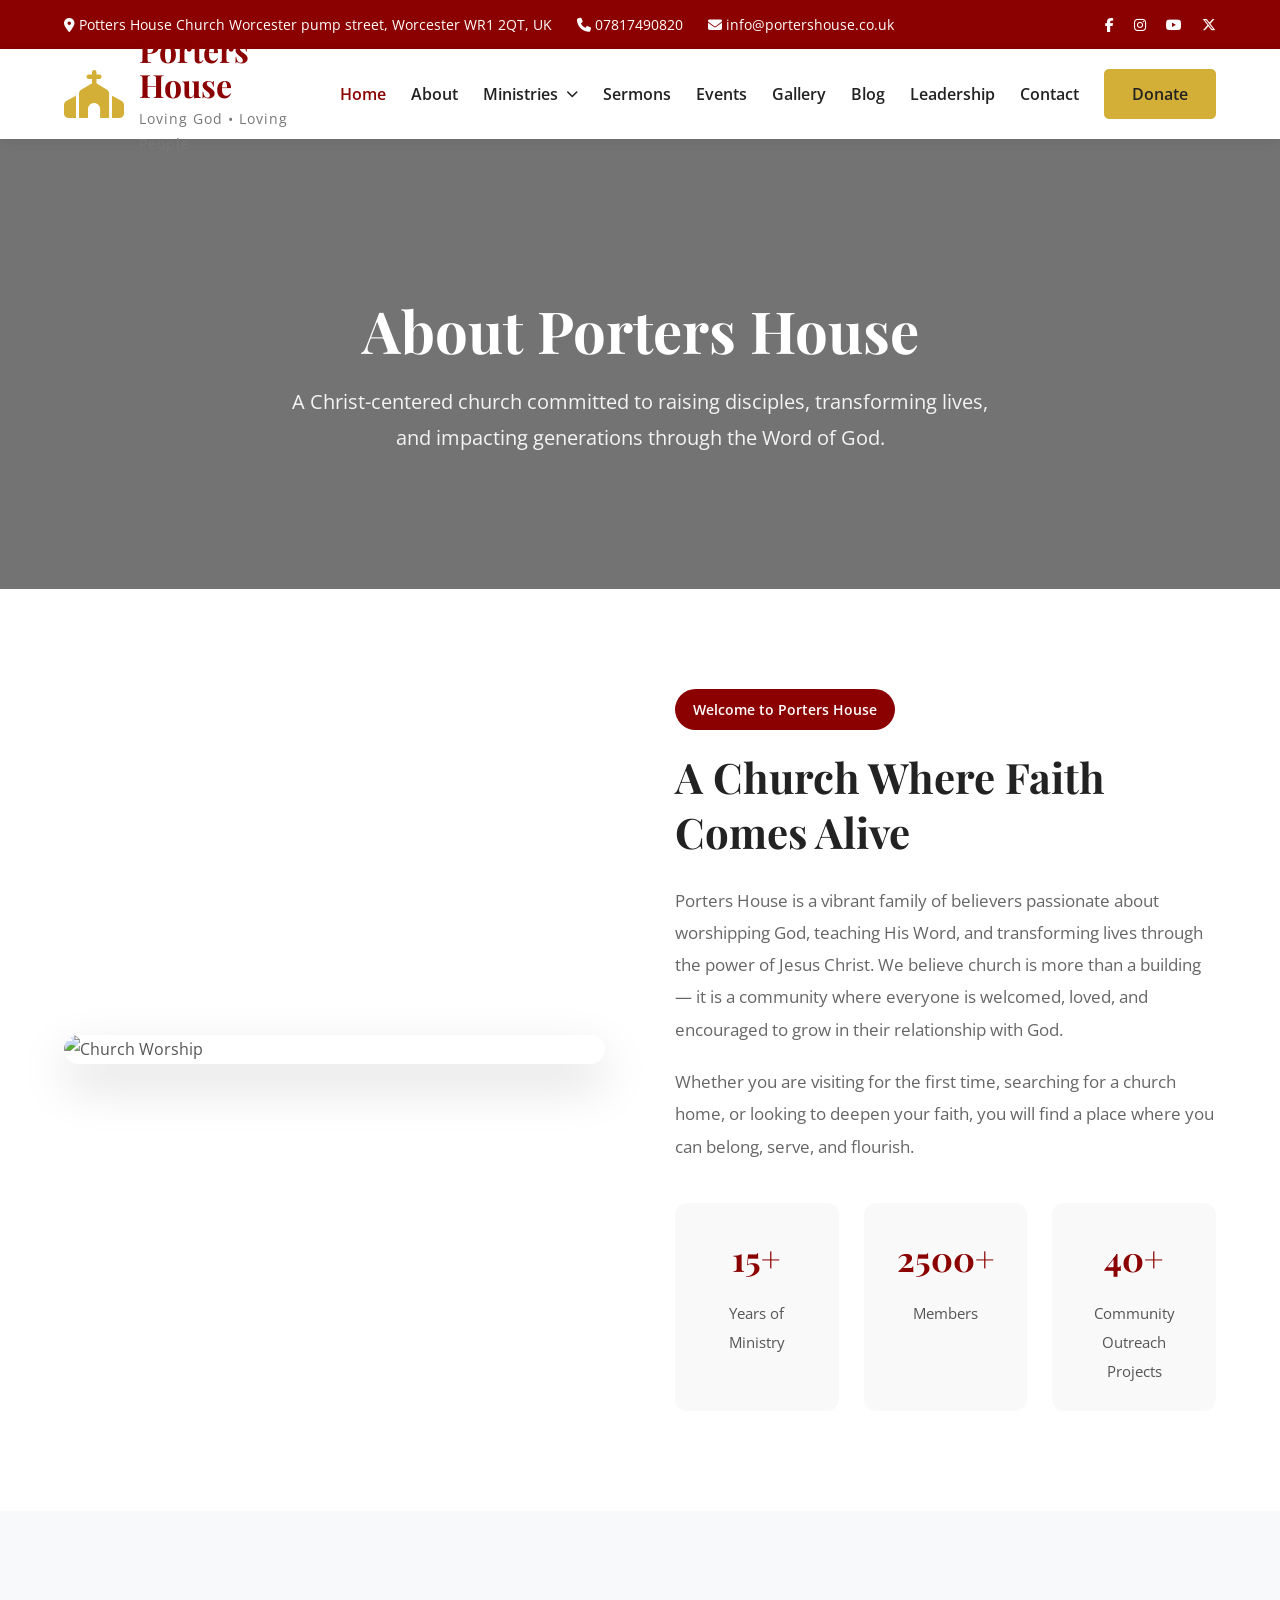
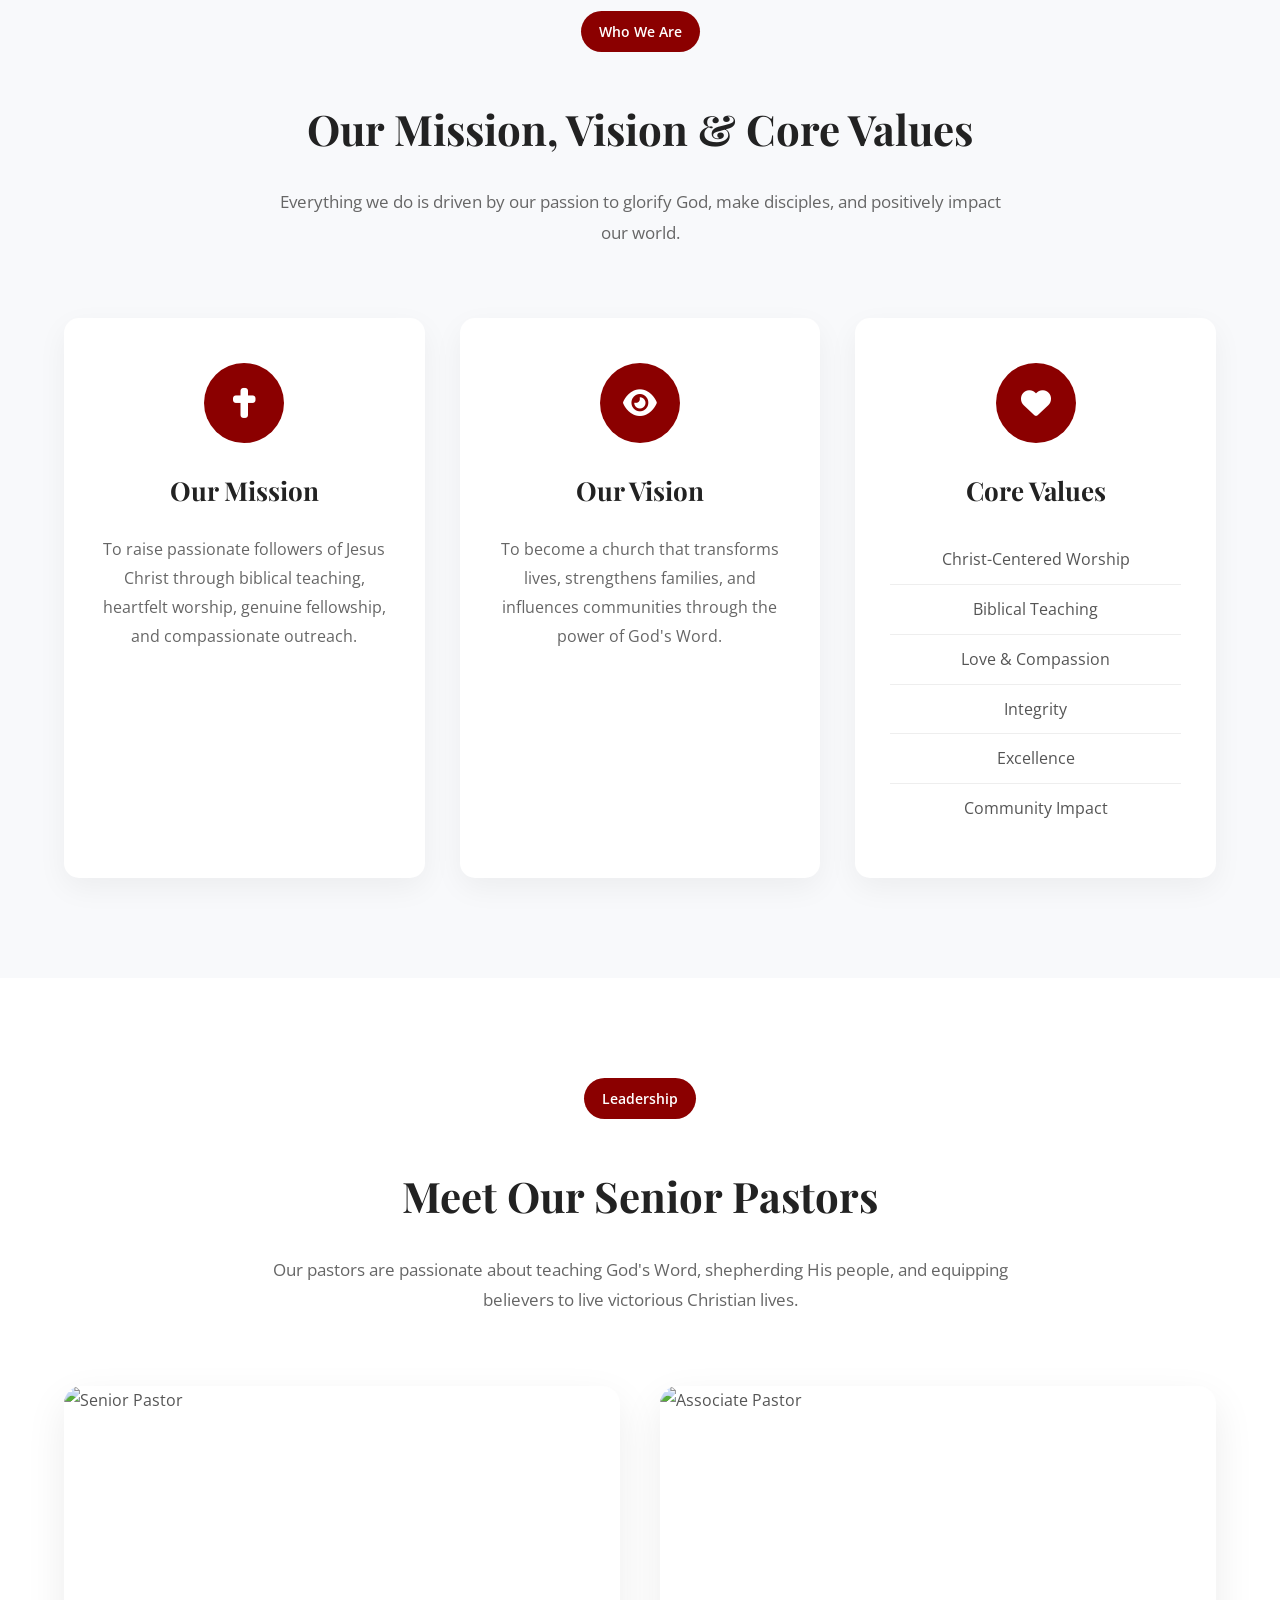
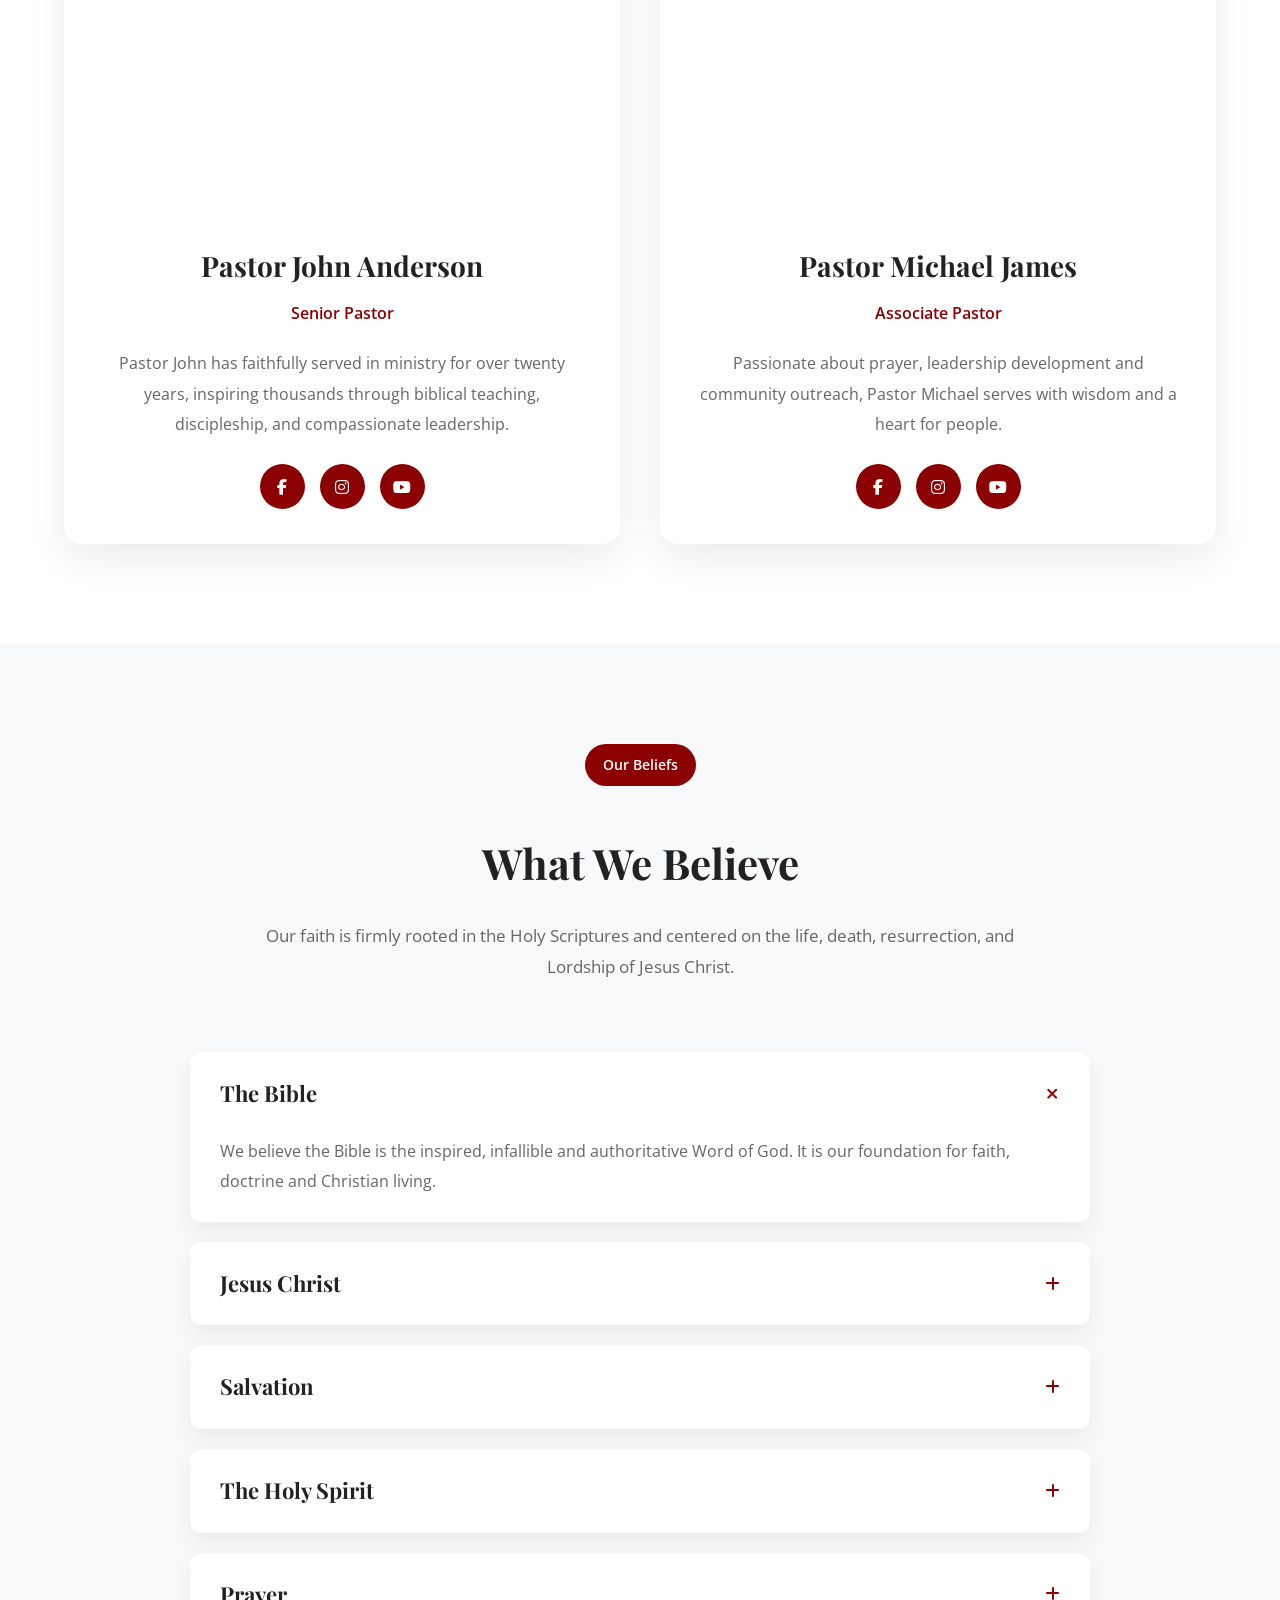
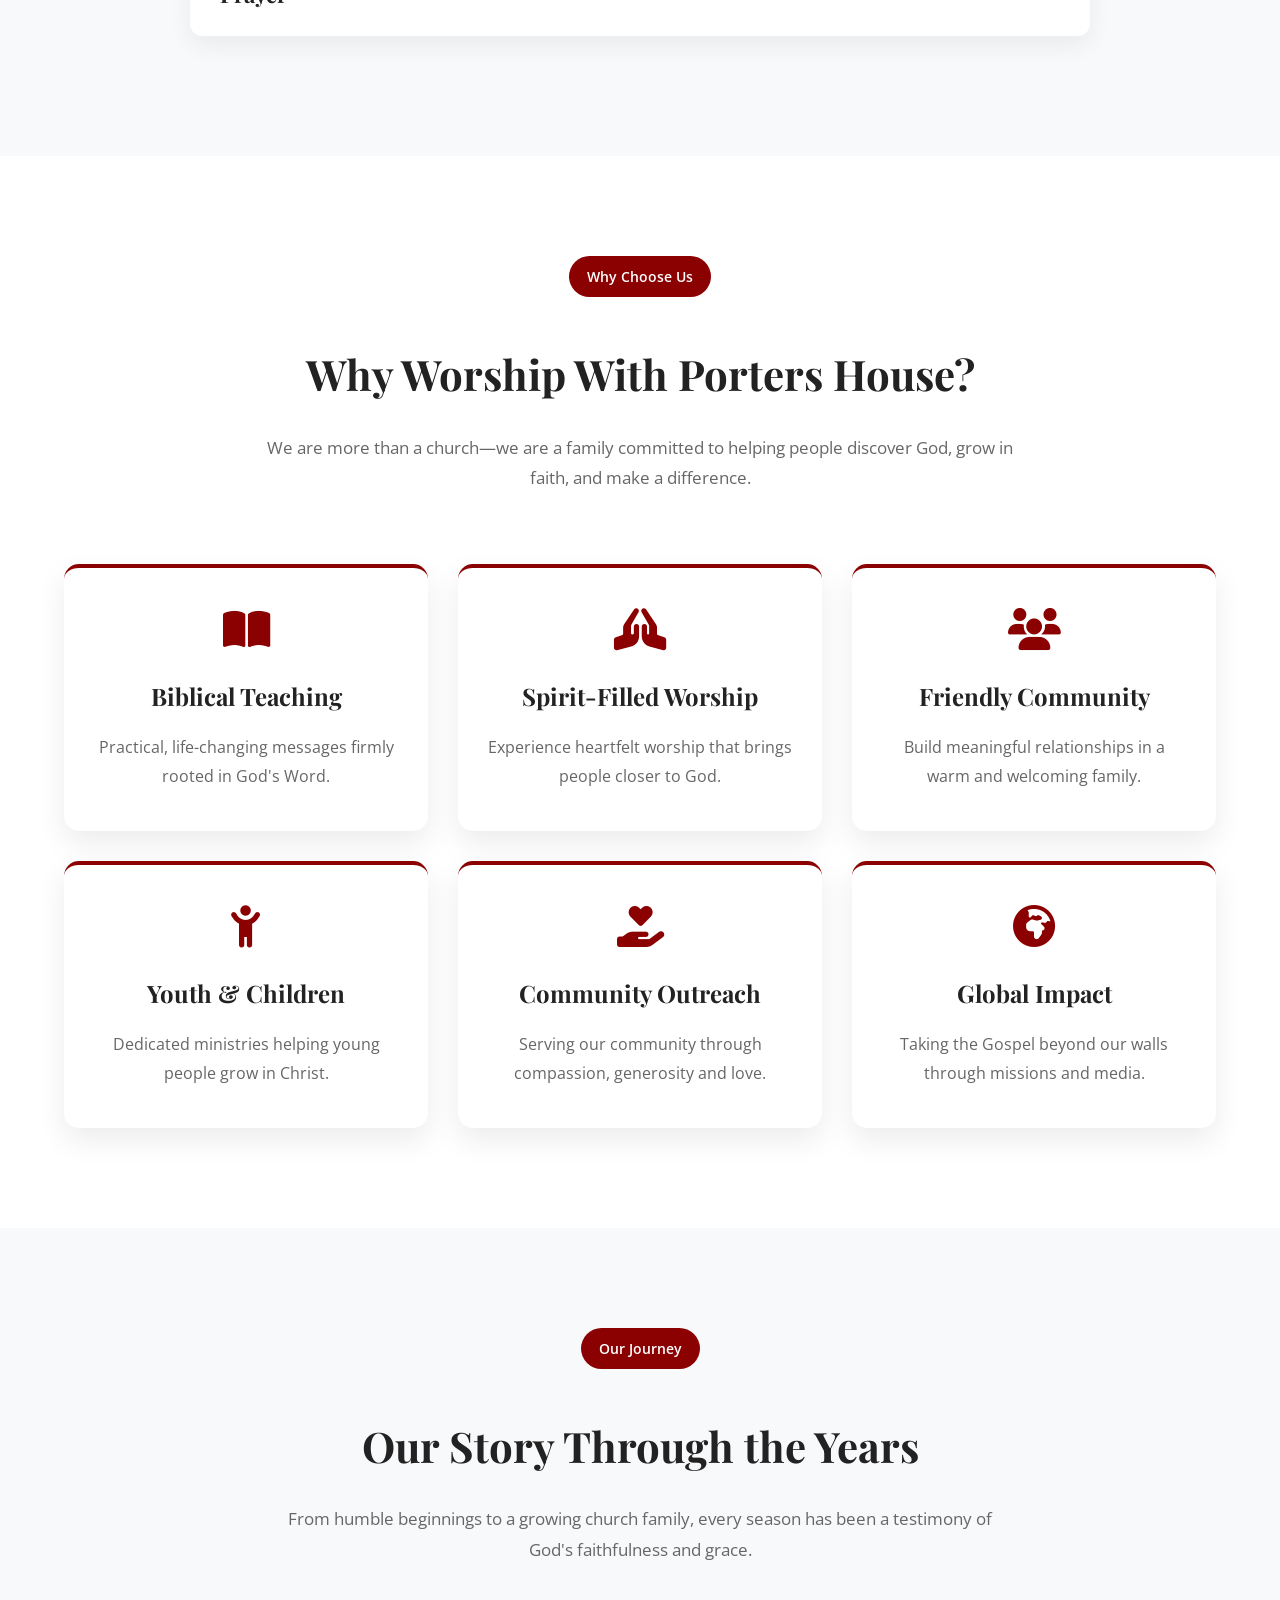
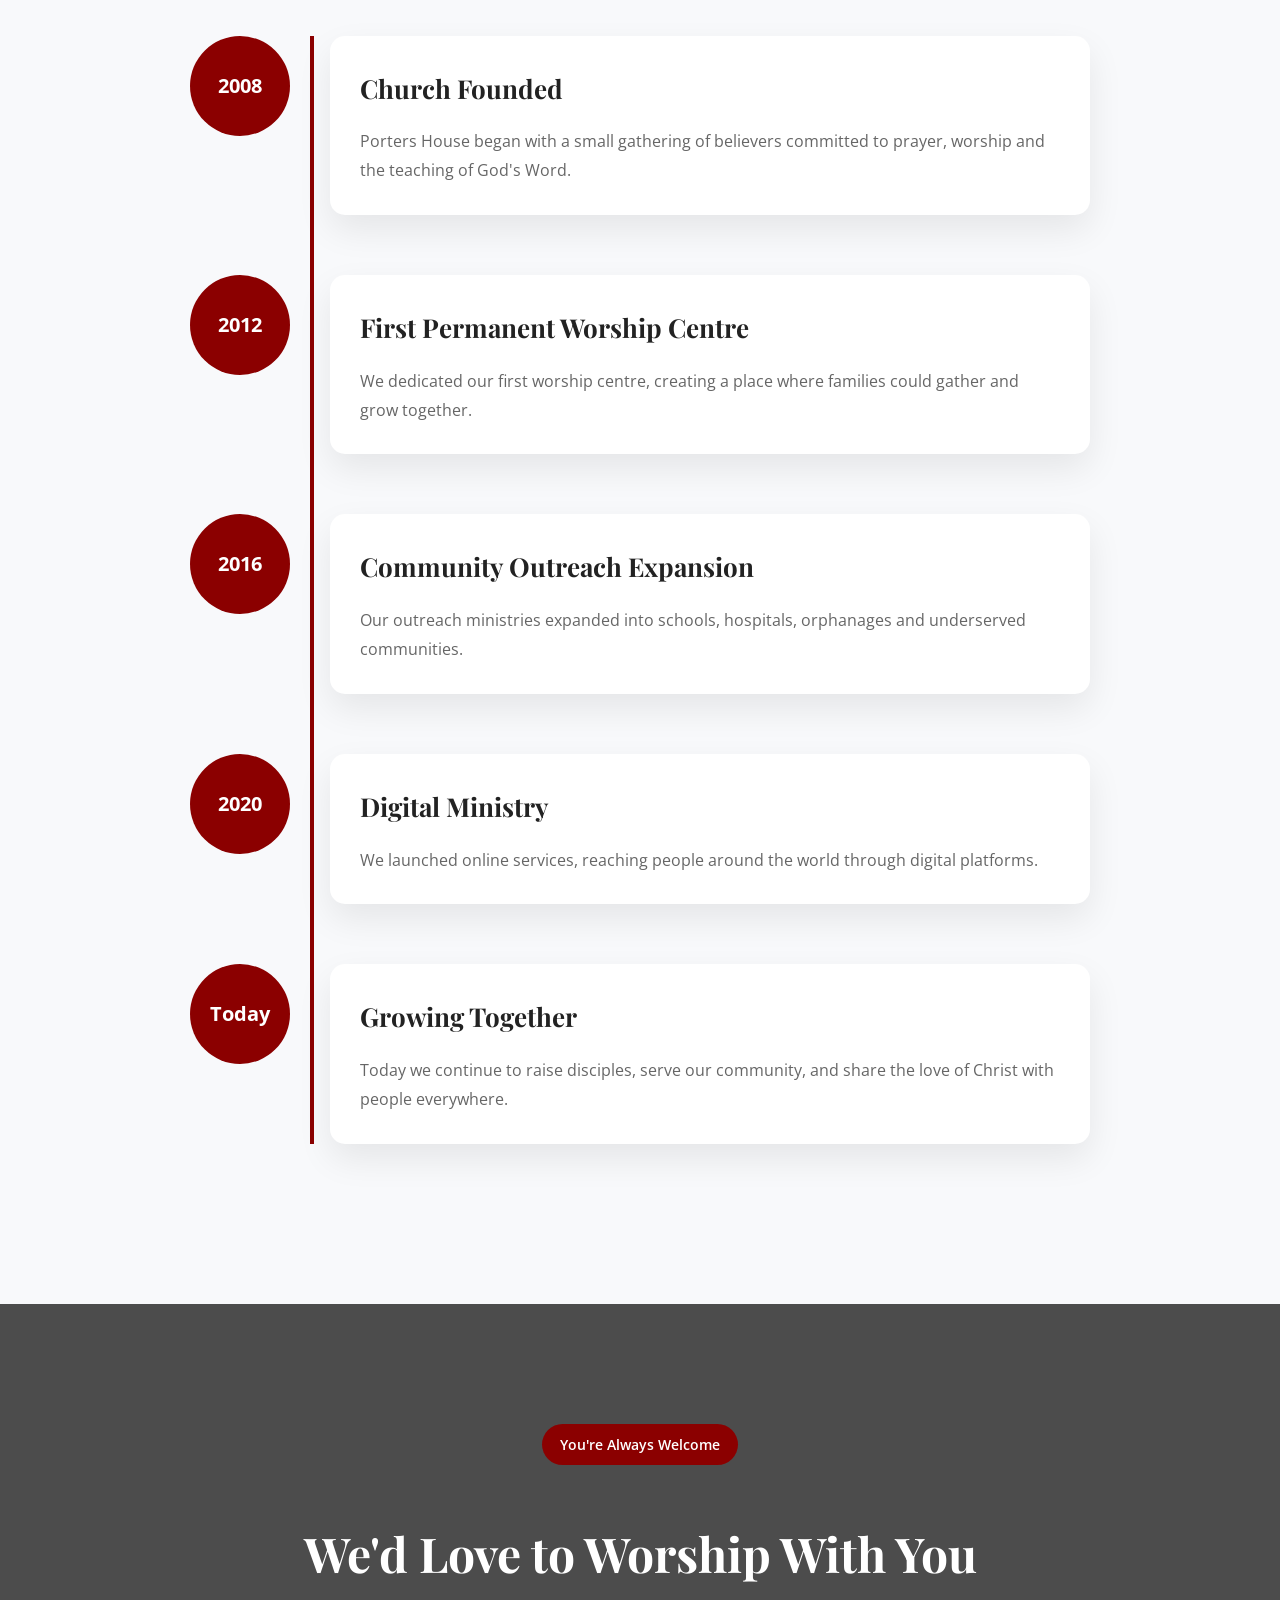
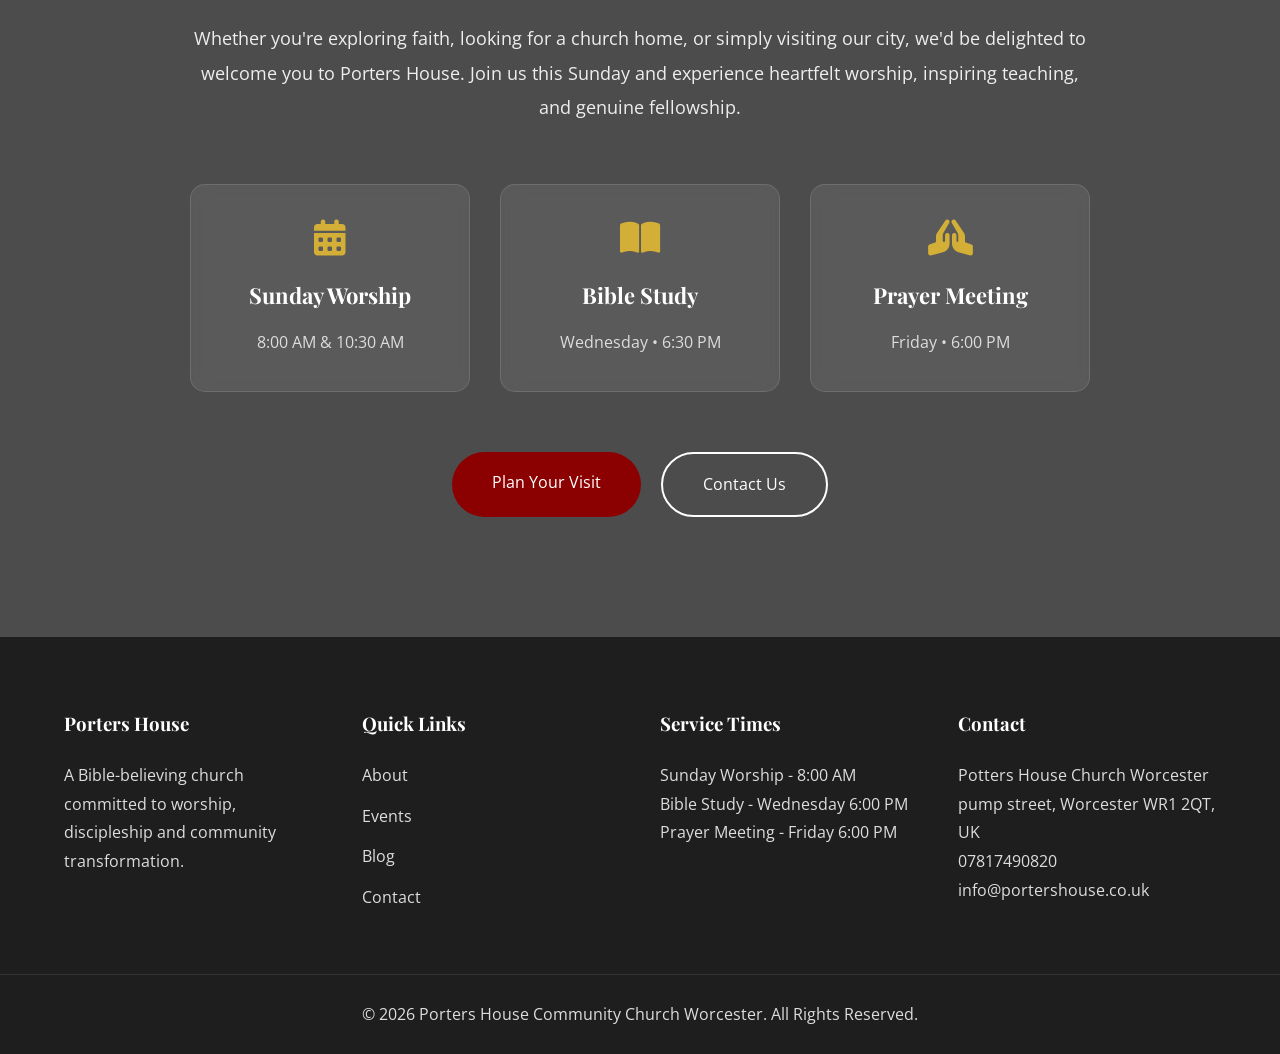
==== about.html @ cf01edd7 "1st change" ====
<!DOCTYPE html>
<html lang="en">

<head>

    <meta charset="UTF-8">
    <meta name="viewport" content="width=device-width, initial-scale=1.0">

    <title>Porters House Community Church</title>

    <!-- Google Fonts -->
    <link href="https://fonts.googleapis.com/css2?family=Open+Sans:wght@300;400;500;600;700&family=Playfair+Display:wght@600;700&display=swap" rel="stylesheet">

    <!-- Font Awesome -->
    <link rel="stylesheet"
        href="https://cdnjs.cloudflare.com/ajax/libs/font-awesome/6.7.1/css/all.min.css">

    <!-- CSS -->
    <link rel="stylesheet" href="css/style.css">
    <link rel="stylesheet" href="css/responsive.css">

</head>

<body>

    <!--========================
        TOP BAR
    =========================-->

    <div class="top-bar">

        <div class="container">

            <div class="top-left">

                <span><i class="fa-solid fa-location-dot"></i> Potters House Church Worcester pump street, Worcester WR1 2QT, UK</span>

                <span><i class="fa-solid fa-phone"></i> 07817490820</span>

                <span><i class="fa-solid fa-envelope"></i> info@portershouse.co.uk</span>

            </div>

            <div class="top-right">

                <a href="#"><i class="fab fa-facebook-f"></i></a>

                <a href="#"><i class="fab fa-instagram"></i></a>

                <a href="#"><i class="fab fa-youtube"></i></a>

                <a href="#"><i class="fab fa-x-twitter"></i></a>

            </div>

        </div>

    </div>

    <!--========================
        NAVIGATION
    =========================-->

    <header id="header">

        <div class="container">

            <nav>

                <a href="index.html" class="logo">

                    <i class="fas fa-church"></i>
                
                    <div class="logo-text">
                
                        <h2>Porters House</h2>
                
                        <span>Loving God • Loving People</span>
                
                    </div>
                
                </a>

                <ul class="nav-links">

                    <li><a href="index.html" class="active">Home</a></li>

                    <li><a href="about.html">About</a></li>

                                    <!-- Dropdown -->

                                    <li class="dropdown">

                                        <a href="#">
                                    
                                            Ministries
                                    
                                            <i class="fa-solid fa-chevron-down"></i>
                                    
                                        </a>
                                    
                                        <ul class="dropdown-menu">
                                    
                                            <li><a href="#">Children Ministry</a></li>
                                    
                                            <li><a href="#">Youth Ministry</a></li>
                                    
                                            <li><a href="#">Women's Ministry</a></li>
                                    
                                            <li><a href="#">Men's Ministry</a></li>
                                    
                                            <li><a href="#">Music Ministry</a></li>
                                    
                                            <li><a href="#">Prayer Ministry</a></li>
                                    
                                        </ul>
                                    
                                    </li>

                    <li><a href="sermons.html">Sermons</a></li>

                    <li><a href="events.html">Events</a></li>

                    <li><a href="gallery.html">Gallery</a></li>

                    <li><a href="blog.html">Blog</a></li>

                    <li><a href="pastors.html">Leadership</a></li>

                    <li><a href="contact.html">Contact</a></li>

                    <li><a href="donate.html" class="donate-btn">Donate</a></li>

                </ul>

                <div class="hamburger">

                    <i class="fas fa-bars"></i>
                
                </div>

            </nav>

        </div>

    </header>

<!--=================================
    ABOUT HERO
==================================-->

<section class="about-hero">

    <div class="overlay"></div>

    <div class="container">

        <div class="hero-content">

            <h1>About Porters House</h1>

            <p>
                A Christ-centered church committed to raising disciples,
                transforming lives, and impacting generations through the
                Word of God.
            </p>

        </div>

    </div>

</section>


<!--=================================
    WELCOME SECTION
==================================-->

<section class="about-welcome">

    <div class="container">

        <div class="about-grid">

            <!-- Left Image -->

            <div class="about-image">

                <img src="https://images.unsplash.com/photo-1511632765486-a01980e01a18?auto=format&fit=crop&w=900&q=80" alt="Church Worship">

            </div>

            <!-- Right Content -->

            <div class="about-content">

                <span class="section-tag">
                    Welcome to Porters House
                </span>

                <h2>
                    A Church Where Faith Comes Alive
                </h2>

                <p>
                    Porters House is a vibrant family of believers passionate about
                    worshipping God, teaching His Word, and transforming lives through
                    the power of Jesus Christ. We believe church is more than a building—
                    it is a community where everyone is welcomed, loved, and encouraged
                    to grow in their relationship with God.
                </p>

                <p>
                    Whether you are visiting for the first time, searching for a church
                    home, or looking to deepen your faith, you will find a place where
                    you can belong, serve, and flourish.
                </p>

                <div class="welcome-stats">

                    <div class="stat-box">

                        <h3>15+</h3>

                        <span>Years of Ministry</span>

                    </div>

                    <div class="stat-box">

                        <h3>2500+</h3>

                        <span>Members</span>

                    </div>

                    <div class="stat-box">

                        <h3>40+</h3>

                        <span>Community Outreach Projects</span>

                    </div>

                </div>

            </div>

        </div>

    </div>

</section>


<!--=================================
    MISSION | VISION | VALUES
==================================-->

<section class="mission-section">

    <div class="container">

        <div class="section-header">

            <span class="section-tag">Who We Are</span>

            <h2>Our Mission, Vision & Core Values</h2>

            <p>
                Everything we do is driven by our passion to glorify God,
                make disciples, and positively impact our world.
            </p>

        </div>

        <div class="mission-grid">

            <!-- Mission -->

            <div class="mission-card">

                <div class="icon">

                    <i class="fas fa-cross"></i>

                </div>

                <h3>Our Mission</h3>

                <p>
                    To raise passionate followers of Jesus Christ through
                    biblical teaching, heartfelt worship, genuine fellowship,
                    and compassionate outreach.
                </p>

            </div>

            <!-- Vision -->

            <div class="mission-card">

                <div class="icon">

                    <i class="fas fa-eye"></i>

                </div>

                <h3>Our Vision</h3>

                <p>
                    To become a church that transforms lives, strengthens
                    families, and influences communities through the power
                    of God's Word.
                </p>

            </div>

            <!-- Core Values -->

            <div class="mission-card">

                <div class="icon">

                    <i class="fas fa-heart"></i>

                </div>

                <h3>Core Values</h3>

                <ul>

                    <li>Christ-Centered Worship</li>

                    <li>Biblical Teaching</li>

                    <li>Love & Compassion</li>

                    <li>Integrity</li>

                    <li>Excellence</li>

                    <li>Community Impact</li>

                </ul>

            </div>

        </div>

    </div>

</section>

<!--=================================
    OUR LEADERSHIP
==================================-->

<section class="leadership-section">

    <div class="container">

        <div class="section-header">

            <span class="section-tag">Leadership</span>

            <h2>Meet Our Senior Pastors</h2>

            <p>
                Our pastors are passionate about teaching God's Word,
                shepherding His people, and equipping believers to live
                victorious Christian lives.
            </p>

        </div>

        <div class="leadership-grid">

            <!-- Pastor -->

            <div class="leader-card">

                <div class="leader-image">

                    <img src="https://images.unsplash.com/photo-1500648767791-00dcc994a43e?auto=format&fit=crop&w=800&q=80" alt="Senior Pastor">

                </div>

                <div class="leader-content">

                    <h3>Pastor John Anderson</h3>

                    <span>Senior Pastor</span>

                    <p>
                        Pastor John has faithfully served in ministry for over
                        twenty years, inspiring thousands through biblical
                        teaching, discipleship, and compassionate leadership.
                    </p>

                    <div class="leader-social">

                        <a href="#"><i class="fab fa-facebook-f"></i></a>

                        <a href="#"><i class="fab fa-instagram"></i></a>

                        <a href="#"><i class="fab fa-youtube"></i></a>

                    </div>

                </div>

            </div>

            <!-- Pastor -->

            <div class="leader-card">

                <div class="leader-image">

                    <img src="https://images.unsplash.com/photo-1506794778202-cad84cf45f1d?auto=format&fit=crop&w=800&q=80" alt="Associate Pastor">

                </div>

                <div class="leader-content">

                    <h3>Pastor Michael James</h3>

                    <span>Associate Pastor</span>

                    <p>
                        Passionate about prayer, leadership development and
                        community outreach, Pastor Michael serves with wisdom
                        and a heart for people.
                    </p>

                    <div class="leader-social">

                        <a href="#"><i class="fab fa-facebook-f"></i></a>

                        <a href="#"><i class="fab fa-instagram"></i></a>

                        <a href="#"><i class="fab fa-youtube"></i></a>

                    </div>

                </div>

            </div>

        </div>

    </div>

</section>

<!--=================================
    WHAT WE BELIEVE
==================================-->

<section class="belief-section">

    <div class="container">

        <div class="section-header">

            <span class="section-tag">Our Beliefs</span>

            <h2>What We Believe</h2>

            <p>
                Our faith is firmly rooted in the Holy Scriptures and centered
                on the life, death, resurrection, and Lordship of Jesus Christ.
            </p>

        </div>

        <div class="accordion">

            <div class="accordion-item active">

                <div class="accordion-header">

                    <h3>The Bible</h3>

                    <i class="fas fa-plus"></i>

                </div>

                <div class="accordion-body">

                    <p>
                        We believe the Bible is the inspired, infallible and
                        authoritative Word of God. It is our foundation for
                        faith, doctrine and Christian living.
                    </p>

                </div>

            </div>

            <div class="accordion-item">

                <div class="accordion-header">

                    <h3>Jesus Christ</h3>

                    <i class="fas fa-plus"></i>

                </div>

                <div class="accordion-body">

                    <p>
                        We believe Jesus Christ is the Son of God, born of the
                        Virgin Mary, who died for our sins, rose again on the
                        third day, and now reigns forever.
                    </p>

                </div>

            </div>

            <div class="accordion-item">

                <div class="accordion-header">

                    <h3>Salvation</h3>

                    <i class="fas fa-plus"></i>

                </div>

                <div class="accordion-body">

                    <p>
                        Salvation is a free gift of God received through faith
                        in Jesus Christ alone and not by human works.
                    </p>

                </div>

            </div>

            <div class="accordion-item">

                <div class="accordion-header">

                    <h3>The Holy Spirit</h3>

                    <i class="fas fa-plus"></i>

                </div>

                <div class="accordion-body">

                    <p>
                        We believe the Holy Spirit empowers believers for holy
                        living, spiritual growth and effective ministry.
                    </p>

                </div>

            </div>

            <div class="accordion-item">

                <div class="accordion-header">

                    <h3>Prayer</h3>

                    <i class="fas fa-plus"></i>

                </div>

                <div class="accordion-body">

                    <p>
                        We believe prayer is essential in every believer's life
                        and that God hears and answers according to His will.
                    </p>

                </div>

            </div>

        </div>

    </div>

</section>


<!--=================================
    WHY WORSHIP WITH US
==================================-->

<section class="why-us">

    <div class="container">

        <div class="section-header">

            <span class="section-tag">Why Choose Us</span>

            <h2>Why Worship With Porters House?</h2>

            <p>
                We are more than a church—we are a family committed to helping
                people discover God, grow in faith, and make a difference.
            </p>

        </div>

        <div class="why-grid">

            <div class="why-card">

                <i class="fas fa-book-open"></i>

                <h3>Biblical Teaching</h3>

                <p>
                    Practical, life-changing messages firmly rooted in God's Word.
                </p>

            </div>

            <div class="why-card">

                <i class="fas fa-hands-praying"></i>

                <h3>Spirit-Filled Worship</h3>

                <p>
                    Experience heartfelt worship that brings people closer to God.
                </p>

            </div>

            <div class="why-card">

                <i class="fas fa-users"></i>

                <h3>Friendly Community</h3>

                <p>
                    Build meaningful relationships in a warm and welcoming family.
                </p>

            </div>

            <div class="why-card">

                <i class="fas fa-child-reaching"></i>

                <h3>Youth & Children</h3>

                <p>
                    Dedicated ministries helping young people grow in Christ.
                </p>

            </div>

            <div class="why-card">

                <i class="fas fa-hand-holding-heart"></i>

                <h3>Community Outreach</h3>

                <p>
                    Serving our community through compassion, generosity and love.
                </p>

            </div>

            <div class="why-card">

                <i class="fas fa-globe-africa"></i>

                <h3>Global Impact</h3>

                <p>
                    Taking the Gospel beyond our walls through missions and media.
                </p>

            </div>

        </div>

    </div>

</section>

<!--=================================
    OUR JOURNEY
==================================-->

<section class="timeline-section">

    <div class="container">

        <div class="section-header">

            <span class="section-tag">Our Journey</span>

            <h2>Our Story Through the Years</h2>

            <p>
                From humble beginnings to a growing church family, every season
                has been a testimony of God's faithfulness and grace.
            </p>

        </div>

        <div class="timeline">

            <div class="timeline-item">

                <div class="timeline-year">

                    2008

                </div>

                <div class="timeline-content">

                    <h3>Church Founded</h3>

                    <p>
                        Porters House began with a small gathering of believers
                        committed to prayer, worship and the teaching of God's Word.
                    </p>

                </div>

            </div>

            <div class="timeline-item">

                <div class="timeline-year">

                    2012

                </div>

                <div class="timeline-content">

                    <h3>First Permanent Worship Centre</h3>

                    <p>
                        We dedicated our first worship centre, creating a place
                        where families could gather and grow together.
                    </p>

                </div>

            </div>

            <div class="timeline-item">

                <div class="timeline-year">

                    2016

                </div>

                <div class="timeline-content">

                    <h3>Community Outreach Expansion</h3>

                    <p>
                        Our outreach ministries expanded into schools, hospitals,
                        orphanages and underserved communities.
                    </p>

                </div>

            </div>

            <div class="timeline-item">

                <div class="timeline-year">

                    2020

                </div>

                <div class="timeline-content">

                    <h3>Digital Ministry</h3>

                    <p>
                        We launched online services, reaching people around the
                        world through digital platforms.
                    </p>

                </div>

            </div>

            <div class="timeline-item">

                <div class="timeline-year">

                    Today

                </div>

                <div class="timeline-content">

                    <h3>Growing Together</h3>

                    <p>
                        Today we continue to raise disciples, serve our community,
                        and share the love of Christ with people everywhere.
                    </p>

                </div>

            </div>

        </div>

    </div>

</section>

<!--=================================
    PLAN YOUR VISIT
==================================-->

<section class="visit-section">

    <div class="visit-overlay"></div>

    <div class="container">

        <div class="visit-content">

            <span class="section-tag">
                You're Always Welcome
            </span>

            <h2>
                We'd Love to Worship With You
            </h2>

            <p>
                Whether you're exploring faith, looking for a church home, or
                simply visiting our city, we'd be delighted to welcome you to
                Porters House. Join us this Sunday and experience heartfelt
                worship, inspiring teaching, and genuine fellowship.
            </p>

            <div class="service-times">

                <div class="service-box">

                    <i class="fas fa-calendar-alt"></i>

                    <h4>Sunday Worship</h4>

                    <span>8:00 AM & 10:30 AM</span>

                </div>

                <div class="service-box">

                    <i class="fas fa-book-open"></i>

                    <h4>Bible Study</h4>

                    <span>Wednesday • 6:30 PM</span>

                </div>

                <div class="service-box">

                    <i class="fas fa-hands-praying"></i>

                    <h4>Prayer Meeting</h4>

                    <span>Friday • 6:00 PM</span>

                </div>

            </div>

            <div class="visit-buttons">

                <a href="contact.html" class="btn-primary">
                    Plan Your Visit
                </a>

                <a href="contact.html" class="btn-outline">
                    Contact Us
                </a>

            </div>

        </div>

    </div>

</section>

    <!--========================
        FOOTER
    =========================-->

    <footer>

        <div class="container footer-grid">

            <div>

                <h3>Porters House</h3>

                <p>

                    A Bible-believing church committed to worship,
                    discipleship and community transformation.

                </p>

            </div>

            <div>

                <h3>Quick Links</h3>

                <ul>

                    <li><a href="about.html">About</a></li>

                    <li><a href="events.html">Events</a></li>

                    <li><a href="blog.html">Blog</a></li>

                    <li><a href="contact.html">Contact</a></li>

                </ul>

            </div>

            <div>

                <h3>Service Times</h3>

                <p>Sunday Worship - 8:00 AM</p>

                <p>Bible Study - Wednesday 6:00 PM</p>

                <p>Prayer Meeting - Friday 6:00 PM</p>

            </div>

            <div>

                <h3>Contact</h3>

                <p>Potters House Church Worcester pump street, Worcester WR1 2QT, UK</p>


                <p>07817490820</p>

                <p>info@portershouse.co.uk</p>

            </div>

        </div>

        <div class="copyright">

            © 2026 Porters House Community Church Worcester. All Rights Reserved.

        </div>

    </footer>

    <script src="js/app.js"></script>

</body>

</html>
---- css/style.css ----
/*==============================
RESET
===============================*/

*{
    margin:0;
    padding:0;
    box-sizing:border-box;
}

body{

    font-family:'Open Sans',sans-serif;
    color:#555;
    line-height:1.8;
    background:#fff;

}

.donate-btn{

    background:#D4AF37;

    color:#222 !important;

    padding:14px 28px;

    border-radius:5px;

    font-weight:bold;

}

.donate-btn:hover{

    background:#8B0000;

    color:white !important;

}

/*==============================
DROPDOWN
===============================*/

/* Parent */
.dropdown{

    position:relative;

}

/* Parent Link */
.dropdown > a{

    display:flex;

    align-items:center;

    gap:8px;

}

/* Arrow */

.dropdown > a i{

    font-size:12px;

    transition:.3s;

}

/* Rotate arrow */

.dropdown:hover > a i{

    transform:rotate(180deg);

}

/* Dropdown */

.dropdown-menu{

    position:absolute;

    top:100%;

    left:0;

    width:240px;

    background:#fff;

    border-radius:8px;

    padding:10px 0;

    list-style:none;

    box-shadow:0 10px 30px rgba(0,0,0,.12);

    opacity:0;

    visibility:hidden;

    transform:translateY(15px);

    transition:.3s ease;

    z-index:999;

}

/* Show Menu */

.dropdown:hover .dropdown-menu{

    opacity:1;

    visibility:visible;

    transform:translateY(0);

}

/* Menu Items */

.dropdown-menu li{

    border-bottom:1px solid #f3f3f3;

}

/* Remove last border */

.dropdown-menu li:last-child{

    border-bottom:none;

}

/* Links */

.dropdown-menu a{

    display:block;

    padding:14px 22px;

    color:#333 !important;

    font-weight:500;

    transition:.3s;

}

/* Hover */

.dropdown-menu a:hover{

    background:#8B0000;

    color:#fff !important;

    padding-left:28px;

}

/*=================================
LOGO
==================================*/

.logo{

    display:flex;

    align-items:center;

    gap:15px;

    text-decoration:none;

}

.logo i{

    font-size:48px;

    color:#D4AF37;

    transition:.3s;

}

.logo-text{

    display:flex;

    flex-direction:column;

}

.logo h2{

    font-family:'Playfair Display', serif;

    font-size:32px;

    color:#8B0000;

    margin:0;

    line-height:1.1;

}

.logo span{

    font-size:14px;

    color:#777;

    letter-spacing:1px;

    margin-top:4px;

}

.logo:hover i{

    transform:rotate(-10deg) scale(1.08);

}

.logo:hover h2{

    color:#D4AF37;

}

h1,h2,h3,h4{

    font-family:'Playfair Display',serif;
    color:#222;

}

a{

    text-decoration:none;

}

ul{

    list-style:none;

}

img{

    width:100%;
    display:block;

}

/*==============================
CONTAINER
===============================*/

.container{

    width:90%;
    max-width:1200px;
    margin:auto;

}

/*==============================
TOP BAR
===============================*/

.top-bar{

    background:#8B0000;
    color:#fff;
    padding:12px 0;
    font-size:14px;

}

.top-bar .container{

    display:flex;
    justify-content:space-between;
    align-items:center;

}

.top-left{

    display:flex;
    gap:25px;

}

.top-right{

    display:flex;
    gap:20px;

}

.top-right a{

    color:white;

}

/*==============================
NAVIGATION
===============================*/

header{

    background:white;
    box-shadow:0 2px 10px rgba(0,0,0,.08);

}

/*=================================
STICKY NAVIGATION
==================================*/

#header{

    position: sticky;

    top: 0;

    z-index: 9999;

    background: #ffffff;

}

/* Smooth transition */

#header{

    transition: all .3s ease;

}

/* Optional shadow while scrolling */

#header.sticky{

    box-shadow: 0 8px 25px rgba(0,0,0,.12);

}

nav{

    display:flex;
    justify-content:space-between;
    align-items:center;
    height:90px;

}

.logo h2{

    color:#8B0000;

}

.nav-links{

    display:flex;
    gap:25px;

}

.nav-links a{

    color:#222;
    font-weight:600;
    transition:.3s;

}

.nav-links a:hover{

    color:#8B0000;

}

.active{

    color:#8B0000!important;

}



/*==================================
HERO SLIDER
===================================*/

.hero{

    position:relative;

    height:100vh;

    overflow:hidden;

}

.slide{

    position:absolute;

    width:100%;

    height:100%;

    opacity:0;

    transition:opacity 1s ease;

}

.slide.active{

    opacity:1;

    z-index:1;

}

.slide img{

    width:100%;

    height:100%;

    object-fit:cover;

}

.overlay{

    position:absolute;

    inset:0;

    background:rgba(0,0,0,.55);

}

.hero-content{

    position:absolute;

    top:50%;

    left:50%;

    transform:translate(-50%,-50%);

    width:90%;

    max-width:900px;

    text-align:center;

    color:white;

    z-index:5;

}

.hero-content span{

    color:#D4AF37;

    font-weight:bold;

    letter-spacing:3px;

}

.hero-content h1{

    font-size:72px;

    color:white;

    margin:25px 0;

    line-height:1.15;

}

.hero-content p{

    font-size:22px;

    margin-bottom:35px;

}

.hero-buttons{

    display:flex;

    justify-content:center;

    gap:20px;

    flex-wrap:wrap;

}

.prev,
.next{

    position:absolute;

    top:50%;

    transform:translateY(-50%);

    width:60px;

    height:60px;

    border:none;

    border-radius:50%;

    background:rgba(255,255,255,.15);

    color:white;

    cursor:pointer;

    font-size:26px;

    transition:.3s;

    z-index:10;

}

.prev{

    left:30px;

}

.next{

    right:30px;

}

.prev:hover,
.next:hover{

    background:#8B0000;

}

.dots{

    position:absolute;

    bottom:40px;

    width:100%;

    display:flex;

    justify-content:center;

    gap:15px;

    z-index:20;

}

.dot{

    width:14px;

    height:14px;

    border-radius:50%;

    background:white;

    cursor:pointer;

    transition:.3s;

}

.dot.active{

    background:#D4AF37;

    transform:scale(1.3);

}


/*==============================
WELCOME SECTION
===============================*/

.welcome{

    padding:100px 0;
    background:#ffffff;

}

.welcome-container{

    display:grid;
    grid-template-columns:1fr 1fr;
    gap:70px;
    align-items:center;

}

.welcome-image img{

    width:100%;
    border-radius:10px;
    box-shadow:0 20px 40px rgba(0,0,0,.12);

}

.section-tag{

    display:inline-block;
    background:#D4AF37;
    color:#222;
    padding:8px 20px;
    border-radius:30px;
    font-weight:600;
    margin-bottom:20px;

}

.welcome-content h2{

    font-size:42px;
    margin-bottom:25px;
    line-height:1.3;

}

.welcome-content p{

    margin-bottom:20px;
    color:#666;
    font-size:17px;

}

.welcome-buttons{

    margin-top:35px;
    display:flex;
    gap:20px;

}

.btn-outline{

    background:transparent;
    border:2px solid #8B0000;
    color:#8B0000;

}

.btn-outline:hover{

    background:#8B0000;
    color:#fff;

}

/*==============================
SECTION HEADER
===============================*/

.section-header{

    text-align:center;
    max-width:700px;
    margin:0 auto 70px;

}

.section-header h2{

    font-size:42px;
    margin:20px 0;

}

.section-header p{

    color:#666;
    font-size:17px;

}

/*==============================
MINISTRIES
===============================*/

.ministries{

    background:#f8f8f8;
    padding:100px 0;

}

.ministries-grid{

    display:grid;
    grid-template-columns:repeat(auto-fit,minmax(300px,1fr));
    gap:35px;

}

.ministry-card{

    background:white;

    padding:40px 30px;

    border-radius:12px;

    text-align:center;

    transition:.4s;

    box-shadow:0 10px 30px rgba(0,0,0,.08);

    border-bottom:4px solid transparent;

}

.ministry-card:hover{

    transform:translateY(-12px);

    border-bottom:4px solid #D4AF37;

    box-shadow:0 20px 45px rgba(0,0,0,.15);

}

.ministry-icon{

    width:90px;
    height:90px;

    background:#8B0000;

    color:white;

    margin:auto;

    border-radius:50%;

    display:flex;

    justify-content:center;

    align-items:center;

    font-size:36px;

    margin-bottom:25px;

    transition:.4s;

}

.ministry-card:hover .ministry-icon{

    background:#D4AF37;
    color:#222;
    transform:rotate(360deg);

}

.ministry-card h3{

    margin-bottom:20px;

}

.ministry-card p{

    color:#666;

    margin-bottom:25px;

}

.ministry-card a{

    color:#8B0000;

    font-weight:700;

}

.ministry-card a:hover{

    color:#D4AF37;

}


/*==============================
EVENTS
===============================*/

.events{

    padding:100px 0;

    background:#ffffff;

}

.events-grid{

    display:grid;

    grid-template-columns:repeat(auto-fit,minmax(350px,1fr));

    gap:35px;

}

.event-card{

    background:#fff;

    border-radius:15px;

    overflow:hidden;

    box-shadow:0 12px 35px rgba(0,0,0,.08);

    transition:.4s;

}

.event-card:hover{

    transform:translateY(-10px);

    box-shadow:0 20px 45px rgba(0,0,0,.15);

}

.event-image{

    position:relative;

    overflow:hidden;

}

.event-image img{

    height:250px;

    object-fit:cover;

    transition:.5s;

}

.event-card:hover img{

    transform:scale(1.08);

}

.event-date{

    position:absolute;

    top:20px;

    left:20px;

    width:70px;

    height:70px;

    background:#8B0000;

    color:#fff;

    border-radius:10px;

    display:flex;

    flex-direction:column;

    justify-content:center;

    align-items:center;

}

.event-date span{

    font-size:26px;

    font-weight:bold;

    line-height:1;

}

.event-date small{

    margin-top:5px;

    font-weight:600;

}

.event-content{

    padding:30px;

}

.event-content h3{

    margin-bottom:20px;

}

.event-meta{

    display:flex;

    justify-content:space-between;

    margin-bottom:20px;

    color:#777;

    font-size:14px;

}

.event-meta span{

    display:flex;

    align-items:center;

    gap:8px;

}

.event-content p{

    color:#666;

    margin-bottom:25px;

}

.event-btn{

    display:inline-block;

    padding:12px 28px;

    background:#8B0000;

    color:#fff;

    border-radius:5px;

    transition:.3s;

}

.event-btn:hover{

    background:#D4AF37;

    color:#222;

}


/*==============================
SERMONS
===============================*/

.sermons{

    padding:100px 0;

    background:#f8f8f8;

}

.sermons-grid{

    display:grid;

    grid-template-columns:repeat(auto-fit,minmax(340px,1fr));

    gap:35px;

}

.sermon-card{

    background:#fff;

    border-radius:15px;

    overflow:hidden;

    box-shadow:0 10px 35px rgba(0,0,0,.08);

    transition:.4s;

}

.sermon-card:hover{

    transform:translateY(-10px);

    box-shadow:0 18px 45px rgba(0,0,0,.15);

}

.sermon-image{

    position:relative;

    overflow:hidden;

}

.sermon-image img{

    height:250px;

    object-fit:cover;

    transition:.5s;

}

.sermon-card:hover img{

    transform:scale(1.08);

}

.sermon-category{

    position:absolute;

    top:20px;

    right:20px;

    background:#D4AF37;

    color:#222;

    padding:8px 18px;

    border-radius:30px;

    font-size:13px;

    font-weight:600;

}

.sermon-content{

    padding:30px;

}

.sermon-content small{

    color:#888;

}

.sermon-content h3{

    margin:15px 0;

    line-height:1.4;

}

.sermon-content p{

    margin-bottom:12px;

    color:#666;

}

.sermon-buttons{

    display:flex;

    gap:15px;

    margin-top:25px;

}

.watch-btn,
.listen-btn{

    flex:1;

    text-align:center;

    padding:12px;

    border-radius:5px;

    font-weight:600;

    transition:.3s;

}

.watch-btn{

    background:#8B0000;

    color:#fff;

}

.watch-btn:hover{

    background:#6b0000;

}

.listen-btn{

    background:#D4AF37;

    color:#222;

}

.listen-btn:hover{

    background:#c09b2f;

}

.section-action{

    text-align:center;

    margin-top:60px;

}

/*==============================
STATISTICS
===============================*/

.statistics{

    background:
    linear-gradient(rgba(0,0,0,.75),rgba(0,0,0,.75)),
    url("https://images.unsplash.com/photo-1438232992991-995b7058bbb3?auto=format&fit=crop&w=2000&q=80");

    background-size:cover;

    background-position:center;

    background-attachment:fixed;

    color:white;

}

.statistics-overlay{

    padding:120px 0;

}

.light h2,
.light p{

    color:white;

}

.stats-grid{

    display:grid;

    grid-template-columns:repeat(auto-fit,minmax(220px,1fr));

    gap:35px;

    margin-top:70px;

}

.stat-card{

    text-align:center;

    padding:40px 20px;

    border:1px solid rgba(255,255,255,.15);

    border-radius:15px;

    backdrop-filter:blur(8px);

    transition:.4s;

}

.stat-card:hover{

    transform:translateY(-10px);

    background:rgba(255,255,255,.08);

}

.stat-card i{

    font-size:50px;

    color:#D4AF37;

    margin-bottom:20px;

}

.stat-card h3{

    font-size:52px;

    color:white;

    margin-bottom:10px;

}

.stat-card p{

    color:#ddd;

    font-size:17px;

}

/*==============================
BLOG
===============================*/

.blog{

    padding:100px 0;

    background:#ffffff;

}

.blog-grid{

    display:grid;

    grid-template-columns:repeat(auto-fit,minmax(340px,1fr));

    gap:35px;

}

.blog-card{

    background:#fff;

    border-radius:15px;

    overflow:hidden;

    box-shadow:0 10px 35px rgba(0,0,0,.08);

    transition:.4s;

}

.blog-card:hover{

    transform:translateY(-12px);

    box-shadow:0 18px 45px rgba(0,0,0,.15);

}

.blog-image{

    position:relative;

    overflow:hidden;

}

.blog-image img{

    height:260px;

    object-fit:cover;

    transition:.5s;

}

.blog-card:hover img{

    transform:scale(1.08);

}

.blog-category{

    position:absolute;

    left:20px;

    top:20px;

    background:#8B0000;

    color:#fff;

    padding:8px 18px;

    border-radius:30px;

    font-size:13px;

    font-weight:600;

}

.blog-content{

    padding:30px;

}

.blog-meta{

    display:flex;

    justify-content:space-between;

    margin-bottom:20px;

    font-size:14px;

    color:#888;

}

.blog-content h3{

    margin-bottom:18px;

    line-height:1.4;

    transition:.3s;

}

.blog-card:hover h3{

    color:#8B0000;

}

.blog-content p{

    color:#666;

    margin-bottom:25px;

}

.blog-content a{

    color:#8B0000;

    font-weight:700;

}

.blog-content a i{

    margin-left:8px;

    transition:.3s;

}

.blog-content a:hover i{

    transform:translateX(6px);

}


/*==============================
GALLERY
===============================*/

.gallery{

    padding:100px 0;

    background:#f8f8f8;

}

.gallery-grid{

    display:grid;

    grid-template-columns:repeat(4,1fr);

    gap:20px;

}

.gallery-item{

    position:relative;

    overflow:hidden;

    border-radius:12px;

    cursor:pointer;

}

.gallery-item img{

    width:100%;

    height:260px;

    object-fit:cover;

    transition:.5s;

}

.gallery-overlay{

    position:absolute;

    inset:0;

    background:rgba(139,0,0,.75);

    display:flex;

    justify-content:center;

    align-items:center;

    opacity:0;

    transition:.4s;

}

.gallery-overlay i{

    color:white;

    font-size:40px;

    transform:scale(.5);

    transition:.4s;

}

.gallery-item:hover img{

    transform:scale(1.15);

}

.gallery-item:hover .gallery-overlay{

    opacity:1;

}

.gallery-item:hover i{

    transform:scale(1);

}


/*==============================
TESTIMONIALS
===============================*/

.testimonials{

    padding:100px 0;

    background:#ffffff;

}

.testimonial-grid{

    display:grid;

    grid-template-columns:repeat(auto-fit,minmax(340px,1fr));

    gap:35px;

}

.testimonial-card{

    background:white;

    padding:40px;

    border-radius:15px;

    box-shadow:0 10px 30px rgba(0,0,0,.08);

    transition:.4s;

    position:relative;

}

.testimonial-card:hover{

    transform:translateY(-12px);

    box-shadow:0 18px 45px rgba(0,0,0,.15);

}

.quote{

    font-size:42px;

    color:#D4AF37;

    margin-bottom:20px;

}

.testimonial-card p{

    color:#666;

    margin-bottom:25px;

    line-height:1.9;

}

.stars{

    color:#D4AF37;

    margin-bottom:25px;

}

.member{

    display:flex;

    align-items:center;

    gap:18px;

}

.member img{

    width:70px;

    height:70px;

    border-radius:50%;

    object-fit:cover;

}

.member h4{

    margin-bottom:5px;

}

.member small{

    color:#777;

}


/*==============================
CALL TO ACTION
===============================*/

.cta{

    background:
    linear-gradient(rgba(0,0,0,.75),rgba(0,0,0,.75)),
    url("https://images.unsplash.com/photo-1511632765486-a01980e01a18?auto=format&fit=crop&w=2000&q=80");

    background-size:cover;
    background-position:center;
    background-attachment:fixed;

}

.cta-overlay{

    padding:120px 0;

}

.cta-content{

    max-width:800px;

    margin:auto;

    text-align:center;

    color:white;

}

.cta-content h2{

    color:white;

    font-size:48px;

    margin:25px 0;

    line-height:1.3;

}

.cta-content p{

    color:#eee;

    font-size:18px;

    margin-bottom:40px;

}

.cta-buttons{

    display:flex;

    justify-content:center;

    gap:20px;

    flex-wrap:wrap;

}

.btn-outline-light{

    background:transparent;

    border:2px solid white;

    color:white;

}

.btn-outline-light:hover{

    background:white;

    color:#8B0000;

}

/*==============================
NEWSLETTER
===============================*/

.newsletter{

    background:#8B0000;

    padding:70px 0;

}

.newsletter-container{

    display:flex;

    justify-content:space-between;

    align-items:center;

    gap:40px;

    flex-wrap:wrap;

}

.newsletter-text{

    color:white;

}

.newsletter-text h2{

    color:white;

    margin-bottom:10px;

}

.newsletter-form{

    display:flex;

    flex:1;

    max-width:600px;

}

.newsletter-form input{

    flex:1;

    padding:18px;

    border:none;

    outline:none;

    font-size:16px;

    border-radius:6px 0 0 6px;

}

.newsletter-form button{

    border:none;

    background:#D4AF37;

    color:#222;

    padding:18px 35px;

    cursor:pointer;

    font-weight:bold;

    border-radius:0 6px 6px 0;

    transition:.3s;

}

.newsletter-form button:hover{

    background:#fff;

}

/*==============================
FOOTER
===============================*/

footer{

    background:#1e1e1e;

    color:#ddd;

    padding-top:70px;

}

.footer-grid{

    display:grid;

    grid-template-columns:repeat(4,1fr);

    gap:40px;

}

footer h3{

    color:white;

    margin-bottom:20px;

}

footer a{

    color:#ddd;

}

footer li{

    margin-bottom:12px;

}

.copyright{

    text-align:center;

    border-top:1px solid #333;

    margin-top:50px;

    padding:25px;

}


/*=================================
RESPONSIVE NAVIGATION
==================================*/

.hamburger{

    display:none !important;

    font-size:28px;

    cursor:pointer;

    color:#8B0000;

}

/* Tablet & Mobile */

@media (max-width:991px){

    .hamburger{

        display:block !important;

    }

    .nav-links{

        position:fixed;

        top:90px;

        left:-100%;

        width:280px;

        height:calc(100vh - 90px);

        background:#ffffff;

        display:flex;

        flex-direction:column;

        justify-content:flex-start;

        align-items:flex-start;

        padding:40px 30px;

        gap:25px;

        transition:.35s;

        box-shadow:5px 0 20px rgba(0,0,0,.1);

        z-index:999;

    }

    .nav-links.active{

        left:0;

    }

    .nav-links li{

        width:100%;

    }

    .nav-links a{

        display:block;

        width:100%;

        color:#222;

    }

    nav{

        justify-content:space-between;
    
    }

}

/*=================================
MOBILE HEADER LAYOUT
==================================*/

nav{

    display:flex;

    justify-content:space-between;

    align-items:center;

    width:100%;

}

.logo{

    margin-right:auto;

}

.hamburger{

    display:flex;

    align-items:center;

    justify-content:center;

    margin-left:auto;

    font-size:30px;

    color:#8B0000;

    cursor:pointer;

}

/*=================================
        ABOUT HERO
=================================*/

.about-hero{

    height:450px;

    background:url('https://images.unsplash.com/photo-1519491050282-cf00c82424b4?auto=format&fit=crop&w=1600&q=80');

    background-size:cover;

    background-position:center;

    position:relative;

    display:flex;

    align-items:center;

    justify-content:center;

}

.about-hero .overlay{

    position:absolute;

    inset:0;

    background:rgba(0,0,0,.55);

}

.about-hero .container{

    position:relative;

    z-index:2;

    text-align:center;

}

.about-hero h1{

    color:#fff;

    font-size:58px;

    margin-bottom:20px;

    font-weight:700;

}

.about-hero p{

    color:#f4f4f4;

    font-size:20px;

    max-width:700px;

    margin:auto;

    line-height:1.8;

}

/* Mobile */

@media(max-width:768px){

    .about-hero{

        height:320px;

    }

    .about-hero h1{

        font-size:38px;

    }

    .about-hero p{

        font-size:17px;

        padding:0 20px;

    }

}

/*=================================
        ABOUT WELCOME
==================================*/

.about-welcome{

    padding:100px 0;

    background:#ffffff;

}

.about-grid{

    display:grid;

    grid-template-columns:1fr 1fr;

    gap:70px;

    align-items:center;

}

.about-image img{

    width:100%;

    border-radius:18px;

    box-shadow:0 20px 50px rgba(0,0,0,.15);

}

.section-tag{

    display:inline-block;

    background:#8B0000;

    color:#fff;

    padding:8px 18px;

    border-radius:30px;

    font-size:14px;

    margin-bottom:20px;

}

.about-content h2{

    font-size:42px;

    color:#222;

    margin-bottom:25px;

    line-height:1.3;

}

.about-content p{

    color:#666;

    line-height:1.9;

    margin-bottom:20px;

    font-size:17px;

}

.welcome-stats{

    display:flex;

    gap:25px;

    margin-top:40px;

}

.stat-box{

    flex:1;

    background:#f9f9f9;

    padding:25px;

    text-align:center;

    border-radius:12px;

    transition:.3s;

}

.stat-box:hover{

    transform:translateY(-8px);

    box-shadow:0 15px 35px rgba(0,0,0,.08);

}

.stat-box h3{

    color:#8B0000;

    font-size:34px;

    margin-bottom:10px;

}

.stat-box span{

    color:#555;

    font-size:15px;

}

/* Mobile */

@media(max-width:991px){

    .about-grid{

        grid-template-columns:1fr;

    }

    .about-content{

        text-align:center;

    }

    .welcome-stats{

        flex-direction:column;

    }

}

/*=================================
    MISSION | VISION | VALUES
==================================*/

.mission-section{

    padding:100px 0;

    background:#f8f9fb;

}

.section-header{

    text-align:center;

    max-width:750px;

    margin:0 auto 70px;

}

.section-header h2{

    font-size:42px;

    margin:20px 0;

    color:#222;

}

.section-header p{

    color:#666;

    line-height:1.8;

    font-size:17px;

}

.mission-grid{

    display:grid;

    grid-template-columns:repeat(3,1fr);

    gap:35px;

}

.mission-card{

    background:#fff;

    padding:45px 35px;

    border-radius:15px;

    text-align:center;

    transition:.35s;

    box-shadow:0 10px 30px rgba(0,0,0,.05);

}

.mission-card:hover{

    transform:translateY(-10px);

    box-shadow:0 20px 45px rgba(0,0,0,.12);

}

.mission-card .icon{

    width:80px;

    height:80px;

    margin:auto;

    margin-bottom:25px;

    border-radius:50%;

    background:#8B0000;

    color:#fff;

    display:flex;

    align-items:center;

    justify-content:center;

    font-size:30px;

}

.mission-card h3{

    margin-bottom:20px;

    color:#222;

    font-size:26px;

}

.mission-card p{

    color:#666;

    line-height:1.8;

}

.mission-card ul{

    list-style:none;

    padding:0;

    margin:0;

}

.mission-card ul li{

    padding:10px 0;

    border-bottom:1px solid #eee;

    color:#555;

}

.mission-card ul li:last-child{

    border:none;

}

@media(max-width:991px){

    .mission-grid{

        grid-template-columns:1fr;

    }

}

/*=================================
        LEADERSHIP
==================================*/

.leadership-section{

    padding:100px 0;

    background:#ffffff;

}

.leadership-grid{

    display:grid;

    grid-template-columns:repeat(2,1fr);

    gap:40px;

}

.leader-card{

    background:#fff;

    border-radius:18px;

    overflow:hidden;

    box-shadow:0 15px 40px rgba(0,0,0,.08);

    transition:.35s;

}

.leader-card:hover{

    transform:translateY(-10px);

}

.leader-image{

    overflow:hidden;

}

.leader-image img{

    width:100%;

    height:420px;

    object-fit:cover;

    transition:.5s;

}

.leader-card:hover .leader-image img{

    transform:scale(1.08);

}

.leader-content{

    padding:35px;

    text-align:center;

}

.leader-content h3{

    font-size:28px;

    margin-bottom:8px;

    color:#222;

}

.leader-content span{

    display:inline-block;

    color:#8B0000;

    font-weight:600;

    margin-bottom:20px;

}

.leader-content p{

    color:#666;

    line-height:1.9;

    margin-bottom:25px;

}

.leader-social{

    display:flex;

    justify-content:center;

    gap:15px;

}

.leader-social a{

    width:45px;

    height:45px;

    border-radius:50%;

    background:#8B0000;

    color:#fff;

    display:flex;

    align-items:center;

    justify-content:center;

    text-decoration:none;

    transition:.3s;

}

.leader-social a:hover{

    background:#D4AF37;

    color:#222;

}

@media(max-width:991px){

    .leadership-grid{

        grid-template-columns:1fr;

    }

}

/*=================================
        BELIEFS
==================================*/

.belief-section{

    padding:100px 0;

    background:#f8f9fb;

}

.accordion{

    max-width:900px;

    margin:auto;

}

.accordion-item{

    background:#fff;

    border-radius:12px;

    margin-bottom:20px;

    overflow:hidden;

    box-shadow:0 10px 25px rgba(0,0,0,.06);

}

.accordion-header{

    display:flex;

    justify-content:space-between;

    align-items:center;

    padding:22px 30px;

    cursor:pointer;

}

.accordion-header h3{

    font-size:22px;

    color:#222;

}

.accordion-header i{

    color:#8B0000;

    transition:.3s;

}

.accordion-body{

    max-height:0;

    overflow:hidden;

    transition:.35s ease;

    padding:0 30px;

}

.accordion-body p{

    padding-bottom:25px;

    color:#666;

    line-height:1.9;

}

.accordion-item.active .accordion-body{

    max-height:300px;

}

.accordion-item.active .accordion-header i{

    transform:rotate(45deg);

}

/*=================================
        WHY WORSHIP WITH US
==================================*/

.why-us{

    padding:100px 0;

    background:#ffffff;

}

.why-grid{

    display:grid;

    grid-template-columns:repeat(3,1fr);

    gap:30px;

}

.why-card{

    background:#fff;

    border-radius:15px;

    padding:40px 30px;

    text-align:center;

    box-shadow:0 12px 30px rgba(0,0,0,.08);

    transition:.35s;

    border-top:4px solid #8B0000;

}

.why-card:hover{

    transform:translateY(-10px);

    box-shadow:0 20px 45px rgba(0,0,0,.12);

}

.why-card i{

    font-size:42px;

    color:#8B0000;

    margin-bottom:25px;

}

.why-card h3{

    font-size:24px;

    color:#222;

    margin-bottom:15px;

}

.why-card p{

    color:#666;

    line-height:1.8;

}

@media(max-width:991px){

    .why-grid{

        grid-template-columns:1fr;

    }

}

/*=================================
        TIMELINE
==================================*/

.timeline-section{

    padding:100px 0;

    background:#f8f9fb;

}

.timeline{

    position:relative;

    max-width:900px;

    margin:60px auto 0;

}

.timeline::before{

    content:"";

    position:absolute;

    left:120px;

    top:0;

    bottom:0;

    width:4px;

    background:#8B0000;

}

.timeline-item{

    display:flex;

    gap:40px;

    margin-bottom:60px;

    position:relative;

}

.timeline-year{

    width:100px;

    min-width:100px;

    height:100px;

    background:#8B0000;

    color:#fff;

    border-radius:50%;

    display:flex;

    align-items:center;

    justify-content:center;

    font-weight:bold;

    font-size:20px;

    z-index:2;

}

.timeline-content{

    flex:1;

    background:#fff;

    padding:30px;

    border-radius:15px;

    box-shadow:0 15px 35px rgba(0,0,0,.08);

    transition:.3s;

}

.timeline-content:hover{

    transform:translateY(-8px);

}

.timeline-content h3{

    margin-bottom:15px;

    color:#222;

    font-size:26px;

}

.timeline-content p{

    color:#666;

    line-height:1.8;

}

@media(max-width:768px){

    .timeline::before{

        display:none;

    }

    .timeline-item{

        flex-direction:column;

        align-items:center;

        text-align:center;

    }

}


/*=================================
        PLAN YOUR VISIT
==================================*/

.visit-section{

    position:relative;

    padding:120px 0;

    background:url('https://images.unsplash.com/photo-1517048676732-d65bc937f952?auto=format&fit=crop&w=1600&q=80');

    background-size:cover;

    background-position:center;

    text-align:center;

}

.visit-overlay{

    position:absolute;

    inset:0;

    background:rgba(0,0,0,.70);

}

.visit-content{

    position:relative;

    z-index:2;

    max-width:900px;

    margin:auto;

}

.visit-content h2{

    color:#fff;

    font-size:48px;

    margin:25px 0;

}

.visit-content p{

    color:#eee;

    line-height:1.9;

    font-size:18px;

    margin-bottom:60px;

}

.service-times{

    display:grid;

    grid-template-columns:repeat(3,1fr);

    gap:30px;

    margin-bottom:60px;

}

.service-box{

    background:rgba(255,255,255,.08);

    backdrop-filter:blur(10px);

    border:1px solid rgba(255,255,255,.12);

    padding:35px;

    border-radius:15px;

}

.service-box i{

    color:#D4AF37;

    font-size:36px;

    margin-bottom:20px;

}

.service-box h4{

    color:#fff;

    margin-bottom:12px;

    font-size:22px;

}

.service-box span{

    color:#ddd;

}

.visit-buttons{

    display:flex;

    justify-content:center;

    gap:20px;

}

.btn-primary{

    background:#8B0000;

    color:#fff;

    padding:16px 40px;

    border-radius:50px;

    text-decoration:none;

    transition:.3s;

}

.btn-primary:hover{

    background:#6d0000;

}

.btn-outline{

    border:2px solid #fff;

    color:#fff;

    padding:16px 40px;

    border-radius:50px;

    text-decoration:none;

    transition:.3s;

}

.btn-outline:hover{

    background:#fff;

    color:#222;

}

@media(max-width:991px){

    .service-times{

        grid-template-columns:1fr;

    }

    .visit-buttons{

        flex-direction:column;

        align-items:center;

    }

    .visit-content h2{

        font-size:36px;

    }

}

/*=================================
        MINISTRIES HERO
==================================*/

.ministries-hero{

    height:450px;

    background:url('https://images.unsplash.com/photo-1516280440614-37939bbacd81?auto=format&fit=crop&w=1600&q=80');

    background-size:cover;

    background-position:center;

    position:relative;

    display:flex;

    align-items:center;

    justify-content:center;

}

.hero-overlay{

    position:absolute;

    inset:0;

    background:rgba(0,0,0,.60);

}

.ministries-hero .container{

    position:relative;

    z-index:2;

    text-align:center;

}

.ministries-hero h1{

    color:#fff;

    font-size:58px;

    margin-bottom:20px;

}

.ministries-hero p{

    color:#f5f5f5;

    font-size:20px;

    max-width:700px;

    margin:auto;

    line-height:1.8;

}

@media(max-width:768px){

    .ministries-hero{

        height:320px;

    }

    .ministries-hero h1{

        font-size:38px;

    }

    .ministries-hero p{

        font-size:17px;

        padding:0 20px;

    }

}

/*=================================
    FEATURED MINISTRIES
==================================*/

.ministries-section{

    padding:100px 0;

    background:#f8f9fb;

}

.ministries-grid{

    display:grid;

    grid-template-columns:repeat(3,1fr);

    gap:35px;

}

.ministry-card{

    background:#fff;

    border-radius:18px;

    overflow:hidden;

    box-shadow:0 15px 40px rgba(0,0,0,.08);

    transition:.35s;

}

.ministry-card:hover{

    transform:translateY(-10px);

}

.ministry-card img{

    width:100%;

    height:240px;

    object-fit:cover;

    transition:.5s;

}

.ministry-card:hover img{

    transform:scale(1.08);

}

.ministry-content{

    padding:30px;

    text-align:center;

}

.ministry-content i{

    width:70px;

    height:70px;

    background:#8B0000;

    color:#fff;

    border-radius:50%;

    display:flex;

    align-items:center;

    justify-content:center;

    font-size:28px;

    margin:-65px auto 20px;

    position:relative;

    border:5px solid #fff;

}

.ministry-content h3{

    font-size:26px;

    margin-bottom:15px;

    color:#222;

}

.ministry-content p{

    color:#666;

    line-height:1.8;

    margin-bottom:20px;

}

.meeting-time{

    display:block;

    color:#8B0000;

    font-weight:600;

    margin-bottom:25px;

}

.ministry-btn{

    display:inline-block;

    padding:12px 28px;

    background:#8B0000;

    color:#fff !important;

    text-decoration:none;

    border-radius:40px;

    transition:.3s;

}

.ministry-btn:hover{

    background:#D4AF37;

    color:#222;

}

@media(max-width:991px){

    .ministries-grid{

        grid-template-columns:1fr;

    }

}

/*=================================
        SERMONS HERO
==================================*/

.sermons-hero{

    height:450px;

    background:url('https://images.unsplash.com/photo-1504052434569-70ad5836ab65?auto=format&fit=crop&w=1600&q=80');

    background-size:cover;

    background-position:center;

    position:relative;

    display:flex;

    align-items:center;

    justify-content:center;

}

.sermons-hero .container{

    position:relative;

    z-index:2;

    text-align:center;

}

.sermons-hero h1{

    color:#fff;

    font-size:58px;

    margin-bottom:20px;

}

.sermons-hero p{

    color:#eee;

    font-size:20px;

    max-width:720px;

    margin:auto;

    line-height:1.8;

}

@media(max-width:768px){

    .sermons-hero{

        height:320px;

    }

    .sermons-hero h1{

        font-size:40px;

    }

    .sermons-hero p{

        font-size:17px;

        padding:0 20px;

    }

}

/*=================================
    FEATURED SERMON
==================================*/

.featured-sermon{

    padding:100px 0;

    background:#ffffff;

}

.featured-sermon-grid{

    display:grid;

    grid-template-columns:1fr 1fr;

    gap:60px;

    align-items:center;

}

.sermon-image{

    position:relative;

    overflow:hidden;

    border-radius:18px;

}

.sermon-image img{

    width:100%;

    display:block;

    border-radius:18px;

    transition:.4s;

}

.sermon-image:hover img{

    transform:scale(1.05);

}

.play-button{

    position:absolute;

    top:50%;

    left:50%;

    transform:translate(-50%,-50%);

}

.play-button a{

    width:90px;

    height:90px;

    background:#8B0000;

    color:#fff;

    border-radius:50%;

    display:flex;

    align-items:center;

    justify-content:center;

    text-decoration:none;

    font-size:32px;

    transition:.3s;

}

.play-button a:hover{

    background:#D4AF37;

    color:#222;

}

.sermon-category{

    display:inline-block;

    background:#8B0000;

    color:#fff;

    padding:8px 20px;

    border-radius:30px;

    margin-bottom:20px;

}

.sermon-details h2{

    font-size:42px;

    color:#222;

    margin-bottom:25px;

    line-height:1.3;

}

.sermon-meta{

    display:flex;

    flex-wrap:wrap;

    gap:20px;

    margin-bottom:25px;

}

.sermon-meta span{

    color:#666;

    font-size:15px;

}

.sermon-meta i{

    color:#8B0000;

    margin-right:8px;

}

.sermon-details p{

    color:#666;

    line-height:1.9;

    margin-bottom:35px;

}

.sermon-buttons{

    display:flex;

    gap:20px;

    flex-wrap:wrap;

}

.watch-btn{

    background:#8B0000;

    color:#fff;

    padding:15px 30px;

    border-radius:40px;

    text-decoration:none;

    transition:.3s;

}

.watch-btn:hover{

    background:#6d0000;

}

.download-btn{

    border:2px solid #8B0000;

    color:#8B0000;

    padding:15px 30px;

    border-radius:40px;

    text-decoration:none;

    transition:.3s;

}

.download-btn:hover{

    background:#8B0000;

    color:#fff;

}

@media(max-width:991px){

    .featured-sermon-grid{

        grid-template-columns:1fr;

    }

}

/*=================================
        LATEST SERMONS
==================================*/

.latest-sermons{

    padding:100px 0;

    background:#f8f9fb;

}

.sermons-grid{

    display:grid;

    grid-template-columns:repeat(3,1fr);

    gap:35px;

}

.sermon-card{

    background:#fff;

    border-radius:18px;

    overflow:hidden;

    box-shadow:0 15px 40px rgba(0,0,0,.08);

    transition:.35s;

}

.sermon-card:hover{

    transform:translateY(-10px);

}

.sermon-card img{

    width:100%;

    height:230px;

    object-fit:cover;

    transition:.4s;

}

.sermon-card:hover img{

    transform:scale(1.08);

}

.sermon-card-content{

    padding:30px;

}

.sermon-date{

    color:#8B0000;

    font-size:14px;

    font-weight:600;

}

.sermon-card-content h3{

    font-size:24px;

    color:#222;

    margin:18px 0;

    line-height:1.4;

}

.sermon-card-content p{

    color:#666;

    line-height:1.8;

    margin-bottom:25px;

}

.sermon-link{

    color:#8B0000;

    text-decoration:none;

    font-weight:600;

}

.sermon-link i{

    margin-left:8px;

    transition:.3s;

}

.sermon-link:hover i{

    margin-left:15px;

}

@media(max-width:991px){

    .sermons-grid{

        grid-template-columns:1fr;

    }

}

/*=================================
        SERMON CATEGORIES
==================================*/

.sermon-categories{

    padding:100px 0;

    background:#ffffff;

}

.category-grid{

    display:grid;

    grid-template-columns:repeat(3,1fr);

    gap:30px;

}

.category-card{

    background:#fff;

    border-radius:18px;

    padding:40px 30px;

    text-align:center;

    box-shadow:0 12px 35px rgba(0,0,0,.08);

    transition:.35s;

    border-bottom:5px solid transparent;

    cursor:pointer;

}

.category-card:hover{

    transform:translateY(-10px);

    border-bottom:5px solid #8B0000;

    box-shadow:0 20px 45px rgba(0,0,0,.12);

}

.category-card i{

    width:80px;

    height:80px;

    margin:auto;

    margin-bottom:25px;

    background:#8B0000;

    color:#fff;

    border-radius:50%;

    display:flex;

    align-items:center;

    justify-content:center;

    font-size:32px;

}

.category-card h3{

    font-size:24px;

    color:#222;

    margin-bottom:10px;

}

.category-card span{

    color:#777;

    font-weight:600;

}

@media(max-width:991px){

    .category-grid{

        grid-template-columns:1fr;

    }

}

/*=================================
        WATCH LIVE
==================================*/

.watch-live{

    padding:100px 0;

    background:#f8f9fb;

}

.watch-grid{

    display:grid;

    grid-template-columns:1fr 1fr;

    gap:60px;

    align-items:center;

}

.watch-image img{

    width:100%;

    border-radius:18px;

    box-shadow:0 20px 50px rgba(0,0,0,.12);

}

.watch-content h2{

    font-size:42px;

    color:#222;

    margin:20px 0;

}

.watch-content p{

    color:#666;

    line-height:1.9;

    margin-bottom:35px;

}

.platforms{

    display:grid;

    grid-template-columns:repeat(2,1fr);

    gap:20px;

    margin-bottom:40px;

}

.platform{

    background:#fff;

    border-radius:12px;

    padding:18px 20px;

    text-decoration:none;

    color:#222;

    display:flex;

    align-items:center;

    gap:15px;

    box-shadow:0 10px 25px rgba(0,0,0,.06);

    transition:.3s;

}

.platform:hover{

    background:#8B0000;

    color:#fff;

    transform:translateY(-5px);

}

.platform i{

    font-size:28px;

}

.watch-live-btn{

    display:inline-block;

    background:#8B0000;

    color:#fff;

    text-decoration:none;

    padding:16px 35px;

    border-radius:40px;

    transition:.3s;

}

.watch-live-btn:hover{

    background:#D4AF37;

    color:#222;

}

@media(max-width:991px){

    .watch-grid{

        grid-template-columns:1fr;

    }

    .platforms{

        grid-template-columns:1fr;

    }

}

/*=================================
        NEWSLETTER
==================================*/

.sermon-newsletter{

    position:relative;

    padding:120px 0;

    background:url('https://images.unsplash.com/photo-1516280440614-37939bbacd81?auto=format&fit=crop&w=1600&q=80');

    background-size:cover;

    background-position:center;

}

.newsletter-overlay{

    position:absolute;

    inset:0;

    background:rgba(0,0,0,.75);

}

.newsletter-content{

    position:relative;

    z-index:2;

    max-width:800px;

    margin:auto;

    text-align:center;

}

.newsletter-content h2{

    color:#fff;

    font-size:46px;

    margin:20px 0;

}

.newsletter-content p{

    color:#eee;

    line-height:1.9;

    margin-bottom:30px;

    font-size:18px;

}

.newsletter-content blockquote{

    color:#D4AF37;

    font-size:22px;

    line-height:1.8;

    margin-bottom:40px;

    font-style:italic;

}

.newsletter-form{

    display:flex;

    max-width:650px;

    margin:auto;

    background:#fff;

    border-radius:60px;

    overflow:hidden;

}

.newsletter-form input{

    flex:1;

    border:none;

    padding:20px 25px;

    font-size:16px;

    outline:none;

}

.newsletter-form button{

    background:#8B0000;

    color:#fff;

    border:none;

    padding:20px 45px;

    cursor:pointer;

    transition:.3s;

    font-size:16px;

    font-weight:600;

}

.newsletter-form button:hover{

    background:#D4AF37;

    color:#222;

}

@media(max-width:768px){

    .newsletter-content h2{

        font-size:34px;

    }

    .newsletter-form{

        flex-direction:column;

        border-radius:15px;

    }

    .newsletter-form button{

        width:100%;

    }

}


/*=================================
        EVENTS HERO
==================================*/

.events-hero{

    height:450px;

    background:url('https://images.unsplash.com/photo-1511578314322-379afb476865?auto=format&fit=crop&w=1600&q=80');

    background-size:cover;

    background-position:center;

    position:relative;

    display:flex;

    align-items:center;

    justify-content:center;

}

.events-hero .container{

    position:relative;

    z-index:2;

    text-align:center;

}

.events-hero h1{

    color:#fff;

    font-size:58px;

    margin-bottom:20px;

}

.events-hero p{

    color:#f5f5f5;

    font-size:20px;

    max-width:720px;

    margin:auto;

    line-height:1.8;

}

@media(max-width:768px){

    .events-hero{

        height:320px;

    }

    .events-hero h1{

        font-size:38px;

    }

    .events-hero p{

        font-size:17px;

        padding:0 20px;

    }

}

/*=================================
        FEATURED EVENT
==================================*/

.featured-event{

    padding:100px 0;

    background:#ffffff;

}

.featured-event-grid{

    display:grid;

    grid-template-columns:1fr 1fr;

    gap:60px;

    align-items:center;

}

.event-image{

    position:relative;

    overflow:hidden;

    border-radius:18px;

}

.event-image img{

    width:100%;

    display:block;

    border-radius:18px;

    transition:.4s;

}

.event-image:hover img{

    transform:scale(1.05);

}

.event-date{

    position:absolute;

    top:25px;

    left:25px;

    width:90px;

    height:90px;

    background:#8B0000;

    color:#fff;

    border-radius:15px;

    display:flex;

    flex-direction:column;

    justify-content:center;

    align-items:center;

}

.event-date span{

    font-size:34px;

    font-weight:bold;

    line-height:1;

}

.event-date small{

    margin-top:8px;

    letter-spacing:2px;

}

.event-badge{

    display:inline-block;

    background:#D4AF37;

    color:#222;

    padding:8px 20px;

    border-radius:30px;

    margin-bottom:20px;

    font-weight:600;

}

.event-details h2{

    font-size:42px;

    color:#222;

    margin-bottom:20px;

}

.event-details p{

    color:#666;

    line-height:1.9;

    margin-bottom:35px;

}

.event-info{

    display:grid;

    grid-template-columns:1fr 1fr;

    gap:20px;

    margin-bottom:40px;

}

.event-info div{

    display:flex;

    align-items:center;

    gap:12px;

}

.event-info i{

    color:#8B0000;

    font-size:20px;

}

.event-buttons{

    display:flex;

    gap:20px;

    flex-wrap:wrap;

}

.register-btn{

    background:#8B0000;

    color:#fff;

    text-decoration:none;

    padding:15px 35px;

    border-radius:40px;

    transition:.3s;

}

.register-btn:hover{

    background:#6d0000;

}

.calendar-btn{

    border:2px solid #8B0000;

    color:#8B0000;

    text-decoration:none;

    padding:15px 35px;

    border-radius:40px;

    transition:.3s;

}

.calendar-btn:hover{

    background:#8B0000;

    color:#fff;

}

@media(max-width:991px){

    .featured-event-grid{

        grid-template-columns:1fr;

    }

    .event-info{

        grid-template-columns:1fr;

    }

}

/*=================================
        UPCOMING EVENTS
==================================*/

.upcoming-events{

    padding:100px 0;

    background:#f8f9fb;

}

.events-grid{

    display:grid;

    grid-template-columns:repeat(3,1fr);

    gap:35px;

}

.event-card{

    background:#fff;

    border-radius:18px;

    overflow:hidden;

    box-shadow:0 15px 40px rgba(0,0,0,.08);

    transition:.35s;

    position:relative;

}

.event-card:hover{

    transform:translateY(-10px);

}

.event-card img{

    width:100%;

    height:240px;

    object-fit:cover;

}

.event-card-date{

    position:absolute;

    top:20px;

    left:20px;

    background:#8B0000;

    color:#fff;

    width:75px;

    height:75px;

    border-radius:12px;

    display:flex;

    flex-direction:column;

    justify-content:center;

    align-items:center;

    z-index:2;

}

.event-card-date span{

    font-size:28px;

    font-weight:bold;

    line-height:1;

}

.event-card-date small{

    font-size:12px;

    letter-spacing:1px;

}

.event-card-content{

    padding:30px;

}

.event-card-content h3{

    font-size:24px;

    color:#222;

    margin-bottom:15px;

}

.event-card-content p{

    color:#666;

    line-height:1.8;

    margin-bottom:20px;

}

.event-meta{

    display:flex;

    flex-direction:column;

    gap:12px;

    margin-bottom:25px;

}

.event-meta span{

    color:#555;

}

.event-meta i{

    color:#8B0000;

    margin-right:8px;

}

.event-btn{

    display:inline-block;

    padding:12px 28px;

    background:#8B0000;

    color:#fff;

    text-decoration:none;

    border-radius:40px;

    transition:.3s;

}

.event-btn:hover{

    background:#D4AF37;

    color:#222;

}

@media(max-width:991px){

    .events-grid{

        grid-template-columns:1fr;

    }

}

/*=================================
        EVENTS CALENDAR
==================================*/

.events-calendar{

    padding:100px 0;

    background:#ffffff;

}

.calendar-wrapper{

    overflow-x:auto;

}

.calendar{

    width:100%;

    border-collapse:collapse;

    text-align:center;

}

.calendar th{

    background:#8B0000;

    color:#fff;

    padding:18px;

    font-size:17px;

}

.calendar td{

    border:1px solid #eee;

    height:95px;

    vertical-align:top;

    padding:10px;

    font-weight:600;

    position:relative;

}

.calendar td span{

    display:block;

    margin-top:10px;

    font-size:12px;

    color:#666;

    font-weight:normal;

}

.event-day{

    background:#fff4ec;

    border:2px solid #8B0000 !important;

}

.event-day span{

    color:#8B0000;

    font-weight:600;

}

.calendar-legend{

    margin-top:30px;

    display:flex;

    justify-content:center;

}

.calendar-legend span{

    display:flex;

    align-items:center;

    gap:10px;

    color:#555;

}

.legend-box{

    width:18px;

    height:18px;

    background:#fff4ec;

    border:2px solid #8B0000;

    display:inline-block;

}

/*=================================
        ANNUAL EVENTS
==================================*/

.annual-events{

    padding:100px 0;

    background:#f8f9fb;

}

.annual-grid{

    display:grid;

    grid-template-columns:repeat(2,1fr);

    gap:35px;

}

.annual-card{

    background:#fff;

    border-radius:18px;

    overflow:hidden;

    box-shadow:0 15px 40px rgba(0,0,0,.08);

    transition:.35s;

}

.annual-card:hover{

    transform:translateY(-10px);

}

.annual-card img{

    width:100%;

    height:260px;

    object-fit:cover;

    transition:.4s;

}

.annual-card:hover img{

    transform:scale(1.06);

}

.annual-content{

    padding:30px;

}

.annual-badge{

    display:inline-block;

    background:#8B0000;

    color:#fff;

    padding:8px 18px;

    border-radius:30px;

    margin-bottom:18px;

    font-size:14px;

}

.annual-content h3{

    font-size:28px;

    color:#222;

    margin-bottom:15px;

}

.annual-content p{

    color:#666;

    line-height:1.8;

    margin-bottom:25px;

}

.annual-content a{

    color:#8B0000;

    text-decoration:none;

    font-weight:600;

}

.annual-content a i{

    margin-left:8px;

    transition:.3s;

}

.annual-content a:hover i{

    margin-left:14px;

}

@media(max-width:991px){

    .annual-grid{

        grid-template-columns:1fr;

    }

}

/*=================================
        EVENT CTA
==================================*/

.event-cta{

    position:relative;

    padding:120px 0;

    background:url('https://images.unsplash.com/photo-1516280440614-37939bbacd81?auto=format&fit=crop&w=1600&q=80');

    background-size:cover;

    background-position:center;

    text-align:center;

}

.event-cta-overlay{

    position:absolute;

    inset:0;

    background:rgba(0,0,0,.72);

}

.event-cta-content{

    position:relative;

    z-index:2;

    max-width:900px;

    margin:auto;

}

.event-cta-content h2{

    color:#fff;

    font-size:48px;

    margin:25px 0;

}

.event-cta-content p{

    color:#eee;

    line-height:1.9;

    font-size:18px;

    margin-bottom:50px;

}

.cta-features{

    display:flex;

    justify-content:center;

    gap:30px;

    flex-wrap:wrap;

    margin-bottom:50px;

}

.cta-feature{

    background:rgba(255,255,255,.10);

    backdrop-filter:blur(10px);

    border:1px solid rgba(255,255,255,.15);

    border-radius:15px;

    padding:20px 30px;

    display:flex;

    align-items:center;

    gap:15px;

    color:#fff;

}

.cta-feature i{

    color:#D4AF37;

    font-size:28px;

}

.cta-buttons{

    display:flex;

    justify-content:center;

    gap:20px;

    flex-wrap:wrap;

}

.cta-register{

    background:#8B0000;

    color:#fff;

    text-decoration:none;

    padding:16px 38px;

    border-radius:40px;

    transition:.3s;

}

.cta-register:hover{

    background:#6d0000;

}

.cta-contact{

    border:2px solid #fff;

    color:#fff;

    text-decoration:none;

    padding:16px 38px;

    border-radius:40px;

    transition:.3s;

}

.cta-contact:hover{

    background:#fff;

    color:#222;

}

@media(max-width:768px){

    .event-cta-content h2{

        font-size:36px;

    }

    .cta-features{

        flex-direction:column;

    }

    .cta-buttons{

        flex-direction:column;

        align-items:center;

    }

}

/*=================================
        BLOG HERO
==================================*/

.blog-hero{

    height:450px;

    background:url('https://images.unsplash.com/photo-1504052434569-70ad5836ab65?auto=format&fit=crop&w=1600&q=80');

    background-size:cover;

    background-position:center;

    position:relative;

    display:flex;

    align-items:center;

    justify-content:center;

}

.blog-hero .container{

    position:relative;

    z-index:2;

    text-align:center;

}

.blog-hero h1{

    color:#fff;

    font-size:58px;

    margin-bottom:20px;

}

.blog-hero p{

    color:#f4f4f4;

    font-size:20px;

    max-width:760px;

    margin:auto;

    line-height:1.8;

}

@media(max-width:768px){

    .blog-hero{

        height:320px;

    }

    .blog-hero h1{

        font-size:40px;

    }

    .blog-hero p{

        font-size:17px;

        padding:0 20px;

    }

}

/*=================================
        FEATURED BLOG
==================================*/

.featured-blog{

    padding:100px 0;

    background:#ffffff;

}

.featured-blog-grid{

    display:grid;

    grid-template-columns:1.2fr 1fr;

    gap:60px;

    align-items:center;

}

.featured-blog-image{

    position:relative;

    overflow:hidden;

    border-radius:18px;

}

.featured-blog-image img{

    width:100%;

    height:520px;

    object-fit:cover;

    border-radius:18px;

    transition:.4s;

}

.featured-blog-image:hover img{

    transform:scale(1.05);

}

.blog-category{

    position:absolute;

    top:25px;

    left:25px;

    background:#8B0000;

    color:#fff;

    padding:10px 22px;

    border-radius:30px;

    font-size:14px;

    font-weight:600;

}

.featured-blog-content h2{

    font-size:42px;

    color:#222;

    margin:25px 0;

    line-height:1.3;

}

.blog-meta{

    display:flex;

    flex-wrap:wrap;

    gap:25px;

}

.blog-meta span{

    color:#777;

    font-size:15px;

}

.blog-meta i{

    color:#8B0000;

    margin-right:8px;

}

.featured-blog-content p{

    color:#666;

    line-height:1.9;

    margin-bottom:35px;

    font-size:17px;

}

.read-article-btn{

    display:inline-flex;

    align-items:center;

    gap:12px;

    padding:16px 35px;

    background:#8B0000;

    color:#fff;

    text-decoration:none;

    border-radius:40px;

    transition:.3s;

}

.read-article-btn:hover{

    background:#D4AF37;

    color:#222;

}

.read-article-btn i{

    transition:.3s;

}

.read-article-btn:hover i{

    transform:translateX(6px);

}

@media(max-width:991px){

    .featured-blog-grid{

        grid-template-columns:1fr;

    }

    .featured-blog-image img{

        height:350px;

    }

    .featured-blog-content h2{

        font-size:34px;

    }

}

/*=================================
        LATEST ARTICLES
==================================*/

.latest-articles{

    padding:100px 0;

    background:#f8f9fb;

}

.articles-grid{

    display:grid;

    grid-template-columns:repeat(3,1fr);

    gap:35px;

}

.article-card{

    background:#fff;

    border-radius:18px;

    overflow:hidden;

    box-shadow:0 15px 40px rgba(0,0,0,.08);

    transition:.35s;

}

.article-card:hover{

    transform:translateY(-10px);

}

.article-card img{

    width:100%;

    height:240px;

    object-fit:cover;

    transition:.4s;

}

.article-card:hover img{

    transform:scale(1.05);

}

.article-content{

    padding:28px;

}

.article-category{

    display:inline-block;

    background:#8B0000;

    color:#fff;

    padding:7px 16px;

    border-radius:30px;

    font-size:13px;

    margin-bottom:18px;

}

.article-content h3{

    font-size:24px;

    margin-bottom:15px;

    color:#222;

    line-height:1.4;

}

.article-content p{

    color:#666;

    line-height:1.8;

    margin-bottom:25px;

}

.article-footer{

    display:flex;

    justify-content:space-between;

    align-items:center;

}

.article-footer span{

    color:#777;

    font-size:14px;

}

.article-footer i{

    color:#8B0000;

}

.article-footer a{

    color:#8B0000;

    text-decoration:none;

    font-weight:600;

}

.article-footer a i{

    margin-left:6px;

    transition:.3s;

}

.article-footer a:hover i{

    margin-left:12px;

}

@media(max-width:991px){

    .articles-grid{

        grid-template-columns:1fr;

    }

}

/*=================================
        BLOG CATEGORIES
==================================*/

.blog-categories{

    padding:100px 0;

    background:#ffffff;

}

.blog-category-grid{

    display:grid;

    grid-template-columns:repeat(3,1fr);

    gap:30px;

}

.blog-category-card{

    background:#fff;

    border-radius:18px;

    padding:40px 30px;

    text-align:center;

    box-shadow:0 15px 40px rgba(0,0,0,.08);

    transition:.35s;

    cursor:pointer;

    border-top:4px solid transparent;

}

.blog-category-card:hover{

    transform:translateY(-10px);

    border-top:4px solid #8B0000;

}

.blog-category-card i{

    width:80px;

    height:80px;

    margin:auto;

    margin-bottom:25px;

    background:#8B0000;

    color:#fff;

    border-radius:50%;

    display:flex;

    align-items:center;

    justify-content:center;

    font-size:32px;

}

.blog-category-card h3{

    font-size:24px;

    color:#222;

    margin-bottom:12px;

}

.blog-category-card span{

    color:#777;

    font-weight:600;

}

@media(max-width:991px){

    .blog-category-grid{

        grid-template-columns:1fr;

    }

}

/*=================================
        POPULAR POSTS
==================================*/

.popular-posts{

    padding:100px 0;

    background:#f8f9fb;

}

.popular-posts-list{

    display:flex;

    flex-direction:column;

    gap:30px;

}

.popular-post{

    background:#fff;

    border-radius:18px;

    overflow:hidden;

    display:flex;

    align-items:center;

    box-shadow:0 15px 35px rgba(0,0,0,.08);

    transition:.35s;

}

.popular-post:hover{

    transform:translateY(-8px);

}

.popular-post img{

    width:320px;

    height:220px;

    object-fit:cover;

}

.popular-content{

    padding:35px;

    flex:1;

}

.popular-content span{

    color:#8B0000;

    font-size:14px;

    font-weight:600;

}

.popular-content h3{

    font-size:28px;

    margin:18px 0;

    color:#222;

}

.popular-content p{

    color:#666;

    line-height:1.8;

    margin-bottom:25px;

}

.popular-content a{

    color:#8B0000;

    text-decoration:none;

    font-weight:600;

}

.popular-content a i{

    margin-left:8px;

    transition:.3s;

}

.popular-content a:hover i{

    margin-left:14px;

}

@media(max-width:991px){

    .popular-post{

        flex-direction:column;

    }

    .popular-post img{

        width:100%;

        height:240px;

    }

}

/*=================================
        BLOG NEWSLETTER
==================================*/

.blog-newsletter{

    position:relative;

    padding:120px 0;

    background:url('https://images.unsplash.com/photo-1516280440614-37939bbacd81?auto=format&fit=crop&w=1600&q=80');

    background-size:cover;

    background-position:center;

}

.blog-newsletter .newsletter-overlay{

    position:absolute;

    inset:0;

    background:rgba(0,0,0,.72);

}

.blog-newsletter .newsletter-content{

    position:relative;

    z-index:2;

    max-width:760px;

    margin:auto;

    text-align:center;

}

.blog-newsletter h2{

    color:#fff;

    font-size:46px;

    margin:20px 0;

}

.blog-newsletter p{

    color:#eee;

    line-height:1.9;

    margin-bottom:40px;

    font-size:18px;

}

.blog-newsletter-form{

    display:flex;

    max-width:650px;

    margin:auto;

    background:#fff;

    border-radius:50px;

    overflow:hidden;

}

.blog-newsletter-form input{

    flex:1;

    border:none;

    outline:none;

    padding:18px 25px;

    font-size:16px;

}

.blog-newsletter-form button{

    border:none;

    background:#8B0000;

    color:#fff;

    padding:18px 40px;

    cursor:pointer;

    transition:.3s;

    font-weight:600;

}

.blog-newsletter-form button:hover{

    background:#D4AF37;

    color:#222;

}

/*=================================
        PAGINATION
==================================*/

.blog-pagination{

    padding:70px 0 100px;

    background:#fff;

}

.pagination{

    display:flex;

    justify-content:center;

    gap:15px;

}

.pagination a{

    width:50px;

    height:50px;

    border-radius:50%;

    background:#f3f3f3;

    color:#333;

    text-decoration:none;

    display:flex;

    align-items:center;

    justify-content:center;

    font-weight:600;

    transition:.3s;

}

.pagination a:hover,

.pagination a.active{

    background:#8B0000;

    color:#fff;

}

@media(max-width:768px){

    .blog-newsletter h2{

        font-size:34px;

    }

    .blog-newsletter-form{

        flex-direction:column;

        border-radius:15px;

    }

    .blog-newsletter-form button{

        width:100%;

    }

}

/*=================================
        BLOG SEARCH
==================================*/

.blog-search{

    padding:100px 0;

    background:#f8f9fb;

}

.search-box{

    max-width:800px;

    margin:50px auto 35px;

}

.search-box form{

    display:flex;

    background:#fff;

    border-radius:60px;

    overflow:hidden;

    box-shadow:0 15px 40px rgba(0,0,0,.08);

}

.search-box input{

    flex:1;

    border:none;

    outline:none;

    padding:22px 30px;

    font-size:16px;

}

.search-box button{

    border:none;

    background:#8B0000;

    color:#fff;

    padding:0 40px;

    cursor:pointer;

    font-size:16px;

    transition:.3s;

}

.search-box button:hover{

    background:#D4AF37;

    color:#222;

}

.popular-searches{

    display:flex;

    justify-content:center;

    align-items:center;

    flex-wrap:wrap;

    gap:12px;

}

.popular-searches span{

    font-weight:600;

    color:#444;

    margin-right:10px;

}

.popular-searches a{

    text-decoration:none;

    background:#fff;

    color:#8B0000;

    padding:10px 18px;

    border-radius:30px;

    border:1px solid #ddd;

    transition:.3s;

}

.popular-searches a:hover{

    background:#8B0000;

    color:#fff;

}

@media(max-width:768px){

    .search-box form{

        flex-direction:column;

        border-radius:15px;

    }

    .search-box button{

        width:100%;

        padding:18px;

    }

}

/*=================================
        BLOG ARCHIVES
==================================*/

.blog-archives{

    padding:100px 0;

    background:#ffffff;

}

.archive-grid{

    display:grid;

    grid-template-columns:repeat(3,1fr);

    gap:35px;

}

.archive-card{

    background:#fff;

    border-radius:18px;

    padding:35px;

    box-shadow:0 15px 35px rgba(0,0,0,.08);

    transition:.35s;

    border-top:5px solid #8B0000;

}

.archive-card:hover{

    transform:translateY(-8px);

}

.archive-card h3{

    color:#8B0000;

    font-size:30px;

    margin-bottom:25px;

    text-align:center;

}

.archive-card ul{

    list-style:none;

    padding:0;

    margin:0;

}

.archive-card li{

    border-bottom:1px solid #eee;

}

.archive-card li:last-child{

    border-bottom:none;

}

.archive-card a{

    display:flex;

    justify-content:space-between;

    align-items:center;

    padding:16px 0;

    text-decoration:none;

    color:#444;

    transition:.3s;

    font-weight:500;

}

.archive-card a:hover{

    color:#8B0000;

    padding-left:10px;

}

.archive-card span{

    background:#f5f5f5;

    padding:5px 10px;

    border-radius:20px;

    font-size:13px;

    color:#666;

}

@media(max-width:991px){

    .archive-grid{

        grid-template-columns:1fr;

    }

}

/*=================================
        BLOG TAGS
==================================*/

.blog-tags{

    padding:100px 0;

    background:#f8f9fb;

}

.tags-wrapper{

    max-width:1000px;

    margin:50px auto 0;

    display:flex;

    justify-content:center;

    flex-wrap:wrap;

    gap:18px;

}

.tag-item{

    display:inline-block;

    padding:14px 26px;

    background:#ffffff;

    color:#444;

    text-decoration:none;

    border-radius:50px;

    border:1px solid #ddd;

    font-weight:600;

    transition:.3s;

    box-shadow:0 10px 25px rgba(0,0,0,.05);

}

.tag-item:hover{

    background:#8B0000;

    color:#fff;

    border-color:#8B0000;

    transform:translateY(-5px);

}
---- css/responsive.css ----
@media(max-width:992px){

    .footer-grid{
    
    grid-template-columns:1fr 1fr;
    
    }
    
    .top-bar .container{
    
    flex-direction:column;
    gap:15px;
    
    }
    
    nav{
    
    flex-direction:column;
    height:auto;
    padding:20px;
    
    }
    
    .nav-links{
    
    flex-wrap:wrap;
    justify-content:center;
    
    }
    
    .hero h1{
    
    font-size:45px;
    
    }
    
    }
    
    @media(max-width:768px){
    
    .footer-grid{
    
    grid-template-columns:1fr;
    
    }
    
    .top-left{
    
    flex-direction:column;
    gap:10px;
    
    }
    
    .nav-links{
    
    flex-direction:column;
    align-items:center;
    
    }
    
    .hero{
    
    height:60vh;
    
    }
    
    .hero h1{
    
    font-size:36px;
    
    }
    
    .hero p{
    
    font-size:18px;
    
    }
    
    }


    .welcome-container{

        grid-template-columns:1fr;
    
    }
    
    .welcome-content{
    
        text-align:center;
    
    }
    
    .welcome-buttons{
    
        justify-content:center;
    
    }



    @media(max-width:992px){

        .gallery-grid{
        
        grid-template-columns:repeat(2,1fr);
        
        }
        
        }
        
        @media(max-width:600px){
        
        .gallery-grid{
        
        grid-template-columns:1fr;
        
        }
        
        .gallery-item img{
        
        height:280px;
        
        }
        
        }


        /*==============================
CTA & NEWSLETTER
===============================*/

@media(max-width:768px){

    .cta-content h2{
    
    font-size:34px;
    
    }
    
    .newsletter-container{
    
    flex-direction:column;
    text-align:center;
    
    }
    
    .newsletter-form{
    
    width:100%;
    
    flex-direction:column;
    
    }
    
    .newsletter-form input{
    
    border-radius:6px;
    margin-bottom:15px;
    
    }
    
    .newsletter-form button{
    
    border-radius:6px;
    
    }
    
    }

    @media(max-width:992px){

        .hero-content h1{
        
        font-size:52px;
        
        }
        
        }
        
        @media(max-width:768px){
        
        .hero{
        
        height:80vh;
        
        }
        
        .hero-content h1{
        
        font-size:36px;
        
        }
        
        .hero-content p{
        
        font-size:18px;
        
        }
        
        .prev,
        .next{
        
        display:none;
        
        }
        
        }
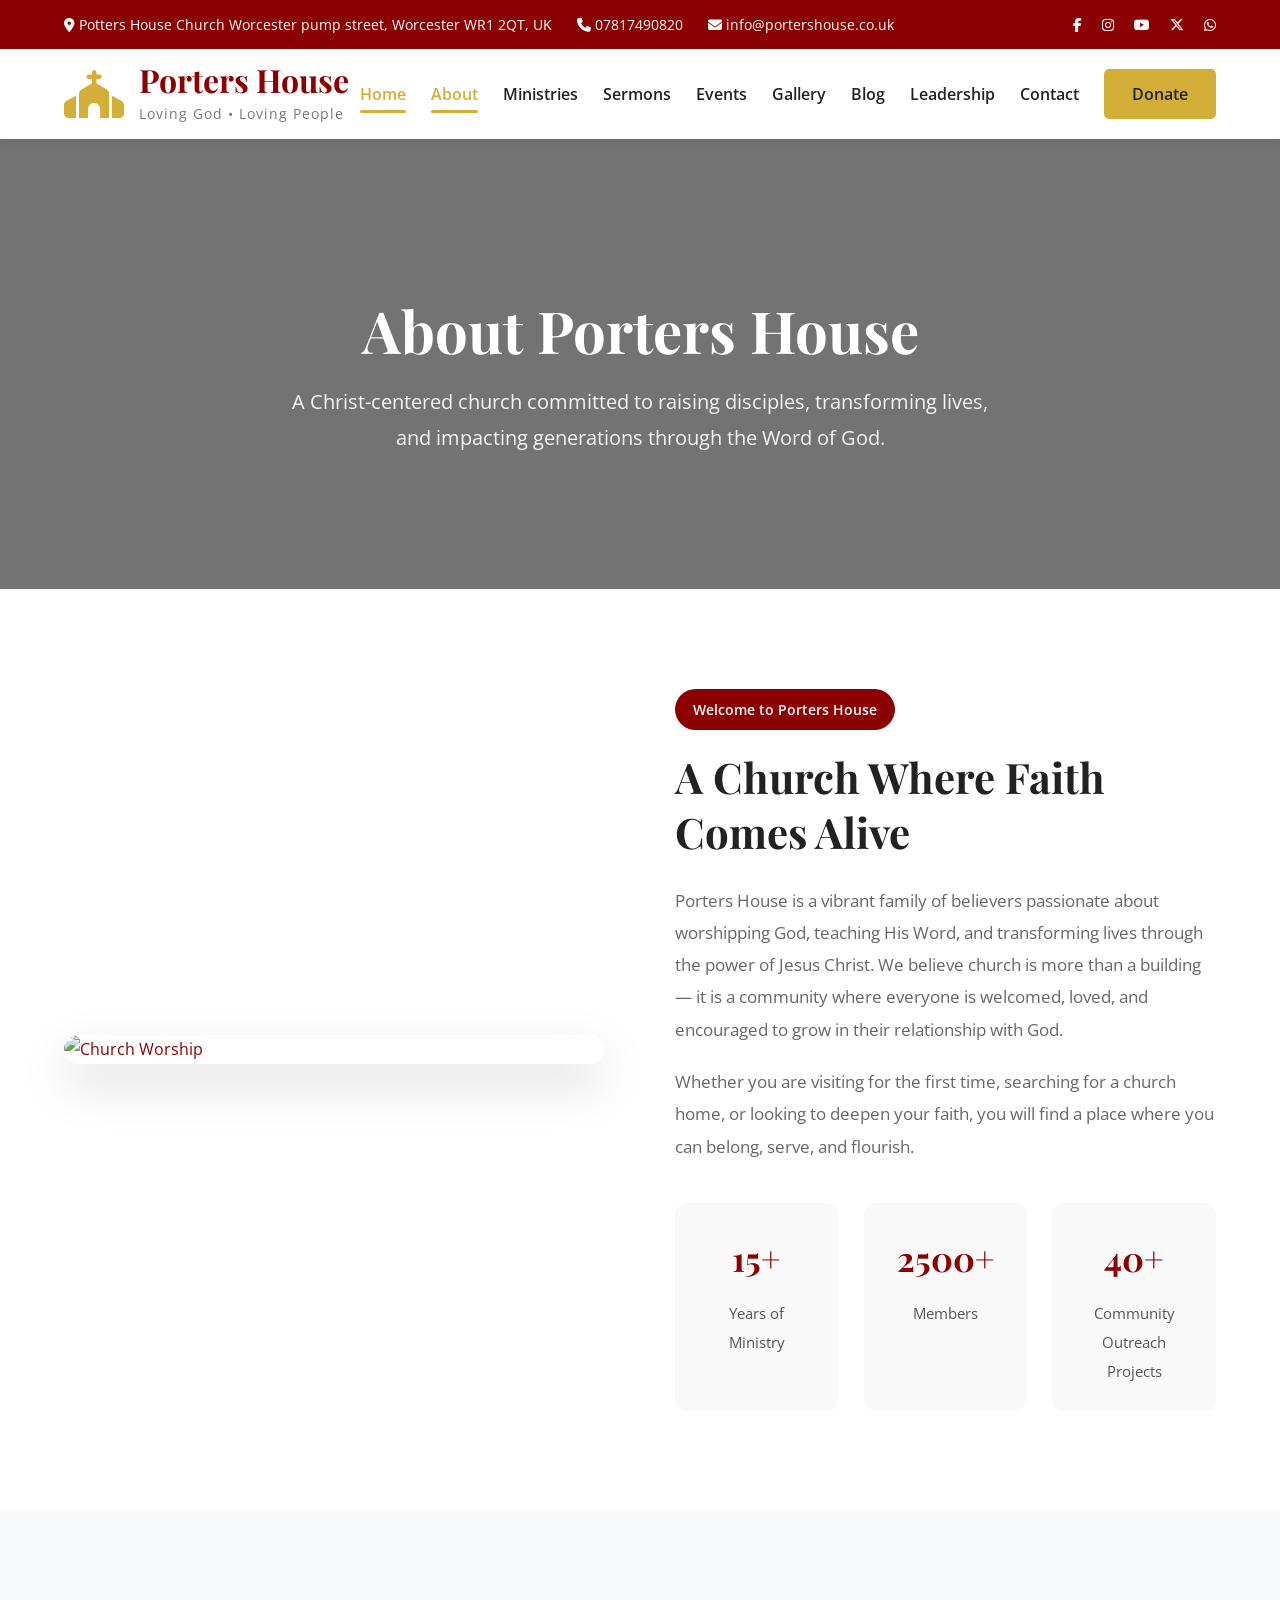
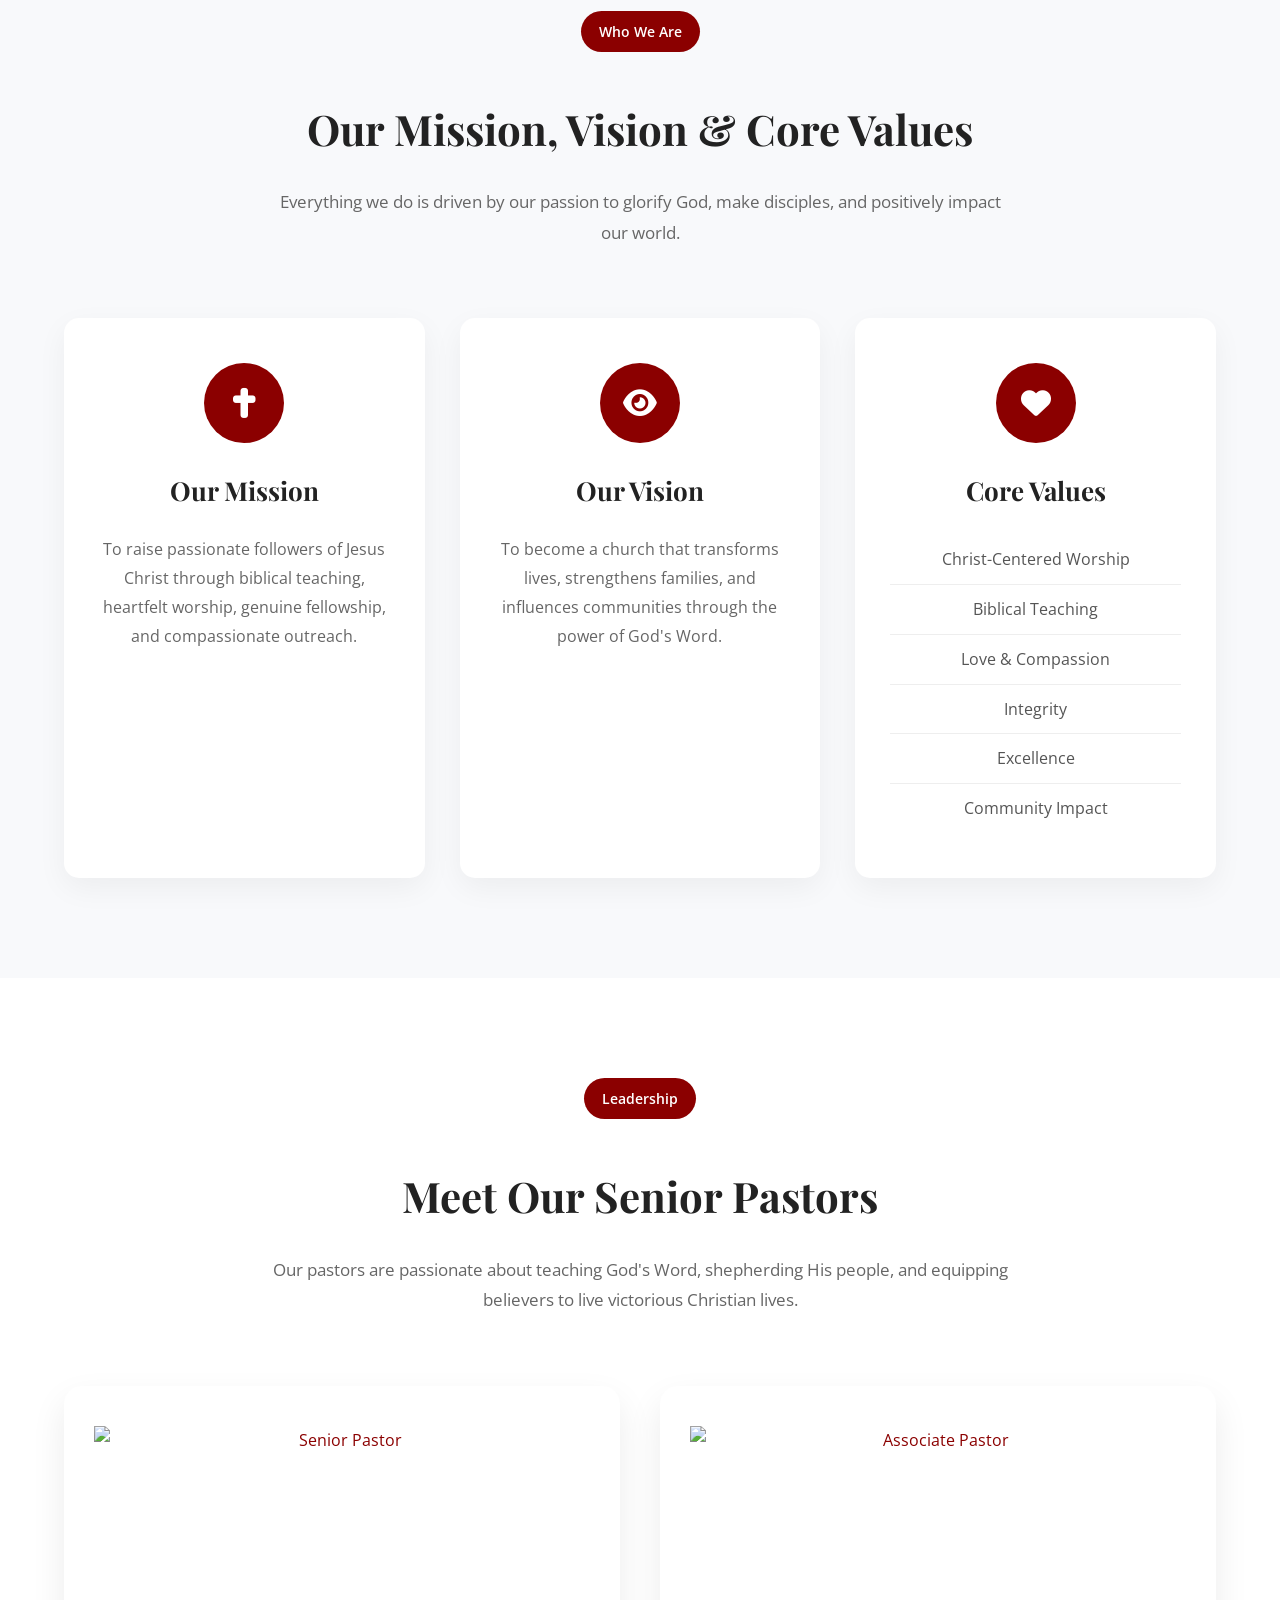
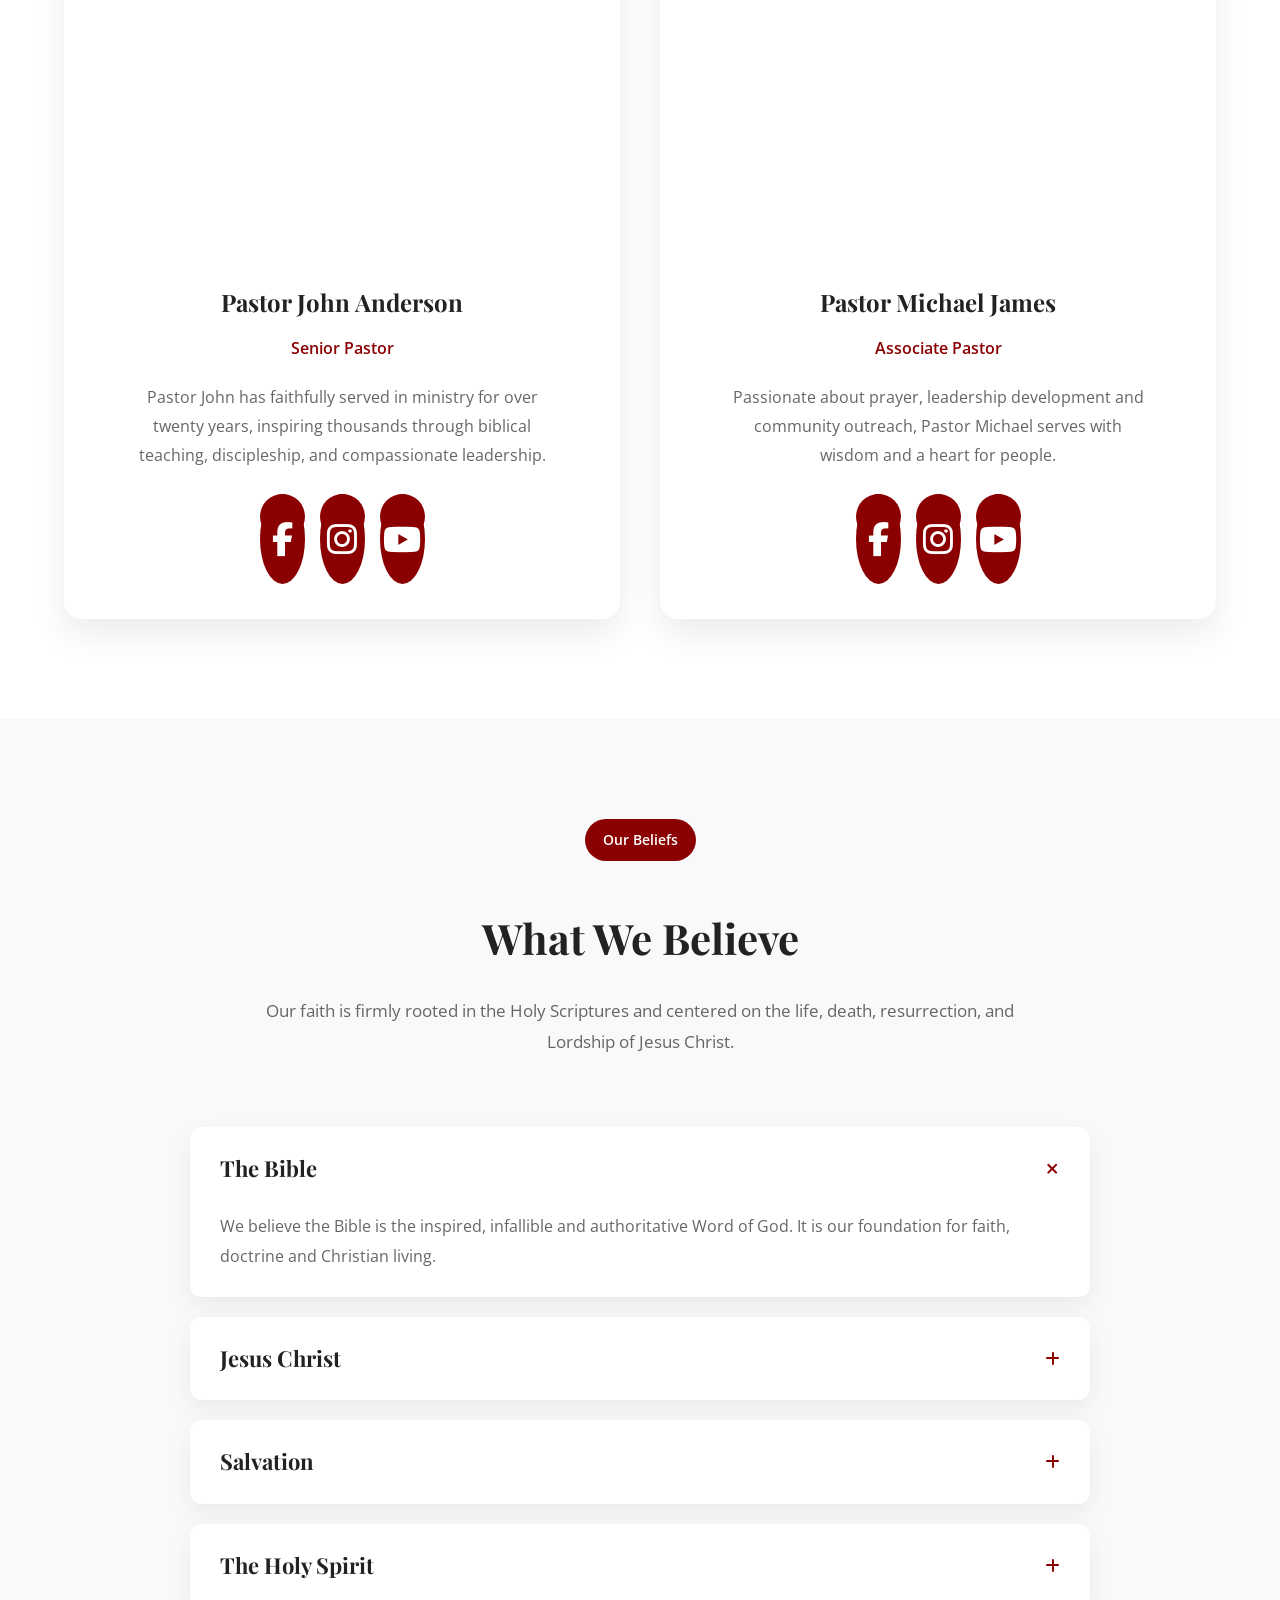
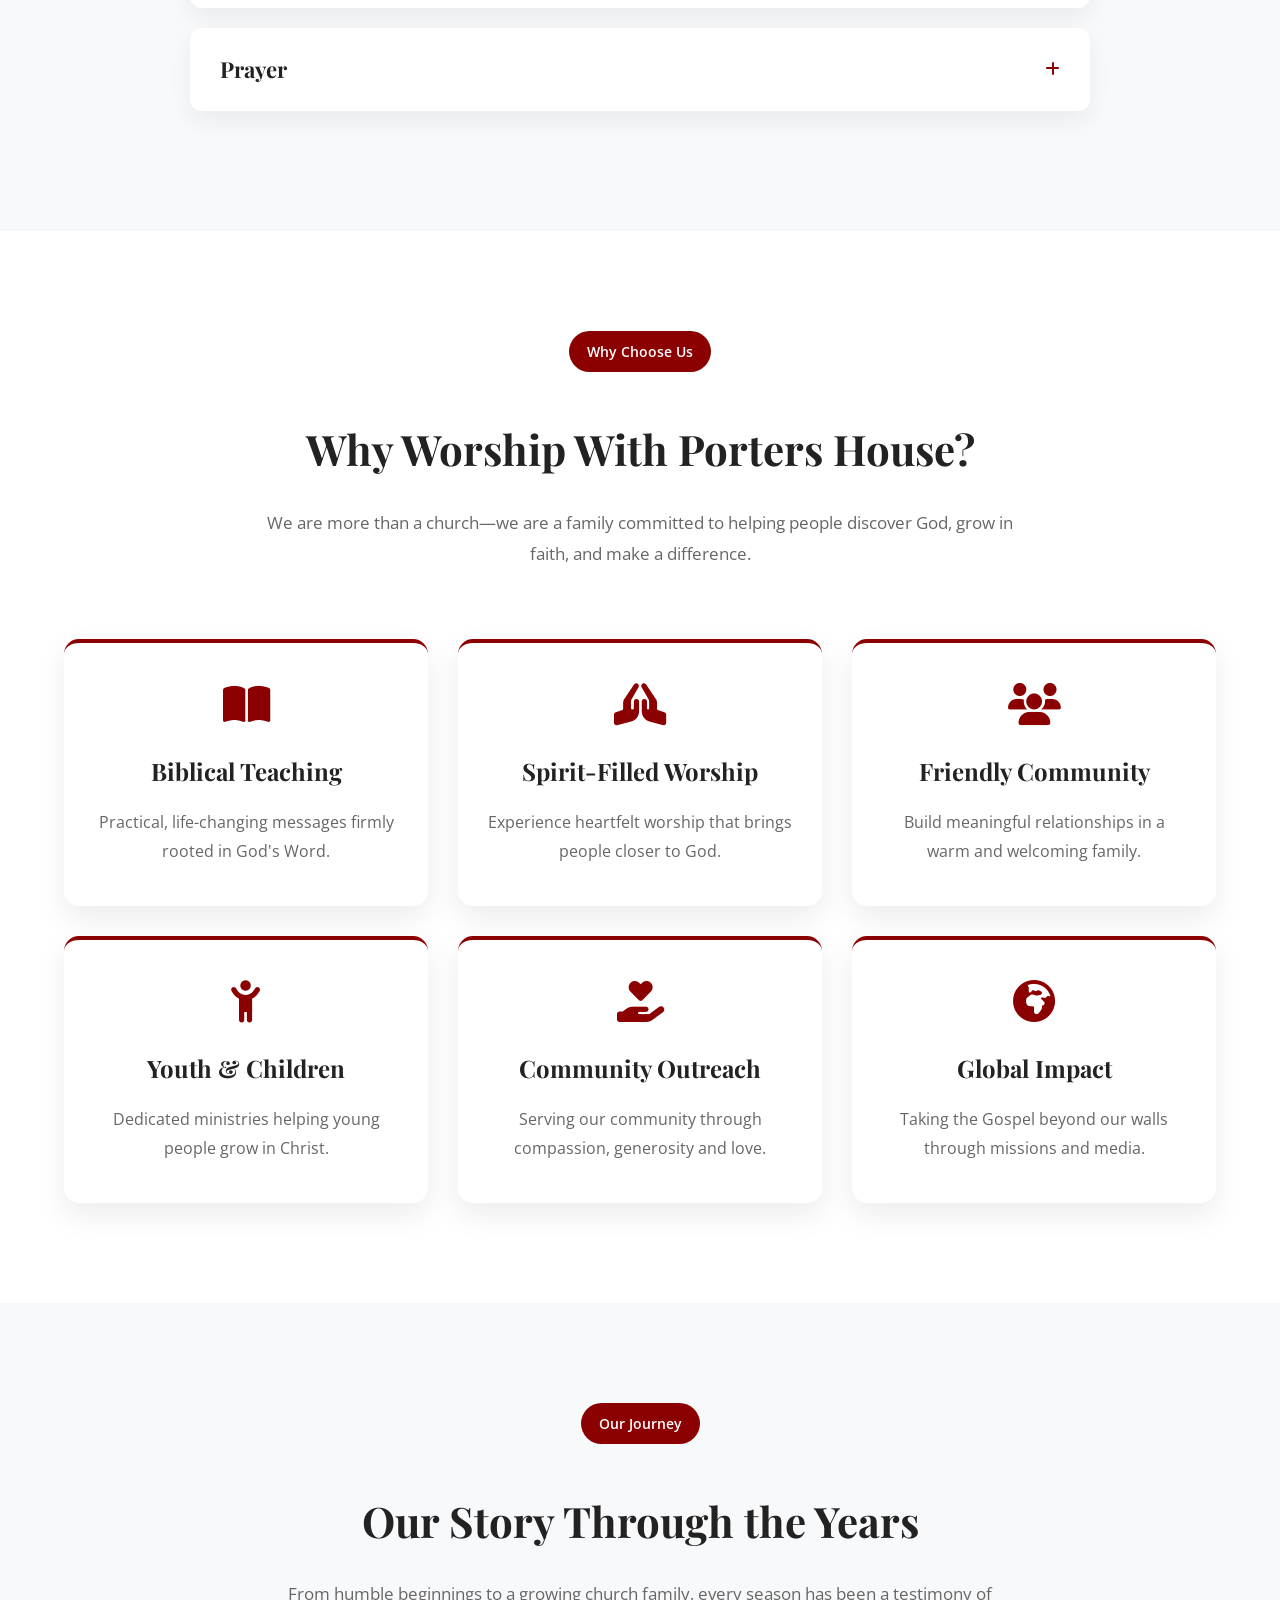
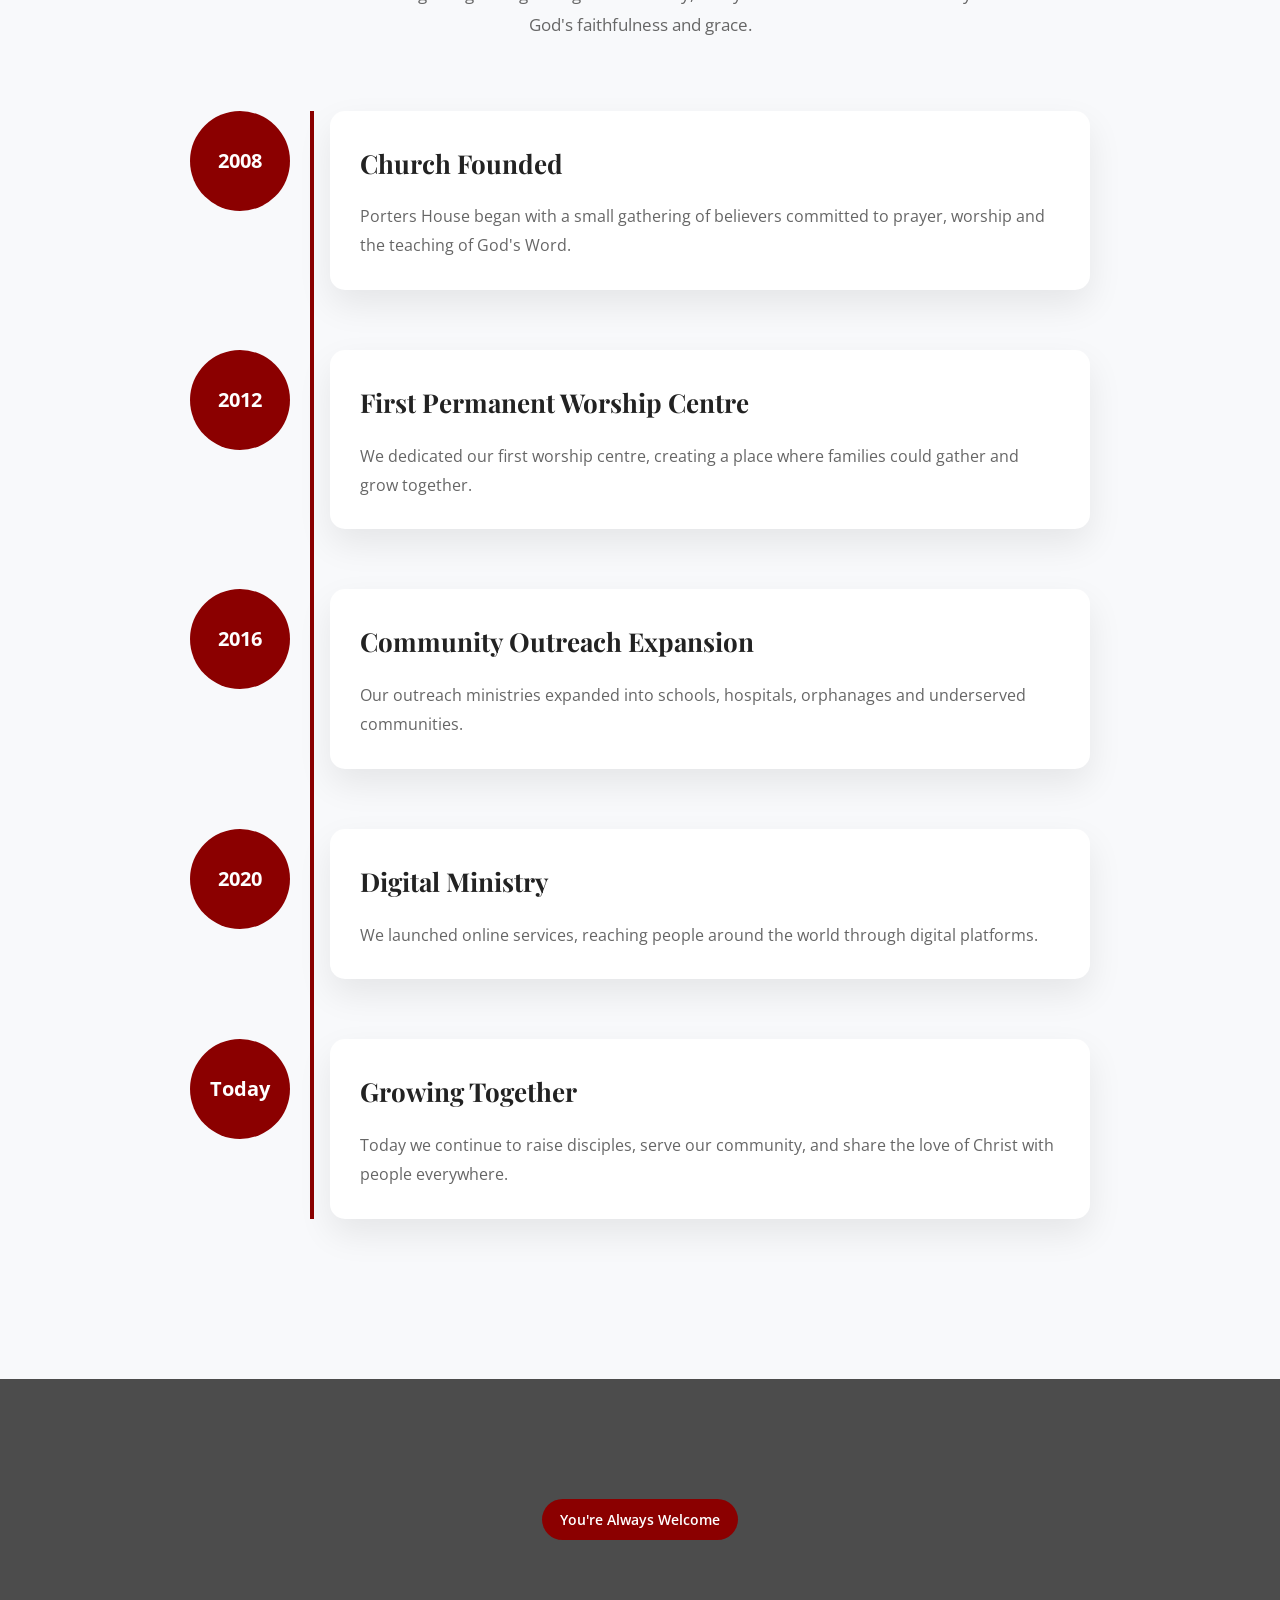
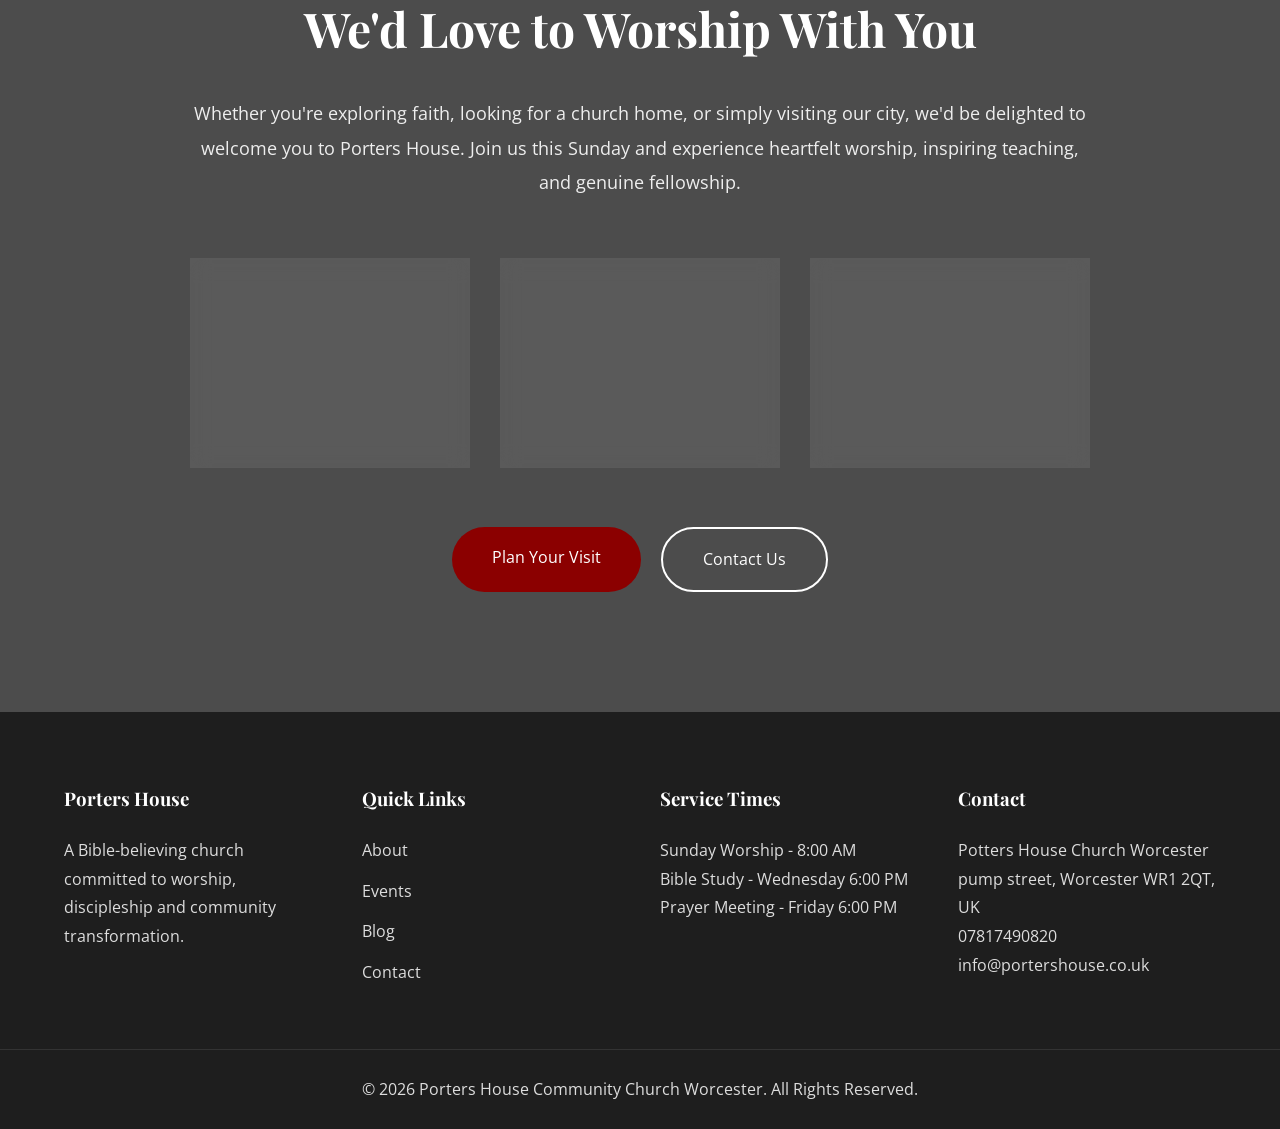
==== commit 41bafd5a: "2nd change" ====
--- a/about.html
+++ b/about.html
@@ -23,6 +23,28 @@
 
 <body>
 
+    <!--===============================
+        PRELOADER
+================================-->
+
+<div id="preloader">
+
+    <div class="loader">
+
+        <i class="fas fa-church"></i>
+
+        <h2>Porters House</h2>
+
+    </div>
+
+</div>
+
+<!--=================================
+    SCROLL PROGRESS BAR
+==================================-->
+
+<div id="scroll-progress"></div>
+
     <!--========================
         TOP BAR
     =========================-->
@@ -51,6 +73,8 @@
 
                 <a href="#"><i class="fab fa-x-twitter"></i></a>
 
+                <a href="#"><i class="fab fa-whatsapp"></i></a>
+
             </div>
 
         </div>
@@ -69,7 +93,7 @@
 
                 <a href="index.html" class="logo">
 
-                    <i class="fas fa-church"></i>
+                    <i class="fas fa-church float"></i>
                 
                     <div class="logo-text">
                 
@@ -83,13 +107,13 @@
 
                 <ul class="nav-links">
 
-                    <li><a href="index.html" class="active">Home</a></li>
-
-                    <li><a href="about.html">About</a></li>
+                    <li><a href="index.html" class="active nav-link">Home</a></li>
+
+                    <li><a href="about.html" class="nav-link">About</a></li>
 
                                     <!-- Dropdown -->
 
-                                    <li class="dropdown">
+                                    <!-- <li class="dropdown">
 
                                         <a href="#">
                                     
@@ -115,19 +139,21 @@
                                     
                                         </ul>
                                     
-                                    </li>
-
-                    <li><a href="sermons.html">Sermons</a></li>
-
-                    <li><a href="events.html">Events</a></li>
-
-                    <li><a href="gallery.html">Gallery</a></li>
-
-                    <li><a href="blog.html">Blog</a></li>
-
-                    <li><a href="pastors.html">Leadership</a></li>
-
-                    <li><a href="contact.html">Contact</a></li>
+                                    </li> -->
+
+                                    <li><a href="ministries.html" class="nav-link">Ministries</a></li>
+
+                    <li><a href="sermons.html" class="nav-link">Sermons</a></li>
+
+                    <li><a href="events.html" class="nav-link">Events</a></li>
+
+                    <li><a href="gallery.html" class="nav-link">Gallery</a></li>
+
+                    <li><a href="blog.html" class="nav-link">Blog</a></li>
+
+                    <li><a href="pastors.html" class="nav-link">Leadership</a></li>
+
+                    <li><a href="contact.html" class="nav-link">Contact</a></li>
 
                     <li><a href="donate.html" class="donate-btn">Donate</a></li>
 
@@ -135,7 +161,7 @@
 
                 <div class="hamburger">
 
-                    <i class="fas fa-bars"></i>
+                    <i class="fas fa-bars float"></i>
                 
                 </div>
 
@@ -149,7 +175,7 @@
     ABOUT HERO
 ==================================-->
 
-<section class="about-hero">
+<section class="about-hero reveal">
 
     <div class="overlay"></div>
 
@@ -176,7 +202,7 @@
     WELCOME SECTION
 ==================================-->
 
-<section class="about-welcome">
+<section class="about-welcome reveal">
 
     <div class="container">
 
@@ -257,7 +283,7 @@
     MISSION | VISION | VALUES
 ==================================-->
 
-<section class="mission-section">
+<section class="mission-section reveal">
 
     <div class="container">
 
@@ -278,7 +304,7 @@
 
             <!-- Mission -->
 
-            <div class="mission-card">
+            <div class="mission-card reveal-card">
 
                 <div class="icon">
 
@@ -298,7 +324,7 @@
 
             <!-- Vision -->
 
-            <div class="mission-card">
+            <div class="mission-card reveal-card">
 
                 <div class="icon">
 
@@ -318,7 +344,7 @@
 
             <!-- Core Values -->
 
-            <div class="mission-card">
+            <div class="mission-card reveal-card">
 
                 <div class="icon">
 
@@ -356,7 +382,7 @@
     OUR LEADERSHIP
 ==================================-->
 
-<section class="leadership-section">
+<section class="leadership-section reveal">
 
     <div class="container">
 
@@ -414,7 +440,7 @@
 
             <!-- Pastor -->
 
-            <div class="leader-card">
+            <div class="leader-card reveal-card">
 
                 <div class="leader-image">
 
@@ -458,7 +484,7 @@
     WHAT WE BELIEVE
 ==================================-->
 
-<section class="belief-section">
+<section class="belief-section reveal">
 
     <div class="container">
 
@@ -595,7 +621,7 @@
     WHY WORSHIP WITH US
 ==================================-->
 
-<section class="why-us">
+<section class="why-us reveal">
 
     <div class="container">
 
@@ -614,7 +640,7 @@
 
         <div class="why-grid">
 
-            <div class="why-card">
+            <div class="why-card reveal-card">
 
                 <i class="fas fa-book-open"></i>
 
@@ -626,7 +652,7 @@
 
             </div>
 
-            <div class="why-card">
+            <div class="why-card reveal-card">
 
                 <i class="fas fa-hands-praying"></i>
 
@@ -638,7 +664,7 @@
 
             </div>
 
-            <div class="why-card">
+            <div class="why-card reveal-card">
 
                 <i class="fas fa-users"></i>
 
@@ -650,7 +676,7 @@
 
             </div>
 
-            <div class="why-card">
+            <div class="why-card reveal-card">
 
                 <i class="fas fa-child-reaching"></i>
 
@@ -662,7 +688,7 @@
 
             </div>
 
-            <div class="why-card">
+            <div class="why-card reveal-card">
 
                 <i class="fas fa-hand-holding-heart"></i>
 
@@ -674,7 +700,7 @@
 
             </div>
 
-            <div class="why-card">
+            <div class="why-card reveal-card">
 
                 <i class="fas fa-globe-africa"></i>
 
@@ -696,7 +722,7 @@
     OUR JOURNEY
 ==================================-->
 
-<section class="timeline-section">
+<section class="timeline-section reveal">
 
     <div class="container">
 
@@ -830,7 +856,7 @@
     PLAN YOUR VISIT
 ==================================-->
 
-<section class="visit-section">
+<section class="visit-section reveal">
 
     <div class="visit-overlay"></div>
 
@@ -979,6 +1005,16 @@
 
     </footer>
 
+    <!--=================================
+    BACK TO TOP
+==================================-->
+
+<button id="backToTop">
+
+    <i class="fas fa-arrow-up"></i>
+
+</button>
+
     <script src="js/app.js"></script>
 
 </body>
--- a/css/style.css
+++ b/css/style.css
@@ -6397,4 +6397,4064 @@
 
     transform:translateY(-5px);
 
+}
+
+/*=================================
+        GALLERY HERO
+==================================*/
+
+.gallery-hero{
+
+    height:450px;
+
+    background:url('https://images.unsplash.com/photo-1516280440614-37939bbacd81?auto=format&fit=crop&w=1600&q=80');
+
+    background-size:cover;
+
+    background-position:center;
+
+    position:relative;
+
+    display:flex;
+
+    align-items:center;
+
+    justify-content:center;
+
+}
+
+.gallery-hero .container{
+
+    position:relative;
+
+    z-index:2;
+
+    text-align:center;
+
+}
+
+.gallery-hero h1{
+
+    color:#fff;
+
+    font-size:58px;
+
+    margin-bottom:20px;
+
+}
+
+.gallery-hero p{
+
+    color:#f3f3f3;
+
+    font-size:20px;
+
+    max-width:760px;
+
+    margin:auto;
+
+    line-height:1.8;
+
+}
+
+@media(max-width:768px){
+
+    .gallery-hero{
+
+        height:320px;
+
+    }
+
+    .gallery-hero h1{
+
+        font-size:40px;
+
+    }
+
+    .gallery-hero p{
+
+        font-size:17px;
+
+        padding:0 20px;
+
+    }
+
+}
+
+/*=================================
+        FEATURED ALBUM
+==================================*/
+
+.featured-album{
+
+    padding:100px 0;
+
+    background:#ffffff;
+
+}
+
+.album-grid{
+
+    display:grid;
+
+    grid-template-columns:1.2fr 1fr;
+
+    gap:60px;
+
+    align-items:center;
+
+}
+
+.album-image{
+
+    position:relative;
+
+    overflow:hidden;
+
+    border-radius:18px;
+
+}
+
+.album-image img{
+
+    width:100%;
+
+    height:520px;
+
+    object-fit:cover;
+
+    border-radius:18px;
+
+    transition:.4s;
+
+}
+
+.album-image:hover img{
+
+    transform:scale(1.05);
+
+}
+
+.album-badge{
+
+    position:absolute;
+
+    bottom:25px;
+
+    left:25px;
+
+    background:#8B0000;
+
+    color:#fff;
+
+    padding:12px 22px;
+
+    border-radius:40px;
+
+    font-weight:600;
+
+}
+
+.album-category{
+
+    display:inline-block;
+
+    background:#D4AF37;
+
+    color:#222;
+
+    padding:8px 20px;
+
+    border-radius:30px;
+
+    margin-bottom:20px;
+
+    font-weight:600;
+
+}
+
+.album-details h2{
+
+    font-size:42px;
+
+    color:#222;
+
+    margin-bottom:25px;
+
+}
+
+.album-details p{
+
+    color:#666;
+
+    line-height:1.9;
+
+    margin-bottom:35px;
+
+}
+
+.album-meta{
+
+    display:flex;
+
+    flex-direction:column;
+
+    gap:20px;
+
+    margin-bottom:40px;
+
+}
+
+.album-meta div{
+
+    display:flex;
+
+    align-items:center;
+
+    gap:15px;
+
+}
+
+.album-meta i{
+
+    color:#8B0000;
+
+    font-size:20px;
+
+}
+
+.view-album-btn{
+
+    display:inline-block;
+
+    padding:16px 36px;
+
+    background:#8B0000;
+
+    color:#fff;
+
+    text-decoration:none;
+
+    border-radius:40px;
+
+    transition:.3s;
+
+}
+
+.view-album-btn:hover{
+
+    background:#D4AF37;
+
+    color:#222;
+
+}
+
+@media(max-width:991px){
+
+    .album-grid{
+
+        grid-template-columns:1fr;
+
+    }
+
+    .album-image img{
+
+        height:350px;
+
+    }
+
+    .album-details h2{
+
+        font-size:34px;
+
+    }
+
+}
+
+/*=================================
+        PHOTO GALLERY
+==================================*/
+
+.photo-gallery{
+
+    padding:100px 0;
+
+    background:#f8f9fb;
+
+}
+
+.gallery-grid{
+
+    display:grid;
+
+    grid-template-columns:repeat(3,1fr);
+
+    gap:25px;
+
+}
+
+.gallery-item{
+
+    position:relative;
+
+    overflow:hidden;
+
+    border-radius:18px;
+
+    cursor:pointer;
+
+}
+
+.gallery-item img{
+
+    width:100%;
+
+    height:300px;
+
+    object-fit:cover;
+
+    transition:.5s;
+
+}
+
+.gallery-overlay{
+
+    position:absolute;
+
+    inset:0;
+
+    background:rgba(139,0,0,.75);
+
+    display:flex;
+
+    flex-direction:column;
+
+    justify-content:center;
+
+    align-items:center;
+
+    color:#fff;
+
+    opacity:0;
+
+    transition:.4s;
+
+}
+
+.gallery-overlay h4{
+
+    font-size:24px;
+
+    margin-bottom:20px;
+
+}
+
+.gallery-overlay i{
+
+    width:60px;
+
+    height:60px;
+
+    border:2px solid #fff;
+
+    border-radius:50%;
+
+    display:flex;
+
+    align-items:center;
+
+    justify-content:center;
+
+    font-size:22px;
+
+}
+
+.gallery-item:hover img{
+
+    transform:scale(1.1);
+
+}
+
+.gallery-item:hover .gallery-overlay{
+
+    opacity:1;
+
+}
+
+@media(max-width:991px){
+
+    .gallery-grid{
+
+        grid-template-columns:repeat(2,1fr);
+
+    }
+
+}
+
+@media(max-width:768px){
+
+    .gallery-grid{
+
+        grid-template-columns:1fr;
+
+    }
+
+}
+
+/*=================================
+        VIDEO GALLERY
+==================================*/
+
+.video-gallery{
+
+    padding:100px 0;
+
+    background:#ffffff;
+
+}
+
+.video-grid{
+
+    display:grid;
+
+    grid-template-columns:repeat(3,1fr);
+
+    gap:35px;
+
+}
+
+.video-card{
+
+    background:#fff;
+
+    border-radius:18px;
+
+    overflow:hidden;
+
+    box-shadow:0 15px 35px rgba(0,0,0,.08);
+
+    transition:.35s;
+
+}
+
+.video-card:hover{
+
+    transform:translateY(-10px);
+
+}
+
+.video-card iframe{
+
+    width:100%;
+
+    height:250px;
+
+    border:none;
+
+}
+
+.video-content{
+
+    padding:25px;
+
+}
+
+.video-content h3{
+
+    font-size:24px;
+
+    color:#222;
+
+    margin-bottom:15px;
+
+}
+
+.video-content p{
+
+    color:#666;
+
+    line-height:1.8;
+
+}
+
+@media(max-width:991px){
+
+    .video-grid{
+
+        grid-template-columns:1fr;
+
+    }
+
+}
+
+/*=================================
+    CHURCH LIFE HIGHLIGHTS
+==================================*/
+
+.church-highlights{
+
+    padding:100px 0;
+
+    background:#f8f9fb;
+
+}
+
+.highlights-grid{
+
+    display:grid;
+
+    grid-template-columns:repeat(3,1fr);
+
+    gap:35px;
+
+}
+
+.highlight-card{
+
+    background:#fff;
+
+    border-radius:18px;
+
+    padding:40px 30px;
+
+    text-align:center;
+
+    box-shadow:0 15px 35px rgba(0,0,0,.08);
+
+    transition:.35s;
+
+}
+
+.highlight-card:hover{
+
+    transform:translateY(-10px);
+
+}
+
+.highlight-card i{
+
+    width:90px;
+
+    height:90px;
+
+    margin:auto;
+
+    margin-bottom:25px;
+
+    border-radius:50%;
+
+    background:#8B0000;
+
+    color:#fff;
+
+    display:flex;
+
+    align-items:center;
+
+    justify-content:center;
+
+    font-size:34px;
+
+}
+
+.highlight-card h3{
+
+    font-size:26px;
+
+    color:#222;
+
+    margin-bottom:18px;
+
+}
+
+.highlight-card p{
+
+    color:#666;
+
+    line-height:1.8;
+
+}
+
+@media(max-width:991px){
+
+    .highlights-grid{
+
+        grid-template-columns:1fr;
+
+    }
+
+}
+
+
+/*=================================
+        GALLERY CTA
+==================================*/
+
+.gallery-cta{
+
+    position:relative;
+
+    padding:120px 0;
+
+    background:url('https://images.unsplash.com/photo-1517048676732-d65bc937f952?auto=format&fit=crop&w=1600&q=80');
+
+    background-size:cover;
+
+    background-position:center;
+
+    text-align:center;
+
+}
+
+.gallery-cta-overlay{
+
+    position:absolute;
+
+    inset:0;
+
+    background:rgba(0,0,0,.72);
+
+}
+
+.gallery-cta-content{
+
+    position:relative;
+
+    z-index:2;
+
+    max-width:900px;
+
+    margin:auto;
+
+}
+
+.gallery-cta-content h2{
+
+    color:#fff;
+
+    font-size:48px;
+
+    margin:25px 0;
+
+}
+
+.gallery-cta-content p{
+
+    color:#eee;
+
+    line-height:1.9;
+
+    font-size:18px;
+
+    margin-bottom:50px;
+
+}
+
+.gallery-features{
+
+    display:flex;
+
+    justify-content:center;
+
+    gap:30px;
+
+    flex-wrap:wrap;
+
+    margin-bottom:50px;
+
+}
+
+.gallery-feature{
+
+    background:rgba(255,255,255,.10);
+
+    backdrop-filter:blur(10px);
+
+    border:1px solid rgba(255,255,255,.15);
+
+    border-radius:15px;
+
+    padding:20px 30px;
+
+    display:flex;
+
+    align-items:center;
+
+    gap:15px;
+
+    color:#fff;
+
+}
+
+.gallery-feature i{
+
+    color:#D4AF37;
+
+    font-size:28px;
+
+}
+
+.gallery-buttons{
+
+    display:flex;
+
+    justify-content:center;
+
+    gap:20px;
+
+    flex-wrap:wrap;
+
+}
+
+.gallery-btn-primary{
+
+    background:#8B0000;
+
+    color:#fff;
+
+    text-decoration:none;
+
+    padding:16px 38px;
+
+    border-radius:40px;
+
+    transition:.3s;
+
+}
+
+.gallery-btn-primary:hover{
+
+    background:#6d0000;
+
+}
+
+.gallery-btn-outline{
+
+    border:2px solid #fff;
+
+    color:#fff;
+
+    text-decoration:none;
+
+    padding:16px 38px;
+
+    border-radius:40px;
+
+    transition:.3s;
+
+}
+
+.gallery-btn-outline:hover{
+
+    background:#fff;
+
+    color:#222;
+
+}
+
+@media(max-width:768px){
+
+    .gallery-cta-content h2{
+
+        font-size:36px;
+
+    }
+
+    .gallery-features{
+
+        flex-direction:column;
+
+    }
+
+    .gallery-buttons{
+
+        flex-direction:column;
+
+        align-items:center;
+
+    }
+
+}
+
+/*=================================
+        LEADERSHIP HERO
+==================================*/
+
+.leadership-hero{
+
+    height:450px;
+
+    background:url('https://images.unsplash.com/photo-1516280440614-37939bbacd81?auto=format&fit=crop&w=1600&q=80');
+
+    background-size:cover;
+
+    background-position:center;
+
+    position:relative;
+
+    display:flex;
+
+    align-items:center;
+
+    justify-content:center;
+
+}
+
+.leadership-hero .container{
+
+    position:relative;
+
+    z-index:2;
+
+    text-align:center;
+
+}
+
+.leadership-hero h1{
+
+    color:#fff;
+
+    font-size:58px;
+
+    margin-bottom:20px;
+
+}
+
+.leadership-hero p{
+
+    color:#f4f4f4;
+
+    font-size:20px;
+
+    max-width:760px;
+
+    margin:auto;
+
+    line-height:1.8;
+
+}
+
+@media(max-width:768px){
+
+    .leadership-hero{
+
+        height:320px;
+
+    }
+
+    .leadership-hero h1{
+
+        font-size:40px;
+
+    }
+
+    .leadership-hero p{
+
+        font-size:17px;
+
+        padding:0 20px;
+
+    }
+
+}
+
+/*=================================
+        SENIOR PASTOR
+==================================*/
+
+.senior-pastor{
+
+    padding:100px 0;
+
+    background:#ffffff;
+
+}
+
+.pastor-grid{
+
+    display:grid;
+
+    grid-template-columns:1fr 1.2fr;
+
+    gap:60px;
+
+    align-items:center;
+
+}
+
+.pastor-image{
+
+    overflow:hidden;
+
+    border-radius:20px;
+
+}
+
+.pastor-image img{
+
+    width:100%;
+
+    height:650px;
+
+    object-fit:cover;
+
+    transition:.4s;
+
+}
+
+.pastor-image:hover img{
+
+    transform:scale(1.05);
+
+}
+
+.pastor-title{
+
+    display:inline-block;
+
+    background:#D4AF37;
+
+    color:#222;
+
+    padding:8px 20px;
+
+    border-radius:30px;
+
+    font-weight:600;
+
+    margin-bottom:20px;
+
+}
+
+.pastor-content h2{
+
+    font-size:44px;
+
+    color:#222;
+
+    margin-bottom:25px;
+
+}
+
+.pastor-content p{
+
+    color:#666;
+
+    line-height:1.9;
+
+    margin-bottom:25px;
+
+}
+
+.pastor-info{
+
+    display:flex;
+
+    flex-direction:column;
+
+    gap:18px;
+
+    margin:35px 0;
+
+}
+
+.pastor-info div{
+
+    display:flex;
+
+    align-items:center;
+
+    gap:15px;
+
+}
+
+.pastor-info i{
+
+    color:#8B0000;
+
+    font-size:20px;
+
+}
+
+.pastor-social{
+
+    display:flex;
+
+    gap:15px;
+
+    margin-bottom:35px;
+
+}
+
+.pastor-social a{
+
+    width:45px;
+
+    height:45px;
+
+    background:#8B0000;
+
+    color:#fff;
+
+    border-radius:50%;
+
+    display:flex;
+
+    align-items:center;
+
+    justify-content:center;
+
+    text-decoration:none;
+
+    transition:.3s;
+
+}
+
+.pastor-social a:hover{
+
+    background:#D4AF37;
+
+    color:#222;
+
+}
+
+.pastor-btn{
+
+    display:inline-block;
+
+    background:#8B0000;
+
+    color:#fff;
+
+    text-decoration:none;
+
+    padding:16px 35px;
+
+    border-radius:40px;
+
+    transition:.3s;
+
+}
+
+.pastor-btn:hover{
+
+    background:#6d0000;
+
+}
+
+@media(max-width:991px){
+
+    .pastor-grid{
+
+        grid-template-columns:1fr;
+
+    }
+
+    .pastor-image img{
+
+        height:420px;
+
+    }
+
+    .pastor-content h2{
+
+        font-size:34px;
+
+    }
+
+}
+
+/*=================================
+        PASTORAL TEAM
+==================================*/
+
+.pastoral-team{
+
+    padding:100px 0;
+
+    background:#f8f9fb;
+
+}
+
+.team-grid{
+
+    display:grid;
+
+    grid-template-columns:repeat(4,1fr);
+
+    gap:30px;
+
+}
+
+.team-card{
+
+    background:#fff;
+
+    border-radius:18px;
+
+    overflow:hidden;
+
+    text-align:center;
+
+    box-shadow:0 15px 35px rgba(0,0,0,.08);
+
+    transition:.35s;
+
+}
+
+.team-card:hover{
+
+    transform:translateY(-10px);
+
+}
+
+.team-card img{
+
+    width:100%;
+
+    height:320px;
+
+    object-fit:cover;
+
+    transition:.4s;
+
+}
+
+.team-card:hover img{
+
+    transform:scale(1.05);
+
+}
+
+.team-content{
+
+    padding:30px 25px;
+
+}
+
+.team-content h3{
+
+    font-size:24px;
+
+    color:#222;
+
+    margin-bottom:10px;
+
+}
+
+.team-content span{
+
+    display:inline-block;
+
+    color:#8B0000;
+
+    font-weight:600;
+
+    margin-bottom:20px;
+
+}
+
+.team-content p{
+
+    color:#666;
+
+    line-height:1.8;
+
+    margin-bottom:25px;
+
+}
+
+.team-social{
+
+    display:flex;
+
+    justify-content:center;
+
+    gap:12px;
+
+}
+
+.team-social a{
+
+    width:42px;
+
+    height:42px;
+
+    border-radius:50%;
+
+    background:#8B0000;
+
+    color:#fff;
+
+    display:flex;
+
+    align-items:center;
+
+    justify-content:center;
+
+    text-decoration:none;
+
+    transition:.3s;
+
+}
+
+.team-social a:hover{
+
+    background:#D4AF37;
+
+    color:#222;
+
+}
+
+@media(max-width:1200px){
+
+    .team-grid{
+
+        grid-template-columns:repeat(2,1fr);
+
+    }
+
+}
+
+@media(max-width:768px){
+
+    .team-grid{
+
+        grid-template-columns:1fr;
+
+    }
+
+}
+
+/*=================================
+        MINISTRY LEADERS
+==================================*/
+
+.ministry-leaders{
+
+    padding:100px 0;
+
+    background:#ffffff;
+
+}
+
+.leaders-grid{
+
+    display:grid;
+
+    grid-template-columns:repeat(3,1fr);
+
+    gap:35px;
+
+}
+
+.leader-card{
+
+    background:#fff;
+
+    border-radius:18px;
+
+    padding:40px 30px;
+
+    text-align:center;
+
+    box-shadow:0 15px 35px rgba(0,0,0,.08);
+
+    transition:.35s;
+
+    border-bottom:5px solid transparent;
+
+}
+
+.leader-card:hover{
+
+    transform:translateY(-10px);
+
+    border-bottom:5px solid #8B0000;
+
+}
+
+.leader-card i{
+
+    width:90px;
+
+    height:90px;
+
+    margin:auto;
+
+    margin-bottom:25px;
+
+    background:#8B0000;
+
+    color:#fff;
+
+    border-radius:50%;
+
+    display:flex;
+
+    align-items:center;
+
+    justify-content:center;
+
+    font-size:34px;
+
+}
+
+.leader-card h3{
+
+    font-size:24px;
+
+    color:#222;
+
+    margin-bottom:10px;
+
+}
+
+.leader-card h4{
+
+    color:#8B0000;
+
+    margin-bottom:20px;
+
+    font-weight:600;
+
+}
+
+.leader-card p{
+
+    color:#666;
+
+    line-height:1.8;
+
+}
+
+@media(max-width:991px){
+
+    .leaders-grid{
+
+        grid-template-columns:repeat(2,1fr);
+
+    }
+
+}
+
+@media(max-width:768px){
+
+    .leaders-grid{
+
+        grid-template-columns:1fr;
+
+    }
+
+}
+
+/*=================================
+        ELDERS SECTION
+==================================*/
+
+.elders-section{
+
+    padding:100px 0;
+
+    background:#f8f9fb;
+
+}
+
+.elders-grid{
+
+    display:grid;
+
+    grid-template-columns:repeat(3,1fr);
+
+    gap:35px;
+
+}
+
+.elder-card{
+
+    background:#fff;
+
+    border-radius:18px;
+
+    overflow:hidden;
+
+    text-align:center;
+
+    box-shadow:0 15px 35px rgba(0,0,0,.08);
+
+    transition:.35s;
+
+}
+
+.elder-card:hover{
+
+    transform:translateY(-10px);
+
+}
+
+.elder-card img{
+
+    width:100%;
+
+    height:320px;
+
+    object-fit:cover;
+
+    transition:.4s;
+
+}
+
+.elder-card:hover img{
+
+    transform:scale(1.05);
+
+}
+
+.elder-content{
+
+    padding:30px;
+
+}
+
+.elder-content h3{
+
+    font-size:24px;
+
+    color:#222;
+
+    margin-bottom:10px;
+
+}
+
+.elder-content span{
+
+    display:inline-block;
+
+    color:#8B0000;
+
+    font-weight:600;
+
+    margin-bottom:18px;
+
+}
+
+.elder-content p{
+
+    color:#666;
+
+    line-height:1.8;
+
+}
+
+@media(max-width:991px){
+
+    .elders-grid{
+
+        grid-template-columns:repeat(2,1fr);
+
+    }
+
+}
+
+@media(max-width:768px){
+
+    .elders-grid{
+
+        grid-template-columns:1fr;
+
+    }
+
+}
+
+/*=================================
+        LEADERSHIP CTA
+==================================*/
+
+.leadership-cta{
+
+    position:relative;
+
+    padding:120px 0;
+
+    background:url('https://images.unsplash.com/photo-1516280440614-37939bbacd81?auto=format&fit=crop&w=1600&q=80');
+
+    background-size:cover;
+
+    background-position:center;
+
+    text-align:center;
+
+}
+
+.leadership-cta-overlay{
+
+    position:absolute;
+
+    inset:0;
+
+    background:rgba(0,0,0,.72);
+
+}
+
+.leadership-cta-content{
+
+    position:relative;
+
+    z-index:2;
+
+    max-width:900px;
+
+    margin:auto;
+
+}
+
+.leadership-cta-content h2{
+
+    color:#fff;
+
+    font-size:48px;
+
+    margin:25px 0;
+
+}
+
+.leadership-cta-content p{
+
+    color:#eee;
+
+    font-size:18px;
+
+    line-height:1.9;
+
+    margin-bottom:50px;
+
+}
+
+.cta-services{
+
+    display:flex;
+
+    justify-content:center;
+
+    gap:30px;
+
+    flex-wrap:wrap;
+
+    margin-bottom:50px;
+
+}
+
+.cta-service{
+
+    background:rgba(255,255,255,.10);
+
+    backdrop-filter:blur(10px);
+
+    border:1px solid rgba(255,255,255,.15);
+
+    border-radius:15px;
+
+    padding:20px 30px;
+
+    display:flex;
+
+    align-items:center;
+
+    gap:15px;
+
+    color:#fff;
+
+}
+
+.cta-service i{
+
+    color:#D4AF37;
+
+    font-size:28px;
+
+}
+
+.leadership-buttons{
+
+    display:flex;
+
+    justify-content:center;
+
+    gap:20px;
+
+    flex-wrap:wrap;
+
+}
+
+.leadership-btn-primary{
+
+    background:#8B0000;
+
+    color:#fff;
+
+    text-decoration:none;
+
+    padding:16px 38px;
+
+    border-radius:40px;
+
+    transition:.3s;
+
+}
+
+.leadership-btn-primary:hover{
+
+    background:#6d0000;
+
+}
+
+.leadership-btn-outline{
+
+    border:2px solid #fff;
+
+    color:#fff;
+
+    text-decoration:none;
+
+    padding:16px 38px;
+
+    border-radius:40px;
+
+    transition:.3s;
+
+}
+
+.leadership-btn-outline:hover{
+
+    background:#fff;
+
+    color:#222;
+
+}
+
+@media(max-width:768px){
+
+    .leadership-cta-content h2{
+
+        font-size:36px;
+
+    }
+
+    .cta-services{
+
+        flex-direction:column;
+
+    }
+
+    .leadership-buttons{
+
+        flex-direction:column;
+
+        align-items:center;
+
+    }
+
+}
+
+/*=================================
+        CONTACT HERO
+==================================*/
+
+.contact-hero{
+
+    height:450px;
+
+    background:url('https://images.unsplash.com/photo-1517048676732-d65bc937f952?auto=format&fit=crop&w=1600&q=80');
+
+    background-size:cover;
+
+    background-position:center;
+
+    position:relative;
+
+    display:flex;
+
+    align-items:center;
+
+    justify-content:center;
+
+}
+
+.contact-hero .container{
+
+    position:relative;
+
+    z-index:2;
+
+    text-align:center;
+
+}
+
+.contact-hero h1{
+
+    color:#fff;
+
+    font-size:58px;
+
+    margin-bottom:20px;
+
+}
+
+.contact-hero p{
+
+    color:#f4f4f4;
+
+    font-size:20px;
+
+    max-width:760px;
+
+    margin:auto;
+
+    line-height:1.8;
+
+}
+
+@media(max-width:768px){
+
+    .contact-hero{
+
+        height:320px;
+
+    }
+
+    .contact-hero h1{
+
+        font-size:40px;
+
+    }
+
+    .contact-hero p{
+
+        font-size:17px;
+
+        padding:0 20px;
+
+    }
+
+}
+
+/*=================================
+        CONTACT INFO
+==================================*/
+
+.contact-info{
+
+    padding:100px 0;
+
+    background:#ffffff;
+
+}
+
+.contact-grid{
+
+    display:grid;
+
+    grid-template-columns:repeat(4,1fr);
+
+    gap:30px;
+
+    margin-top:60px;
+
+}
+
+.contact-card{
+
+    background:#fff;
+
+    padding:40px 30px;
+
+    border-radius:18px;
+
+    text-align:center;
+
+    box-shadow:0 15px 35px rgba(0,0,0,.08);
+
+    transition:.35s;
+
+}
+
+.contact-card:hover{
+
+    transform:translateY(-10px);
+
+}
+
+.contact-icon{
+
+    width:90px;
+
+    height:90px;
+
+    margin:auto;
+
+    margin-bottom:25px;
+
+    border-radius:50%;
+
+    background:#8B0000;
+
+    color:#fff;
+
+    display:flex;
+
+    align-items:center;
+
+    justify-content:center;
+
+    font-size:34px;
+
+}
+
+.contact-card h3{
+
+    font-size:24px;
+
+    margin-bottom:20px;
+
+    color:#222;
+
+}
+
+.contact-card p{
+
+    color:#666;
+
+    line-height:1.9;
+
+}
+
+.social-contact{
+
+    margin-top:60px;
+
+    display:flex;
+
+    justify-content:center;
+
+    gap:18px;
+
+}
+
+.social-contact a{
+
+    width:50px;
+
+    height:50px;
+
+    border-radius:50%;
+
+    background:#8B0000;
+
+    color:#fff;
+
+    display:flex;
+
+    align-items:center;
+
+    justify-content:center;
+
+    text-decoration:none;
+
+    transition:.3s;
+
+}
+
+.social-contact a:hover{
+
+    background:#D4AF37;
+
+    color:#222;
+
+}
+
+@media(max-width:991px){
+
+    .contact-grid{
+
+        grid-template-columns:repeat(2,1fr);
+
+    }
+
+}
+
+@media(max-width:768px){
+
+    .contact-grid{
+
+        grid-template-columns:1fr;
+
+    }
+
+}
+
+/*=================================
+        CONTACT FORM
+==================================*/
+
+.contact-form-section{
+
+    padding:100px 0;
+
+    background:#f8f9fb;
+
+}
+
+.contact-form-grid{
+
+    display:grid;
+
+    grid-template-columns:1fr 1.2fr;
+
+    gap:60px;
+
+    align-items:start;
+
+}
+
+.contact-form-content h2{
+
+    font-size:42px;
+
+    color:#222;
+
+    margin:20px 0;
+
+}
+
+.contact-form-content p{
+
+    color:#666;
+
+    line-height:1.9;
+
+    margin-bottom:35px;
+
+}
+
+.contact-highlights{
+
+    display:flex;
+
+    flex-direction:column;
+
+    gap:20px;
+
+}
+
+.contact-highlights div{
+
+    display:flex;
+
+    align-items:center;
+
+    gap:12px;
+
+    font-weight:600;
+
+    color:#444;
+
+}
+
+.contact-highlights i{
+
+    color:#8B0000;
+
+}
+
+.contact-form-wrapper{
+
+    background:#fff;
+
+    padding:40px;
+
+    border-radius:18px;
+
+    box-shadow:0 15px 35px rgba(0,0,0,.08);
+
+}
+
+.form-row{
+
+    display:grid;
+
+    grid-template-columns:1fr 1fr;
+
+    gap:20px;
+
+}
+
+.form-group{
+
+    margin-bottom:22px;
+
+}
+
+.form-group label{
+
+    display:block;
+
+    margin-bottom:10px;
+
+    font-weight:600;
+
+    color:#333;
+
+}
+
+.form-group input,
+
+.form-group select,
+
+.form-group textarea{
+
+    width:100%;
+
+    padding:15px;
+
+    border:1px solid #ddd;
+
+    border-radius:10px;
+
+    outline:none;
+
+    font-size:15px;
+
+    transition:.3s;
+
+}
+
+.form-group input:focus,
+
+.form-group select:focus,
+
+.form-group textarea:focus{
+
+    border-color:#8B0000;
+
+}
+
+.contact-submit{
+
+    width:100%;
+
+    border:none;
+
+    background:#8B0000;
+
+    color:#fff;
+
+    padding:18px;
+
+    border-radius:50px;
+
+    cursor:pointer;
+
+    font-size:17px;
+
+    font-weight:600;
+
+    transition:.3s;
+
+}
+
+.contact-submit:hover{
+
+    background:#D4AF37;
+
+    color:#222;
+
+}
+
+@media(max-width:991px){
+
+    .contact-form-grid{
+
+        grid-template-columns:1fr;
+
+    }
+
+}
+
+@media(max-width:768px){
+
+    .form-row{
+
+        grid-template-columns:1fr;
+
+    }
+
+    .contact-form-wrapper{
+
+        padding:30px;
+
+    }
+
+}
+
+/*=================================
+        CHURCH LOCATION
+==================================*/
+
+.church-location{
+
+    padding:100px 0;
+
+    background:#ffffff;
+
+}
+
+.location-grid{
+
+    display:grid;
+
+    grid-template-columns:1.3fr 1fr;
+
+    gap:50px;
+
+    align-items:center;
+
+}
+
+.map-wrapper{
+
+    overflow:hidden;
+
+    border-radius:20px;
+
+    box-shadow:0 15px 35px rgba(0,0,0,.08);
+
+}
+
+.map-wrapper iframe{
+
+    width:100%;
+
+    height:550px;
+
+    border:none;
+
+}
+
+.location-info h3{
+
+    font-size:36px;
+
+    color:#222;
+
+    margin-bottom:20px;
+
+}
+
+.location-info>p{
+
+    color:#666;
+
+    line-height:1.9;
+
+    margin-bottom:35px;
+
+}
+
+.visit-item{
+
+    display:flex;
+
+    gap:20px;
+
+    margin-bottom:30px;
+
+}
+
+.visit-item i{
+
+    width:60px;
+
+    height:60px;
+
+    background:#8B0000;
+
+    color:#fff;
+
+    border-radius:50%;
+
+    display:flex;
+
+    align-items:center;
+
+    justify-content:center;
+
+    font-size:24px;
+
+    flex-shrink:0;
+
+}
+
+.visit-item strong{
+
+    display:block;
+
+    color:#222;
+
+    margin-bottom:8px;
+
+}
+
+.visit-item p{
+
+    color:#666;
+
+    line-height:1.8;
+
+}
+
+.direction-btn{
+
+    display:inline-flex;
+
+    align-items:center;
+
+    gap:12px;
+
+    margin-top:20px;
+
+    background:#8B0000;
+
+    color:#fff;
+
+    text-decoration:none;
+
+    padding:16px 35px;
+
+    border-radius:40px;
+
+    transition:.3s;
+
+}
+
+.direction-btn:hover{
+
+    background:#D4AF37;
+
+    color:#222;
+
+}
+
+@media(max-width:991px){
+
+    .location-grid{
+
+        grid-template-columns:1fr;
+
+    }
+
+    .map-wrapper iframe{
+
+        height:400px;
+
+    }
+
+}
+
+/*=================================
+    OFFICE HOURS
+==================================*/
+
+.office-hours{
+
+    padding:100px 0;
+
+    background:#f8f9fb;
+
+}
+
+.office-grid{
+
+    display:grid;
+
+    grid-template-columns:repeat(2,1fr);
+
+    gap:40px;
+
+}
+
+.office-card{
+
+    background:#fff;
+
+    padding:40px;
+
+    border-radius:18px;
+
+    box-shadow:0 15px 35px rgba(0,0,0,.08);
+
+}
+
+.office-card h3{
+
+    display:flex;
+
+    align-items:center;
+
+    gap:15px;
+
+    font-size:28px;
+
+    margin-bottom:30px;
+
+    color:#222;
+
+}
+
+.office-card h3 i{
+
+    color:#8B0000;
+
+}
+
+.office-card ul{
+
+    list-style:none;
+
+    padding:0;
+
+    margin:0;
+
+}
+
+.office-card li{
+
+    display:flex;
+
+    justify-content:space-between;
+
+    align-items:center;
+
+    padding:18px 0;
+
+    border-bottom:1px solid #eee;
+
+}
+
+.office-card li:last-child{
+
+    border-bottom:none;
+
+}
+
+.office-card span{
+
+    color:#555;
+
+}
+
+.office-card strong{
+
+    color:#8B0000;
+
+    font-weight:600;
+
+}
+
+@media(max-width:991px){
+
+    .office-grid{
+
+        grid-template-columns:1fr;
+
+    }
+
+}
+
+/*=================================
+        CONTACT FAQ
+==================================*/
+
+.contact-faq{
+
+    padding:100px 0;
+
+    background:#ffffff;
+
+}
+
+.faq-container{
+
+    max-width:900px;
+
+    margin:60px auto 0;
+
+}
+
+.faq-item{
+
+    background:#fff;
+
+    border-radius:15px;
+
+    margin-bottom:20px;
+
+    box-shadow:0 10px 30px rgba(0,0,0,.08);
+
+    overflow:hidden;
+
+}
+
+.faq-question{
+
+    width:100%;
+
+    background:none;
+
+    border:none;
+
+    padding:25px 30px;
+
+    display:flex;
+
+    justify-content:space-between;
+
+    align-items:center;
+
+    cursor:pointer;
+
+    font-size:18px;
+
+    font-weight:600;
+
+    color:#222;
+
+}
+
+.faq-question i{
+
+    color:#8B0000;
+
+    transition:.3s;
+
+}
+
+.faq-answer{
+
+    max-height:0;
+
+    overflow:hidden;
+
+    transition:max-height .35s ease;
+
+}
+
+.faq-answer p{
+
+    padding:0 30px 25px;
+
+    color:#666;
+
+    line-height:1.8;
+
+}
+
+.faq-item.active .faq-answer{
+
+    max-height:250px;
+
+}
+
+.faq-item.active .faq-question i{
+
+    transform:rotate(45deg);
+
+}
+
+/*=================================
+        CONTACT CTA
+==================================*/
+
+.contact-cta{
+
+    position:relative;
+
+    padding:120px 0;
+
+    background:url('https://images.unsplash.com/photo-1511578314322-379afb476865?auto=format&fit=crop&w=1600&q=80');
+
+    background-size:cover;
+
+    background-position:center;
+
+    text-align:center;
+
+}
+
+.contact-cta-overlay{
+
+    position:absolute;
+
+    inset:0;
+
+    background:rgba(0,0,0,.72);
+
+}
+
+.contact-cta-content{
+
+    position:relative;
+
+    z-index:2;
+
+    max-width:900px;
+
+    margin:auto;
+
+}
+
+.contact-cta-content h2{
+
+    color:#fff;
+
+    font-size:48px;
+
+    margin:25px 0;
+
+}
+
+.contact-cta-content p{
+
+    color:#eee;
+
+    font-size:18px;
+
+    line-height:1.9;
+
+    margin-bottom:50px;
+
+}
+
+.contact-features{
+
+    display:flex;
+
+    justify-content:center;
+
+    gap:30px;
+
+    flex-wrap:wrap;
+
+    margin-bottom:50px;
+
+}
+
+.contact-feature{
+
+    display:flex;
+
+    align-items:center;
+
+    gap:15px;
+
+    padding:20px 30px;
+
+    background:rgba(255,255,255,.10);
+
+    border:1px solid rgba(255,255,255,.15);
+
+    backdrop-filter:blur(10px);
+
+    border-radius:15px;
+
+    color:#fff;
+
+}
+
+.contact-feature i{
+
+    color:#D4AF37;
+
+    font-size:28px;
+
+}
+
+.contact-buttons{
+
+    display:flex;
+
+    justify-content:center;
+
+    gap:20px;
+
+    flex-wrap:wrap;
+
+}
+
+.contact-btn-primary{
+
+    display:inline-block;
+
+    background:#8B0000;
+
+    color:#fff;
+
+    text-decoration:none;
+
+    padding:16px 40px;
+
+    border-radius:40px;
+
+    transition:.3s;
+
+}
+
+.contact-btn-primary:hover{
+
+    background:#6d0000;
+
+}
+
+.contact-btn-outline{
+
+    display:inline-block;
+
+    border:2px solid #fff;
+
+    color:#fff;
+
+    text-decoration:none;
+
+    padding:16px 40px;
+
+    border-radius:40px;
+
+    transition:.3s;
+
+}
+
+.contact-btn-outline:hover{
+
+    background:#fff;
+
+    color:#222;
+
+}
+
+@media(max-width:768px){
+
+    .contact-cta-content h2{
+
+        font-size:36px;
+
+    }
+
+    .contact-features{
+
+        flex-direction:column;
+
+    }
+
+    .contact-buttons{
+
+        flex-direction:column;
+
+        align-items:center;
+
+    }
+
+}
+
+/*=================================
+        DONATE HERO
+==================================*/
+
+.donate-hero{
+
+    height:450px;
+
+    background:url('https://images.unsplash.com/photo-1488521787991-ed7bbaae773c?auto=format&fit=crop&w=1600&q=80');
+
+    background-size:cover;
+
+    background-position:center;
+
+    position:relative;
+
+    display:flex;
+
+    align-items:center;
+
+    justify-content:center;
+
+}
+
+.donate-hero .container{
+
+    position:relative;
+
+    z-index:2;
+
+    text-align:center;
+
+}
+
+.donate-hero h1{
+
+    color:#fff;
+
+    font-size:58px;
+
+    margin-bottom:20px;
+
+}
+
+.donate-hero p{
+
+    color:#f4f4f4;
+
+    font-size:20px;
+
+    max-width:760px;
+
+    margin:auto;
+
+    line-height:1.8;
+
+}
+
+@media(max-width:768px){
+
+    .donate-hero{
+
+        height:320px;
+
+    }
+
+    .donate-hero h1{
+
+        font-size:40px;
+
+    }
+
+    .donate-hero p{
+
+        font-size:17px;
+
+        padding:0 20px;
+
+    }
+
+}
+
+/*=================================
+        WHY WE GIVE
+==================================*/
+
+.why-give{
+
+    padding:100px 0;
+
+    background:#ffffff;
+
+}
+
+.give-grid{
+
+    display:grid;
+
+    grid-template-columns:repeat(4,1fr);
+
+    gap:30px;
+
+}
+
+.give-card{
+
+    background:#fff;
+
+    padding:40px 30px;
+
+    border-radius:18px;
+
+    text-align:center;
+
+    box-shadow:0 15px 35px rgba(0,0,0,.08);
+
+    transition:.35s;
+
+    border-top:5px solid transparent;
+
+}
+
+.give-card:hover{
+
+    transform:translateY(-10px);
+
+    border-top:5px solid #8B0000;
+
+}
+
+.give-card i{
+
+    width:90px;
+
+    height:90px;
+
+    margin:auto;
+
+    margin-bottom:25px;
+
+    background:#8B0000;
+
+    color:#fff;
+
+    border-radius:50%;
+
+    display:flex;
+
+    align-items:center;
+
+    justify-content:center;
+
+    font-size:34px;
+
+}
+
+.give-card h3{
+
+    font-size:24px;
+
+    color:#222;
+
+    margin-bottom:18px;
+
+}
+
+.give-card p{
+
+    color:#666;
+
+    line-height:1.8;
+
+}
+
+@media(max-width:1200px){
+
+    .give-grid{
+
+        grid-template-columns:repeat(2,1fr);
+
+    }
+
+}
+
+@media(max-width:768px){
+
+    .give-grid{
+
+        grid-template-columns:1fr;
+
+    }
+
+}
+
+/*=================================
+        WAYS TO GIVE
+==================================*/
+
+.ways-to-give{
+
+    padding:100px 0;
+
+    background:#f8f9fb;
+
+}
+
+.giving-grid{
+
+    display:grid;
+
+    grid-template-columns:repeat(4,1fr);
+
+    gap:30px;
+
+}
+
+.giving-card{
+
+    background:#fff;
+
+    border-radius:18px;
+
+    padding:40px 30px;
+
+    text-align:center;
+
+    box-shadow:0 15px 35px rgba(0,0,0,.08);
+
+    transition:.35s;
+
+}
+
+.giving-card:hover{
+
+    transform:translateY(-10px);
+
+}
+
+.giving-icon{
+
+    width:90px;
+
+    height:90px;
+
+    margin:auto;
+
+    margin-bottom:25px;
+
+    background:#8B0000;
+
+    color:#fff;
+
+    border-radius:50%;
+
+    display:flex;
+
+    align-items:center;
+
+    justify-content:center;
+
+    font-size:34px;
+
+}
+
+.giving-card h3{
+
+    font-size:24px;
+
+    color:#222;
+
+    margin-bottom:18px;
+
+}
+
+.giving-card p{
+
+    color:#666;
+
+    line-height:1.8;
+
+    margin-bottom:30px;
+
+}
+
+.giving-btn{
+
+    display:inline-block;
+
+    padding:14px 30px;
+
+    background:#8B0000;
+
+    color:#fff;
+
+    text-decoration:none;
+
+    border-radius:40px;
+
+    transition:.3s;
+
+}
+
+.giving-btn:hover{
+
+    background:#D4AF37;
+
+    color:#222;
+
+}
+
+@media(max-width:1200px){
+
+    .giving-grid{
+
+        grid-template-columns:repeat(2,1fr);
+
+    }
+
+}
+
+@media(max-width:768px){
+
+    .giving-grid{
+
+        grid-template-columns:1fr;
+
+    }
+
+}
+
+/*=================================
+        BANK DETAILS
+==================================*/
+
+.bank-details{
+
+    padding:100px 0;
+
+    background:#ffffff;
+
+}
+
+.bank-grid{
+
+    display:grid;
+
+    grid-template-columns:1.1fr 1fr;
+
+    gap:40px;
+
+}
+
+.bank-card,
+
+.online-giving-card{
+
+    background:#fff;
+
+    padding:40px;
+
+    border-radius:20px;
+
+    box-shadow:0 15px 35px rgba(0,0,0,.08);
+
+}
+
+.bank-item{
+
+    display:flex;
+
+    justify-content:space-between;
+
+    align-items:center;
+
+    padding:18px 0;
+
+    border-bottom:1px solid #eee;
+
+}
+
+.bank-item:last-of-type{
+
+    border-bottom:none;
+
+}
+
+.bank-item span{
+
+    color:#666;
+
+}
+
+.bank-item strong{
+
+    color:#222;
+
+    font-size:18px;
+
+}
+
+.account-number{
+
+    color:#8B0000 !important;
+
+    letter-spacing:2px;
+
+    font-size:22px !important;
+
+}
+
+.copy-account-btn{
+
+    width:100%;
+
+    margin-top:35px;
+
+    border:none;
+
+    background:#8B0000;
+
+    color:#fff;
+
+    padding:16px;
+
+    border-radius:40px;
+
+    cursor:pointer;
+
+    transition:.3s;
+
+}
+
+.copy-account-btn:hover{
+
+    background:#D4AF37;
+
+    color:#222;
+
+}
+
+.online-giving-card h3{
+
+    font-size:30px;
+
+    color:#222;
+
+    margin-bottom:30px;
+
+}
+
+.payment-method{
+
+    display:flex;
+
+    align-items:center;
+
+    gap:18px;
+
+    padding:18px 0;
+
+    border-bottom:1px solid #eee;
+
+}
+
+.payment-method:last-of-type{
+
+    border-bottom:none;
+
+}
+
+.payment-method i{
+
+    width:50px;
+
+    height:50px;
+
+    background:#8B0000;
+
+    color:#fff;
+
+    border-radius:50%;
+
+    display:flex;
+
+    align-items:center;
+
+    justify-content:center;
+
+}
+
+.donate-online-btn{
+
+    display:block;
+
+    margin-top:35px;
+
+    text-align:center;
+
+    background:#8B0000;
+
+    color:#fff;
+
+    text-decoration:none;
+
+    padding:16px;
+
+    border-radius:40px;
+
+    transition:.3s;
+
+}
+
+.donate-online-btn:hover{
+
+    background:#D4AF37;
+
+    color:#222;
+
+}
+
+@media(max-width:991px){
+
+    .bank-grid{
+
+        grid-template-columns:1fr;
+
+    }
+
+}
+
+/*=================================
+        SPECIAL PROJECTS
+==================================*/
+
+.special-projects{
+
+    padding:100px 0;
+
+    background:#f8f9fb;
+
+}
+
+.projects-grid{
+
+    display:grid;
+
+    grid-template-columns:repeat(3,1fr);
+
+    gap:35px;
+
+}
+
+.project-card{
+
+    background:#fff;
+
+    border-radius:18px;
+
+    overflow:hidden;
+
+    box-shadow:0 15px 35px rgba(0,0,0,.08);
+
+    transition:.35s;
+
+}
+
+.project-card:hover{
+
+    transform:translateY(-10px);
+
+}
+
+.project-card img{
+
+    width:100%;
+
+    height:240px;
+
+    object-fit:cover;
+
+}
+
+.project-content{
+
+    padding:30px;
+
+}
+
+.project-content h3{
+
+    font-size:26px;
+
+    color:#222;
+
+    margin-bottom:18px;
+
+}
+
+.project-content p{
+
+    color:#666;
+
+    line-height:1.8;
+
+    margin-bottom:25px;
+
+}
+
+.progress-info{
+
+    display:flex;
+
+    justify-content:space-between;
+
+    margin-bottom:12px;
+
+    font-size:14px;
+
+    color:#555;
+
+}
+
+.progress-bar{
+
+    width:100%;
+
+    height:10px;
+
+    background:#e5e5e5;
+
+    border-radius:20px;
+
+    overflow:hidden;
+
+    margin-bottom:30px;
+
+}
+
+.progress-fill{
+
+    height:100%;
+
+    background:#8B0000;
+
+}
+
+.project-btn{
+
+    display:inline-block;
+
+    padding:14px 30px;
+
+    background:#8B0000;
+
+    color:#fff;
+
+    text-decoration:none;
+
+    border-radius:40px;
+
+    transition:.3s;
+
+}
+
+.project-btn:hover{
+
+    background:#D4AF37;
+
+    color:#222;
+
+}
+
+@media(max-width:991px){
+
+    .projects-grid{
+
+        grid-template-columns:1fr;
+
+    }
+
+}
+
+/*=================================
+        GIVING FAQ
+==================================*/
+
+.giving-faq{
+
+    padding:100px 0;
+
+    background:#ffffff;
+
+}
+
+/*=================================
+        DONATE CTA
+==================================*/
+
+.donate-cta{
+
+    position:relative;
+
+    padding:120px 0;
+
+    background:url('https://images.unsplash.com/photo-1488521787991-ed7bbaae773c?auto=format&fit=crop&w=1600&q=80');
+
+    background-size:cover;
+
+    background-position:center;
+
+    text-align:center;
+
+}
+
+.donate-cta-overlay{
+
+    position:absolute;
+
+    inset:0;
+
+    background:rgba(0,0,0,.72);
+
+}
+
+.donate-cta-content{
+
+    position:relative;
+
+    z-index:2;
+
+    max-width:900px;
+
+    margin:auto;
+
+}
+
+.donate-cta-content h2{
+
+    color:#fff;
+
+    font-size:48px;
+
+    margin:25px 0;
+
+}
+
+.donate-cta-content p{
+
+    color:#eee;
+
+    font-size:18px;
+
+    line-height:1.9;
+
+    margin-bottom:40px;
+
+}
+
+.donate-cta blockquote{
+
+    color:#D4AF37;
+
+    font-size:28px;
+
+    line-height:1.7;
+
+    font-style:italic;
+
+    margin:0 auto 20px;
+
+    max-width:800px;
+
+}
+
+.verse{
+
+    color:#fff;
+
+    font-weight:600;
+
+    margin-bottom:50px;
+
+}
+
+.donate-features{
+
+    display:flex;
+
+    justify-content:center;
+
+    gap:30px;
+
+    flex-wrap:wrap;
+
+    margin-bottom:50px;
+
+}
+
+.donate-feature{
+
+    display:flex;
+
+    align-items:center;
+
+    gap:15px;
+
+    background:rgba(255,255,255,.10);
+
+    border:1px solid rgba(255,255,255,.15);
+
+    backdrop-filter:blur(10px);
+
+    padding:20px 30px;
+
+    border-radius:15px;
+
+    color:#fff;
+
+}
+
+.donate-feature i{
+
+    color:#D4AF37;
+
+    font-size:28px;
+
+}
+
+.donate-buttons{
+
+    display:flex;
+
+    justify-content:center;
+
+    gap:20px;
+
+    flex-wrap:wrap;
+
+}
+
+.donate-btn-primary{
+
+    display:inline-block;
+
+    padding:16px 40px;
+
+    background:#8B0000;
+
+    color:#fff;
+
+    text-decoration:none;
+
+    border-radius:40px;
+
+    transition:.3s;
+
+}
+
+.donate-btn-primary:hover{
+
+    background:#6d0000;
+
+}
+
+.donate-btn-outline{
+
+    display:inline-block;
+
+    padding:16px 40px;
+
+    border:2px solid #fff;
+
+    color:#fff;
+
+    text-decoration:none;
+
+    border-radius:40px;
+
+    transition:.3s;
+
+}
+
+.donate-btn-outline:hover{
+
+    background:#fff;
+
+    color:#222;
+
+}
+
+@media(max-width:768px){
+
+    .donate-cta-content h2{
+
+        font-size:36px;
+
+    }
+
+    .donate-cta blockquote{
+
+        font-size:22px;
+
+    }
+
+    .donate-features{
+
+        flex-direction:column;
+
+    }
+
+    .donate-buttons{
+
+        flex-direction:column;
+
+        align-items:center;
+
+    }
+
+}
+
+/*=================================
+        PRELOADER
+==================================*/
+
+#preloader{
+
+    position:fixed;
+
+    inset:0;
+
+    background:#ffffff;
+
+    display:flex;
+
+    justify-content:center;
+
+    align-items:center;
+
+    z-index:99999;
+
+    transition:.6s;
+
+}
+
+#preloader.hide{
+
+    opacity:0;
+
+    visibility:hidden;
+
+}
+
+.loader{
+
+    text-align:center;
+
+}
+
+.loader i{
+
+    font-size:60px;
+
+    color:#8B0000;
+
+    animation:pulse 1.2s infinite;
+
+}
+
+.loader h2{
+
+    margin-top:20px;
+
+    color:#8B0000;
+
+    font-size:28px;
+
+    letter-spacing:2px;
+
+}
+
+@keyframes pulse{
+
+    0%{
+
+        transform:scale(1);
+
+    }
+
+    50%{
+
+        transform:scale(1.15);
+
+    }
+
+    100%{
+
+        transform:scale(1);
+
+    }
+
+}
+
+/*=================================
+        SCROLL PROGRESS
+==================================*/
+
+#scroll-progress{
+
+    position:fixed;
+
+    top:0;
+
+    left:0;
+
+    width:0;
+
+    height:4px;
+
+    background:#8B0000;
+
+    z-index:9999;
+
+    transition:width .1s linear;
+
+}
+
+/*=================================
+        BACK TO TOP
+==================================*/
+
+#backToTop{
+
+    position:fixed;
+
+    right:30px;
+
+    bottom:30px;
+
+    width:55px;
+
+    height:55px;
+
+    border:none;
+
+    border-radius:50%;
+
+    background:#8B0000;
+
+    color:#fff;
+
+    cursor:pointer;
+
+    display:flex;
+
+    justify-content:center;
+
+    align-items:center;
+
+    font-size:20px;
+
+    box-shadow:0 10px 25px rgba(0,0,0,.25);
+
+    opacity:0;
+
+    visibility:hidden;
+
+    transform:translateY(20px);
+
+    transition:.35s;
+
+    z-index:9998;
+
+}
+
+#backToTop.show{
+
+    opacity:1;
+
+    visibility:visible;
+
+    transform:translateY(0);
+
+}
+
+#backToTop:hover{
+
+    background:#D4AF37;
+
+    color:#222;
+
+    transform:translateY(-5px);
+
+}
+
+/*=================================
+        SCROLL REVEAL
+==================================*/
+
+.reveal{
+
+    opacity:0;
+
+    transform:translateY(80px);
+
+    transition:all .9s ease;
+
+}
+
+.reveal.active{
+
+    opacity:1;
+
+    transform:translateY(0);
+
+}
+
+/*=================================
+        STAGGERED CARDS
+==================================*/
+
+.reveal-card{
+
+    opacity:0;
+
+    transform:translateY(60px);
+
+    transition:
+
+        opacity .7s ease,
+
+        transform .7s ease;
+
+}
+
+.reveal-card.show{
+
+    opacity:1;
+
+    transform:translateY(0);
+
+}
+
+/*=================================
+        PREMIUM CARD EFFECT
+==================================*/
+
+.ministry-card,
+
+.sermon-card,
+
+.event-card,
+
+.blog-card,
+
+.team-card,
+
+.leader-card,
+
+.elder-card,
+
+.project-card,
+
+.giving-card,
+
+.contact-card,
+
+.archive-card,
+
+.highlight-card,
+
+.gallery-item{
+
+    transition:
+
+        transform .35s,
+
+        box-shadow .35s;
+
+}
+
+.ministry-card:hover,
+
+.sermon-card:hover,
+
+.event-card:hover,
+
+.blog-card:hover,
+
+.team-card:hover,
+
+.leader-card:hover,
+
+.elder-card:hover,
+
+.project-card:hover,
+
+.giving-card:hover,
+
+.contact-card:hover,
+
+.archive-card:hover,
+
+.highlight-card:hover,
+
+.gallery-item:hover{
+
+    transform:translateY(-10px);
+
+    box-shadow:0 20px 45px rgba(0,0,0,.15);
+
+}
+
+
+/*=================================
+    PREMIUM OUTLINE BUTTON
+==================================*/
+
+.donate-btn-outline,
+
+.contact-btn-outline,
+
+.leadership-btn-outline,
+
+.gallery-btn-outline{
+
+    transition:
+
+        transform .35s,
+
+        background .35s,
+
+        color .35s,
+
+        box-shadow .35s;
+
+}
+
+.donate-btn-outline:hover,
+
+.contact-btn-outline:hover,
+
+.leadership-btn-outline:hover,
+
+.gallery-btn-outline:hover{
+
+    transform:translateY(-4px);
+
+    box-shadow:0 18px 35px rgba(0,0,0,.20);
+
+}
+
+.great {
+    color:whitesmoke !important;
+}
+
+/*=================================
+        FLOAT ANIMATION
+==================================*/
+
+.float{
+
+    animation:float 3.5s ease-in-out infinite;
+
+}
+
+@keyframes float{
+
+    0%{
+
+        transform:translateY(0);
+
+    }
+
+    50%{
+
+        transform:translateY(-10px);
+
+    }
+
+    100%{
+
+        transform:translateY(0);
+
+    }
+
+}
+
+
+/*=================================
+        HERO BUTTON PULSE
+==================================*/
+
+.hero-btn{
+
+    animation:heroPulse 2.5s infinite;
+
+}
+
+@keyframes heroPulse{
+
+    0%{
+
+        box-shadow:0 0 0 0 rgba(139,0,0,.45);
+
+    }
+
+    70%{
+
+        box-shadow:0 0 0 18px rgba(139,0,0,0);
+
+    }
+
+    100%{
+
+        box-shadow:0 0 0 0 rgba(139,0,0,0);
+
+    }
+
+}
+
+/*=================================
+        IMAGE DEPTH
+==================================*/
+
+img{
+
+    transition:
+
+        transform .5s ease,
+
+        filter .5s ease;
+
+}
+
+img:hover{
+
+    filter:brightness(1.04);
+
+}
+
+
+/*=================================
+        NAVIGATION
+==================================*/
+
+.nav-link{
+
+    position:relative;
+
+    transition:.35s;
+
+}
+
+.nav-link::after{
+
+    content:"";
+
+    position:absolute;
+
+    left:0;
+
+    bottom:-8px;
+
+    width:0;
+
+    height:3px;
+
+    background:#D4AF37;
+
+    border-radius:20px;
+
+    transition:.35s;
+
+}
+
+.nav-link:hover::after,
+
+.nav-link.active::after{
+
+    width:100%;
+
+}
+
+.nav-link.active{
+
+    color:#D4AF37 !important;
+
+}
+
+html{
+
+    scroll-behavior:smooth;
+
 }
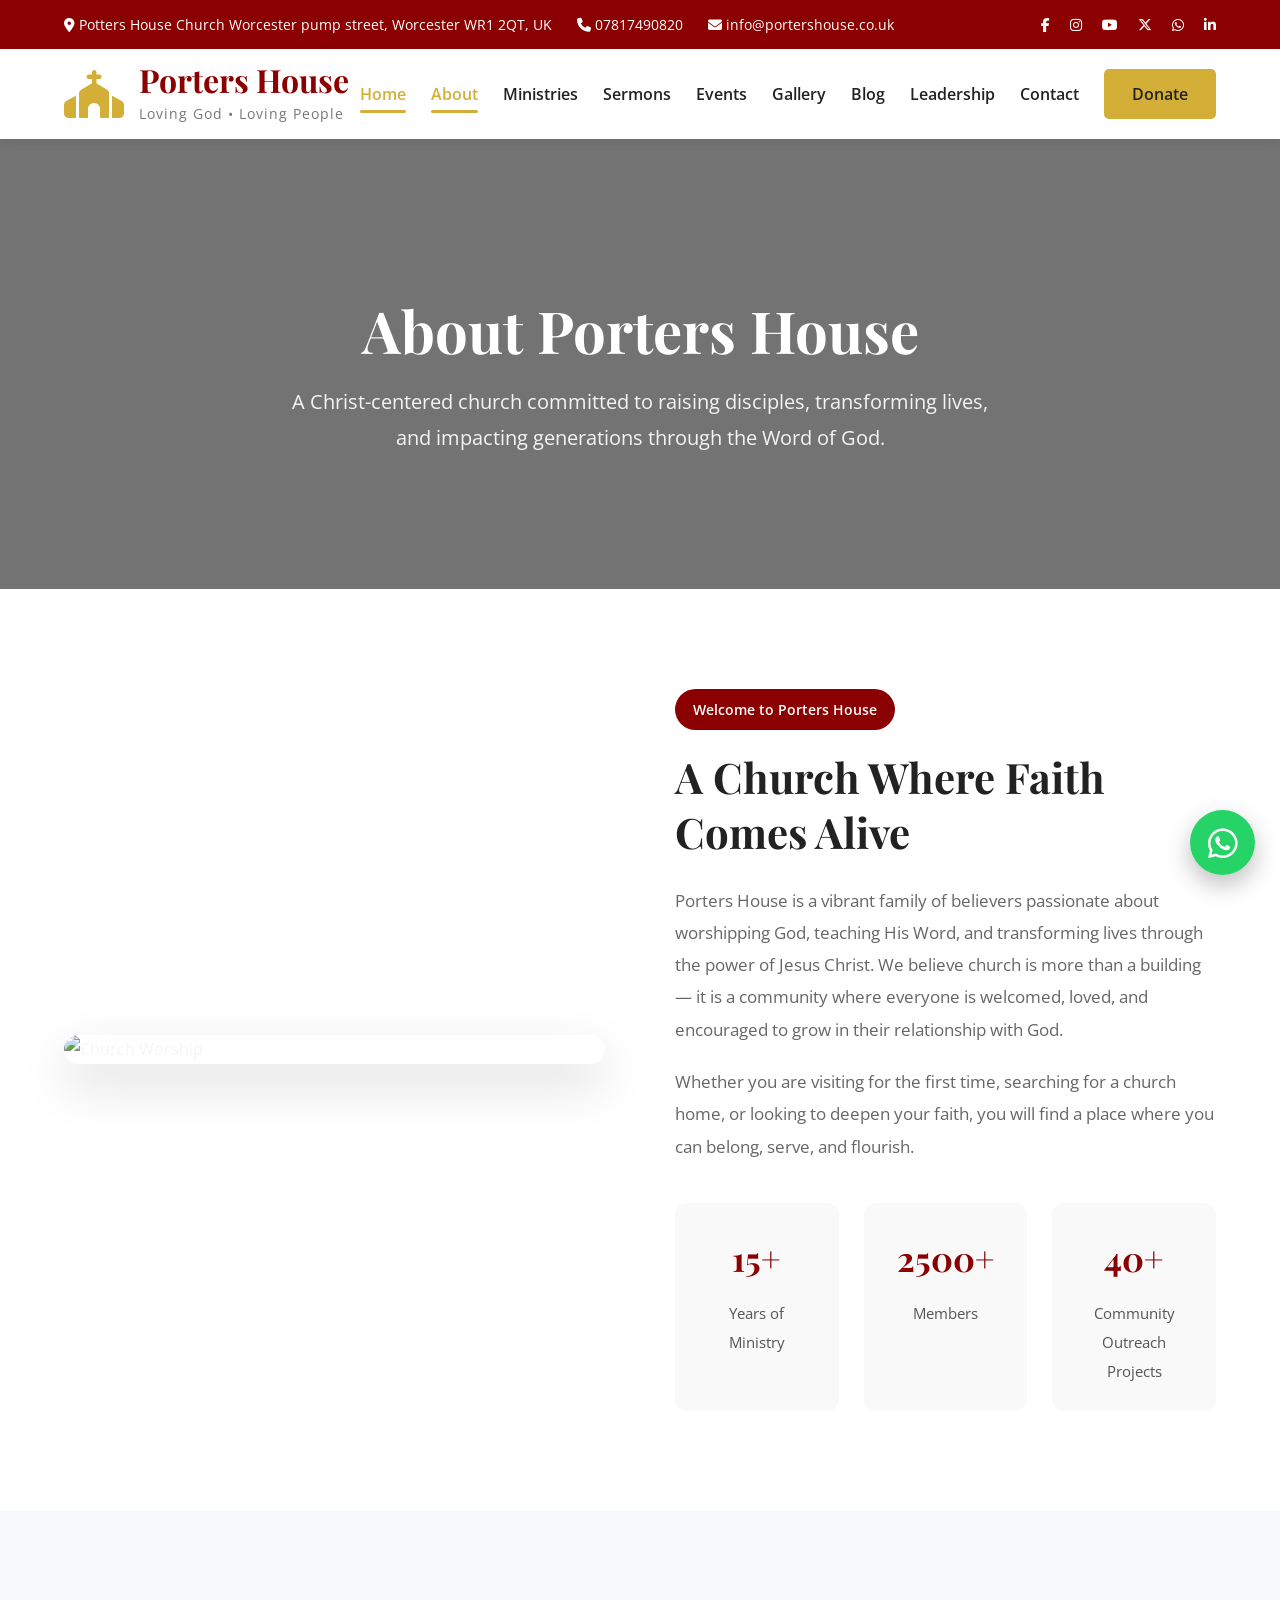
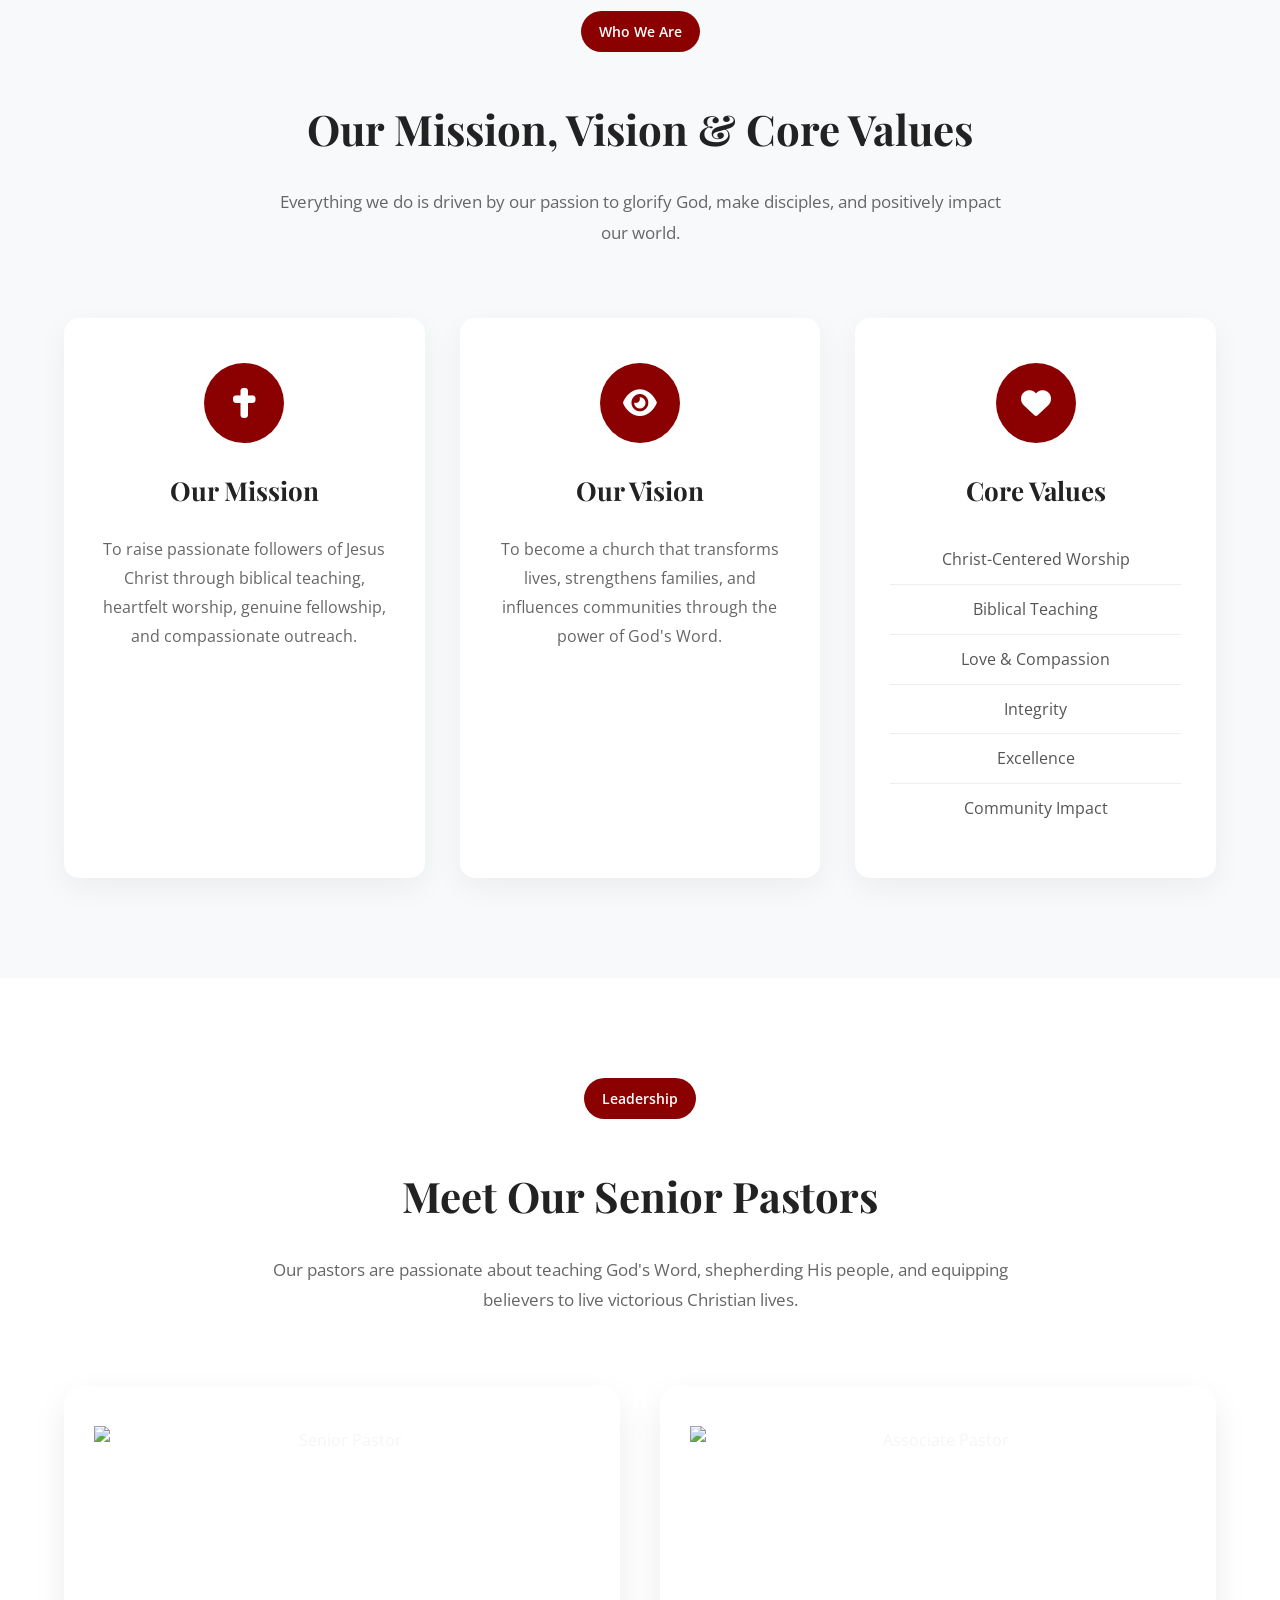
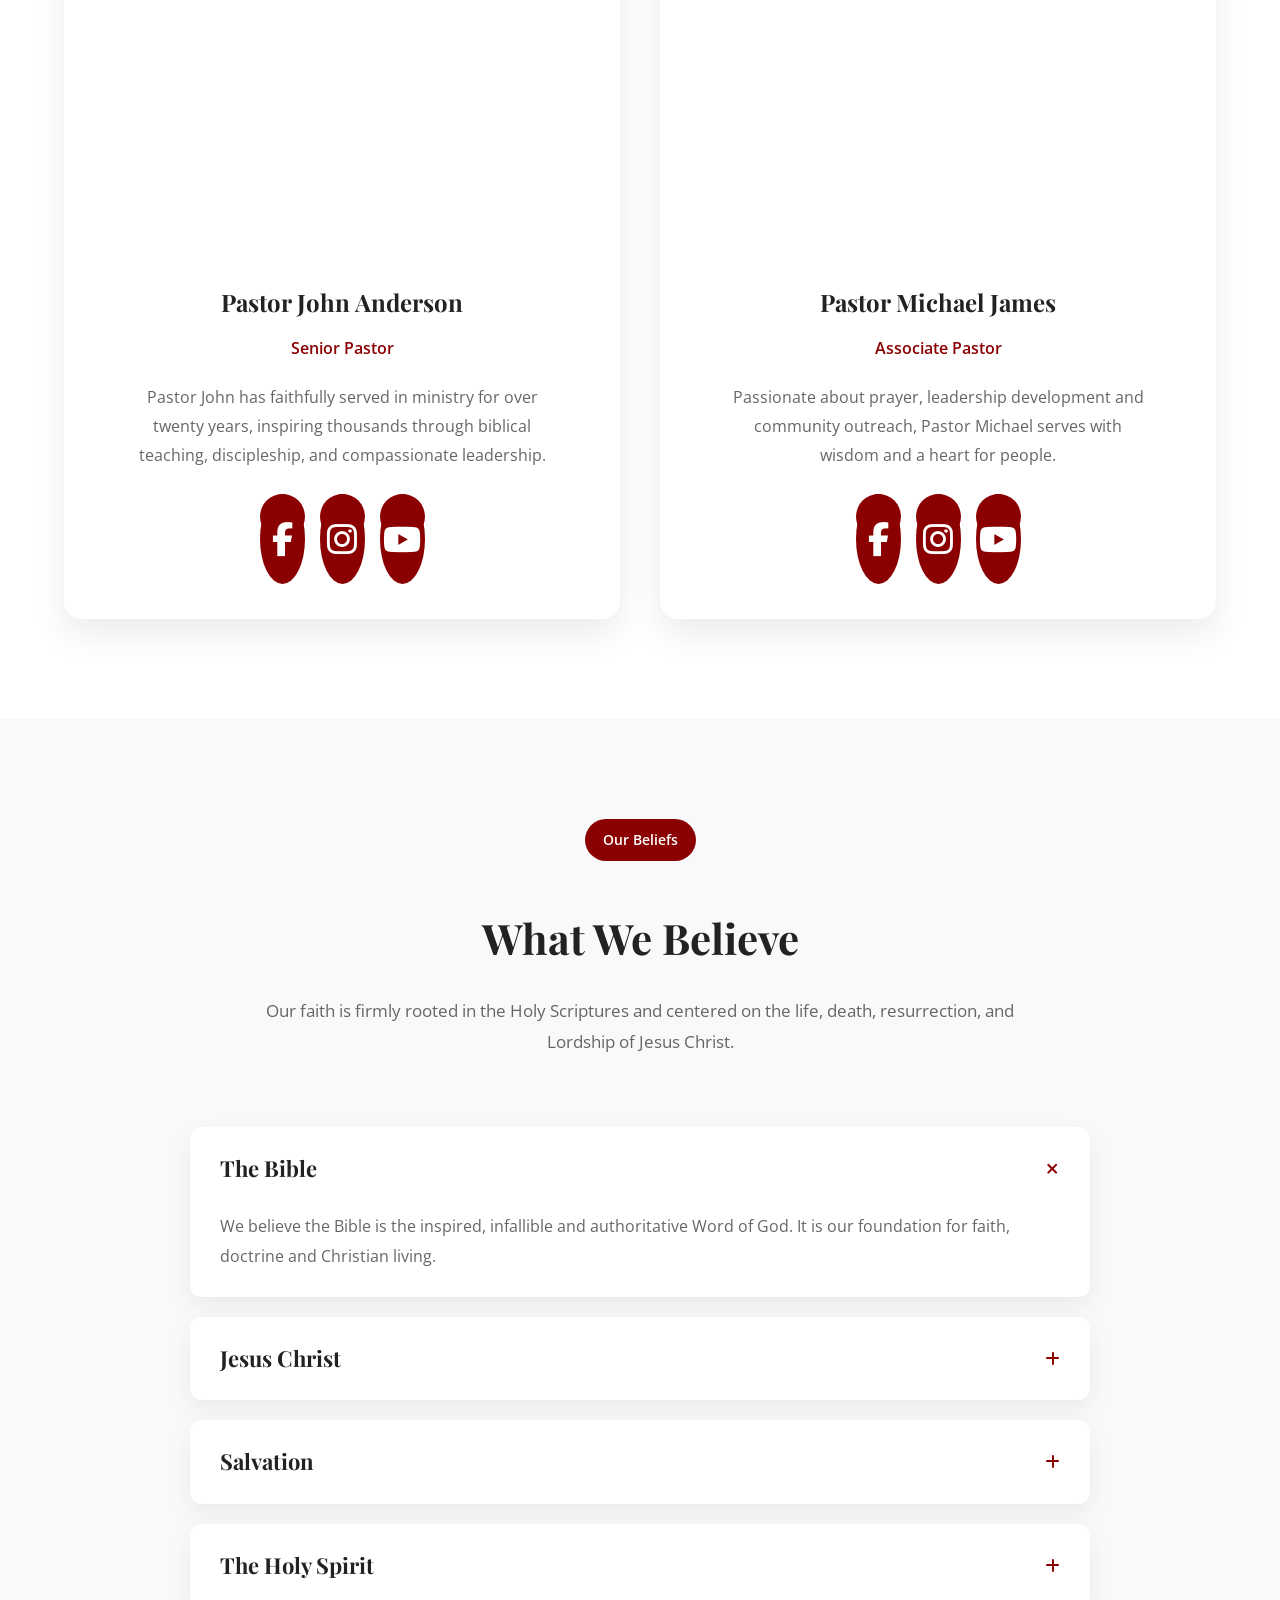
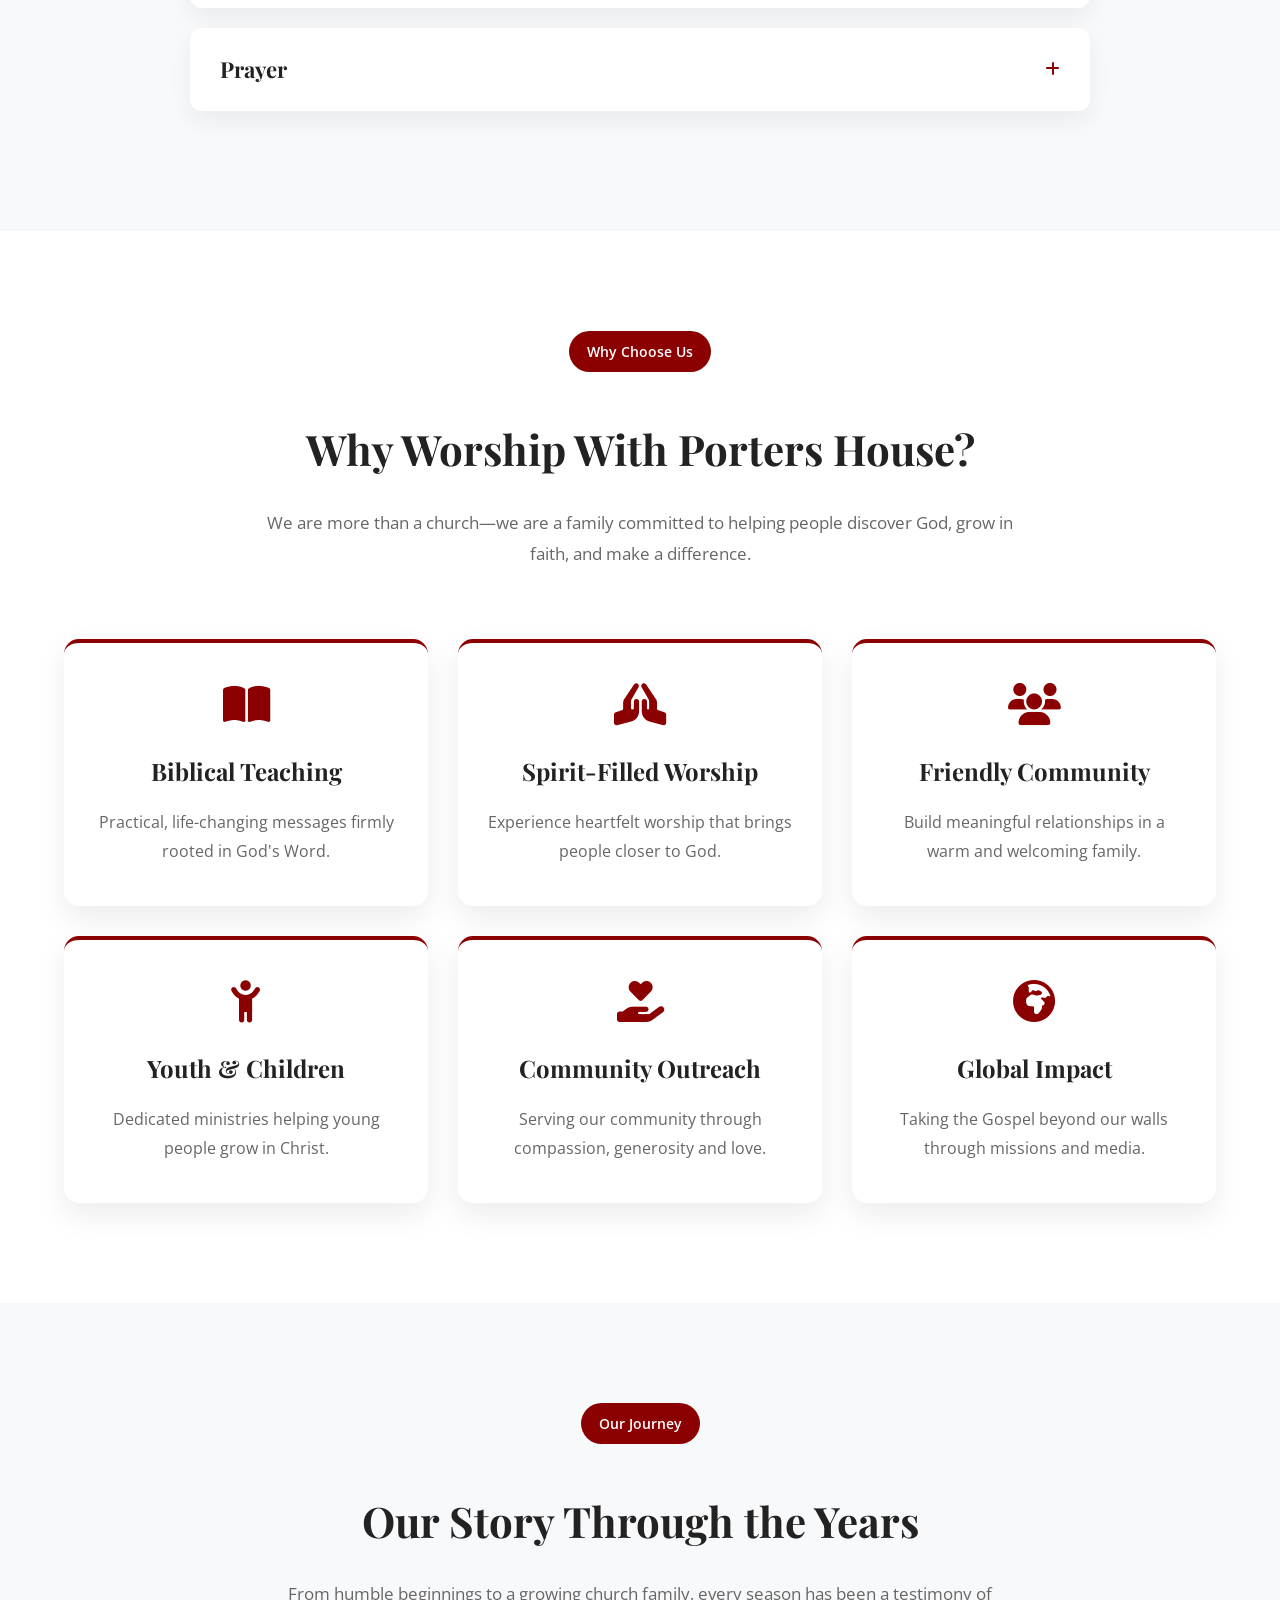
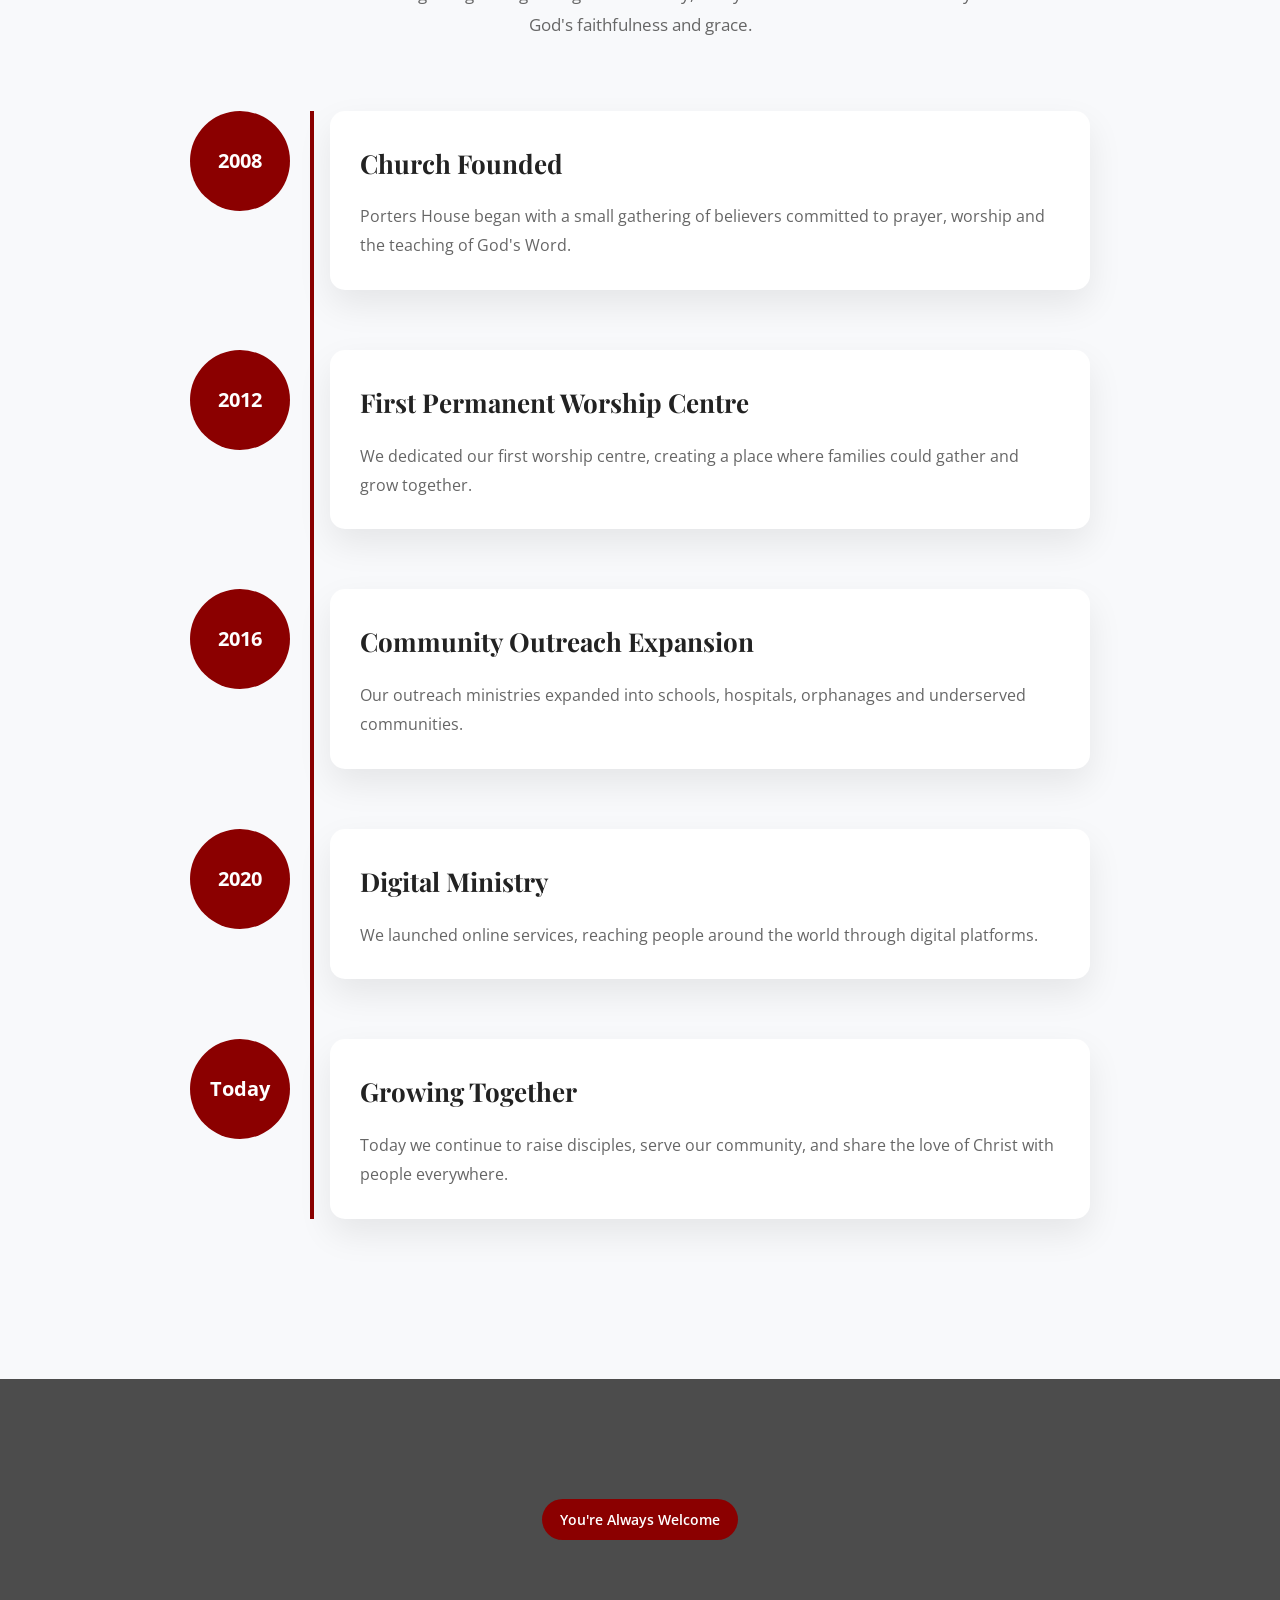
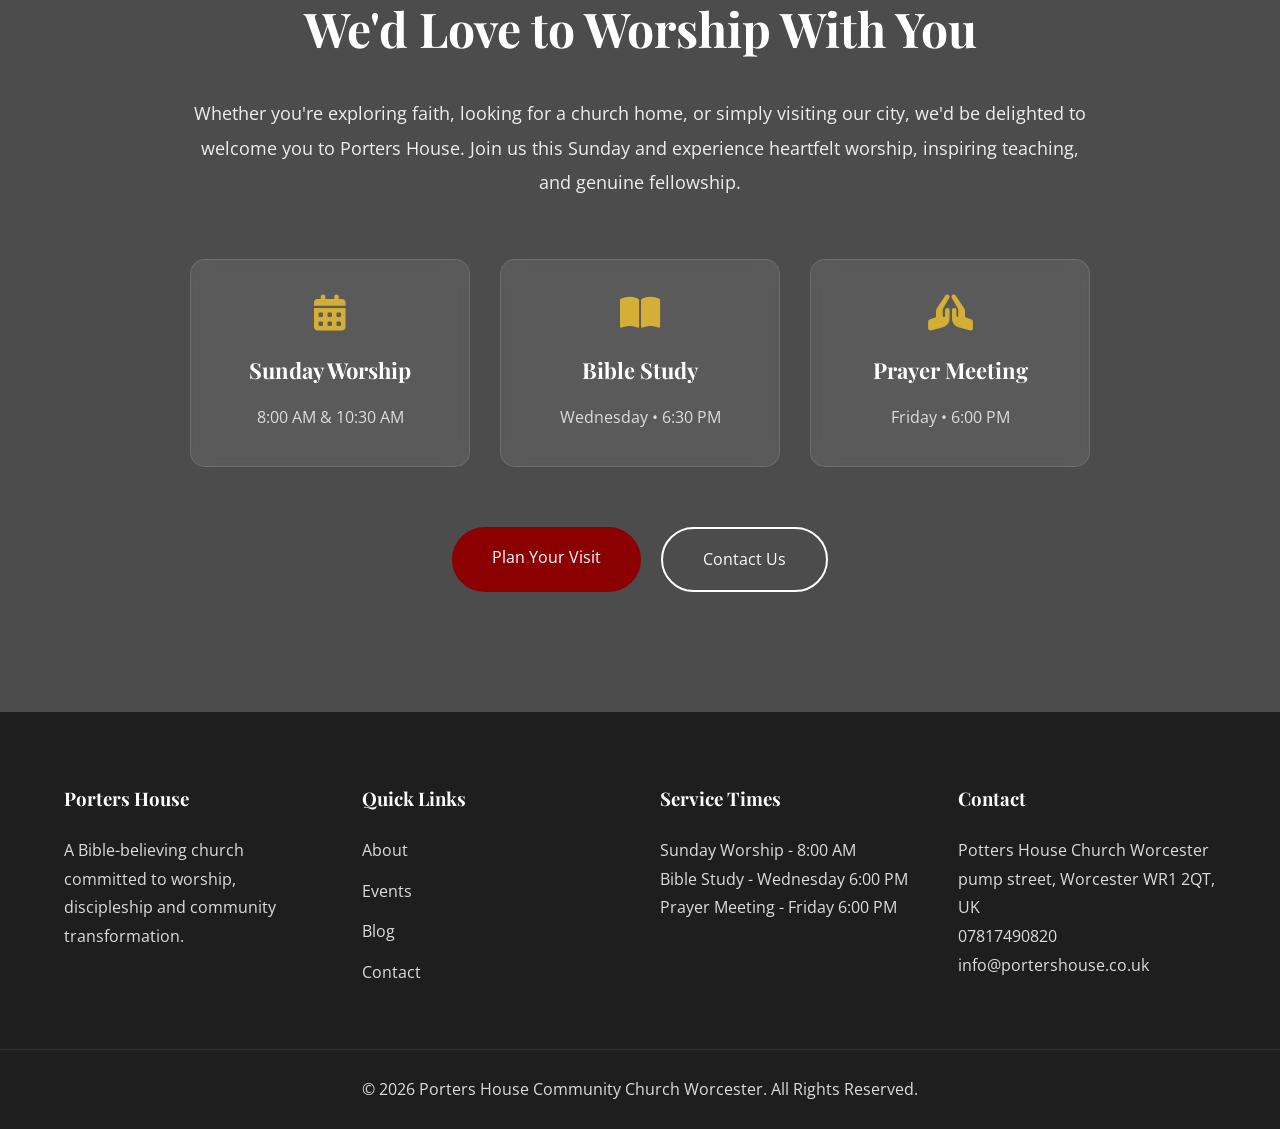
==== commit b6cb0558: "8th change" ====
--- a/about.html
+++ b/about.html
@@ -65,15 +65,21 @@
 
             <div class="top-right">
 
-                <a href="#"><i class="fab fa-facebook-f"></i></a>
-
-                <a href="#"><i class="fab fa-instagram"></i></a>
-
-                <a href="#"><i class="fab fa-youtube"></i></a>
-
-                <a href="#"><i class="fab fa-x-twitter"></i></a>
-
-                <a href="#"><i class="fab fa-whatsapp"></i></a>
+                <a href="#"><i class="fab fa-facebook-f float"></i></a>
+
+                <a href="#"><i class="fab fa-instagram float"></i></a>
+
+                <a href="https://www.youtube.com/@pottershousechurchworcester"><i class="fab fa-youtube float"></i></a>
+
+                <a href="#"><i class="fab fa-x-twitter float"></i></a>
+
+                <a href="https://wa.me/447817490820" target="_blank" rel="noopener noreferrer">
+                    <i class="fab fa-whatsapp float"></i>
+                </a>
+
+                <a href="https://www.linkedin.com/in/potters-house-church-worcester-31481820a/" target="_blank" rel="noopener noreferrer">
+                    <i class="fab fa-linkedin-in float"></i>
+                </a>
 
             </div>
 
@@ -1005,6 +1011,17 @@
 
     </footer>
 
+        <!-- WhatsApp Floating Button -->
+<a href="https://wa.me/447817490820?text=Hello%20Porters%20House%20Community%20Church"
+class="whatsapp-float"
+target="_blank"
+rel="noopener noreferrer"
+aria-label="Chat with us on WhatsApp">
+
+ <i class="fab fa-whatsapp"></i>
+
+</a>
+
     <!--=================================
     BACK TO TOP
 ==================================-->
--- a/css/style.css
+++ b/css/style.css
@@ -401,7 +401,7 @@
 
 .active{
 
-    color:#8B0000!important;
+    color:whitesmoke !important;
 
 }
 
@@ -4461,6 +4461,8 @@
 
     gap:12px;
 
+    color: #222 !important;
+
 }
 
 .event-info i{
@@ -6613,6 +6615,8 @@
 
     gap:15px;
 
+    color: #222 !important;
+
 }
 
 .album-meta i{
@@ -10457,4 +10461,325 @@
 
     scroll-behavior:smooth;
 
+}
+
+/*=================================
+        LIGHTBOX
+==================================*/
+
+#lightbox{
+
+    position:fixed;
+
+    inset:0;
+
+    background:rgba(0,0,0,.95);
+
+    display:flex;
+
+    justify-content:center;
+
+    align-items:center;
+
+    opacity:0;
+
+    visibility:hidden;
+
+    transition:.35s;
+
+    z-index:999999;
+
+}
+
+#lightbox.show{
+
+    opacity:1;
+
+    visibility:visible;
+
+}
+
+#lightbox img{
+
+    max-width:90%;
+
+    max-height:85vh;
+
+    border-radius:15px;
+
+}
+
+#closeLightbox{
+
+    position:absolute;
+
+    top:30px;
+
+    right:40px;
+
+    color:#fff;
+
+    font-size:50px;
+
+    cursor:pointer;
+
+}
+
+#prevImage,
+
+#nextImage{
+
+    position:absolute;
+
+    top:50%;
+
+    transform:translateY(-50%);
+
+    width:60px;
+
+    height:60px;
+
+    border:none;
+
+    border-radius:50%;
+
+    background:#8B0000;
+
+    color:#fff;
+
+    cursor:pointer;
+
+    font-size:22px;
+
+}
+
+#prevImage{
+
+    left:40px;
+
+}
+
+#nextImage{
+
+    right:40px;
+
+}
+
+#prevImage:hover,
+
+#nextImage:hover{
+
+    background:#D4AF37;
+
+    color:#222;
+
+}
+
+.gallery-image{
+
+    cursor:pointer;
+
+}
+
+@media(max-width:768px){
+
+    #prevImage,
+
+    #nextImage{
+
+        width:45px;
+
+        height:45px;
+
+    }
+
+}
+
+/*=================================
+        IMAGE OPTIMIZATION
+==================================*/
+
+.gallery-image{
+
+    width:100%;
+
+    height:320px;
+
+    object-fit:cover;
+
+    display:block;
+
+}
+
+.gallery-image{
+
+    opacity:0;
+
+    transition:
+
+        opacity .5s ease,
+
+        transform .5s ease;
+
+}
+
+.gallery-image.loaded{
+
+    opacity:1;
+
+}
+
+/*=================================
+        FLOATING LABELS
+==================================*/
+
+.form-group.floating{
+
+    position:relative;
+
+}
+
+.form-group.floating input,
+
+.form-group.floating textarea,
+
+.form-group.floating select{
+
+    width:100%;
+
+    padding:18px 16px;
+
+    border:1px solid #ddd;
+
+    border-radius:10px;
+
+    outline:none;
+
+    font-size:16px;
+
+    background:#fff;
+
+}
+
+.form-group.floating label{
+
+    position:absolute;
+
+    left:16px;
+
+    top:18px;
+
+    background:#fff;
+
+    padding:0 6px;
+
+    color:#888;
+
+    pointer-events:none;
+
+    transition:.25s;
+
+}
+
+.form-group.floating input:focus,
+
+.form-group.floating textarea:focus,
+
+.form-group.floating select:focus{
+
+    border-color:#8B0000;
+
+}
+
+.form-group.floating input:focus+label,
+
+.form-group.floating input:not(:placeholder-shown)+label,
+
+.form-group.floating textarea:focus+label,
+
+.form-group.floating textarea:not(:placeholder-shown)+label{
+
+    top:-10px;
+
+    left:12px;
+
+    color:#8B0000;
+
+    font-size:13px;
+
+    font-weight:600;
+
+}
+
+/* ===============================
+   FLOATING WHATSAPP BUTTON
+================================ */
+
+.whatsapp-float{
+    position: fixed;
+    right: 25px;
+    bottom: 25px;
+
+    width: 65px;
+    height: 65px;
+
+    background: #25D366;
+    color: #fff;
+
+    border-radius: 50%;
+
+    display: flex;
+    align-items: center;
+    justify-content: center;
+
+    font-size: 34px;
+
+    text-decoration: none;
+
+    box-shadow: 0 10px 25px rgba(0,0,0,.25);
+
+    z-index: 9999;
+
+    transition: all .3s ease;
+
+    animation: whatsappPulse 2s infinite;
+}
+
+.whatsapp-float:hover{
+    transform: scale(1.12);
+    background: #20ba5a;
+    color: #fff;
+}
+
+@keyframes whatsappPulse{
+
+    0%{
+        box-shadow: 0 0 0 0 rgba(37,211,102,.7);
+    }
+
+    70%{
+        box-shadow: 0 0 0 18px rgba(37,211,102,0);
+    }
+
+    100%{
+        box-shadow: 0 0 0 0 rgba(37,211,102,0);
+    }
+
+}
+
+/* Mobile */
+
+@media(max-width:768px){
+
+    .whatsapp-float{
+
+        width:58px;
+        height:58px;
+
+        right:18px;
+        bottom:18px;
+
+        font-size:30px;
+    }
+
 }
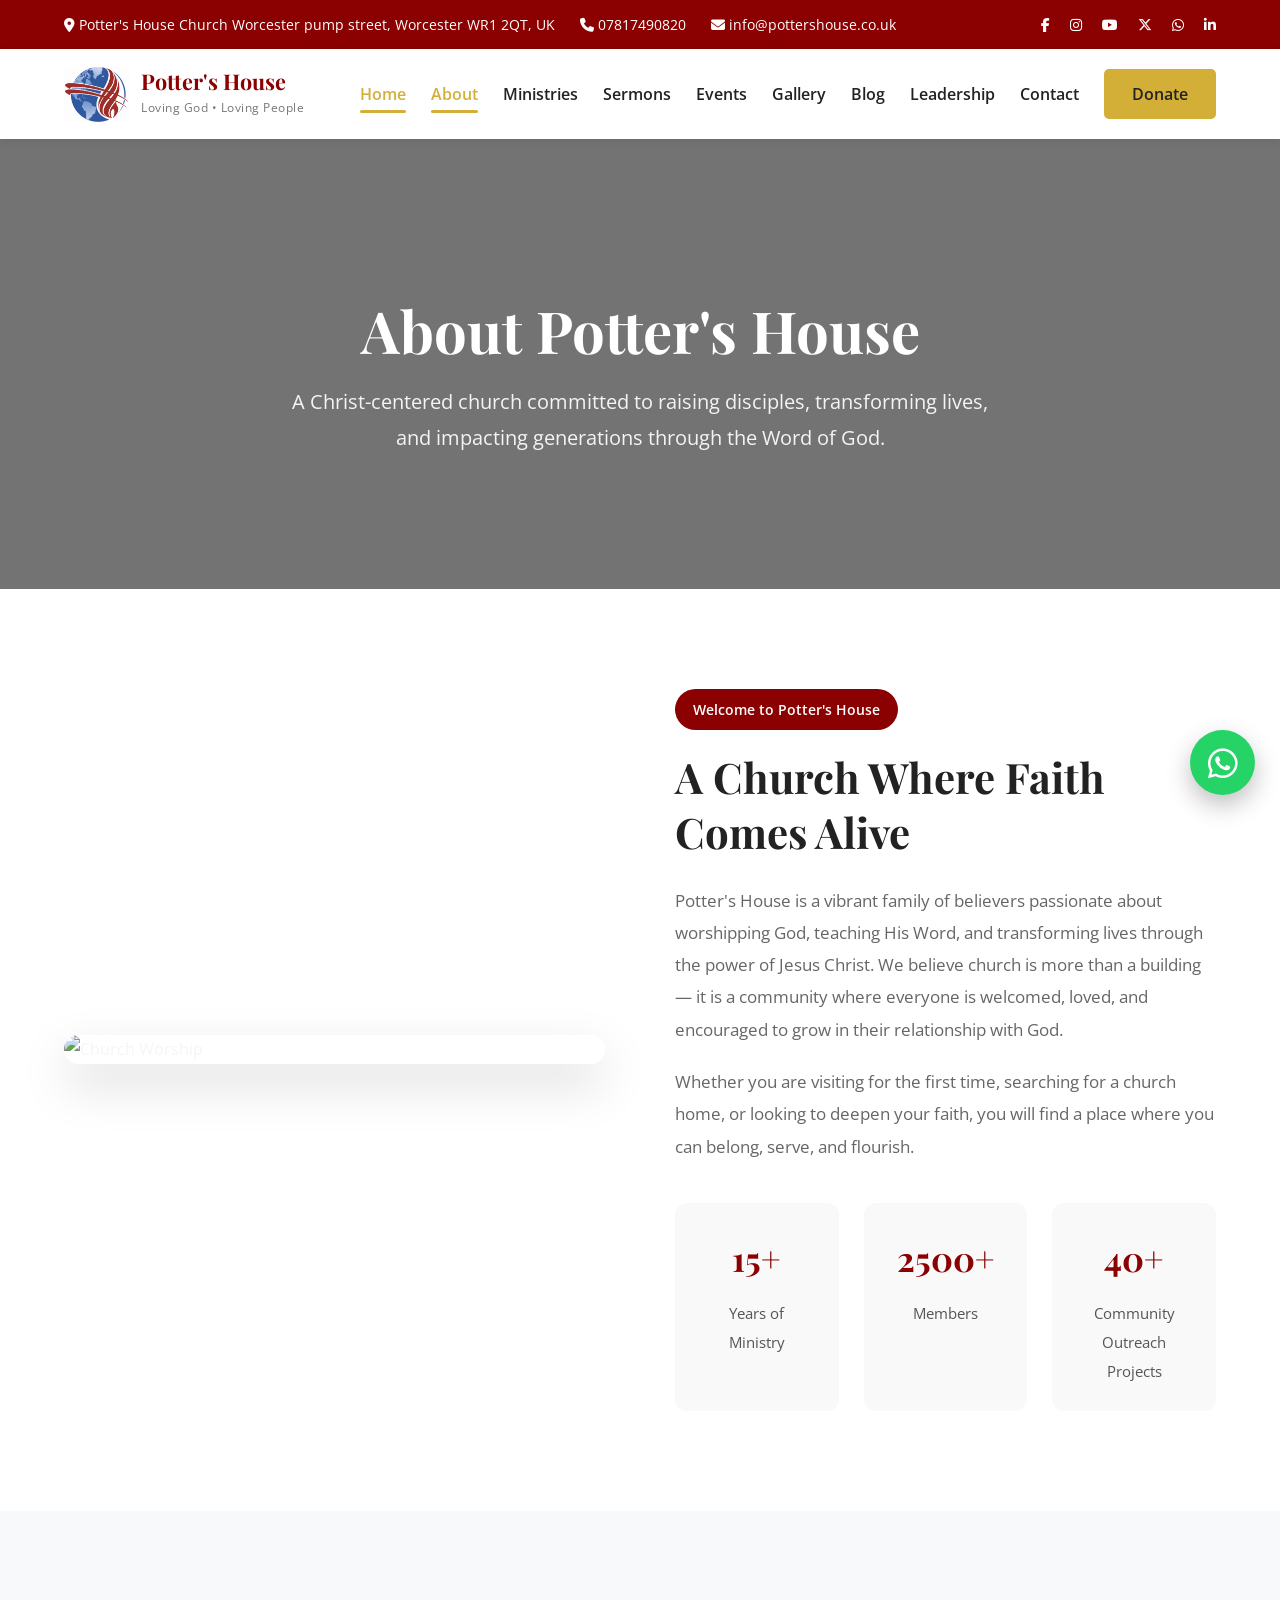
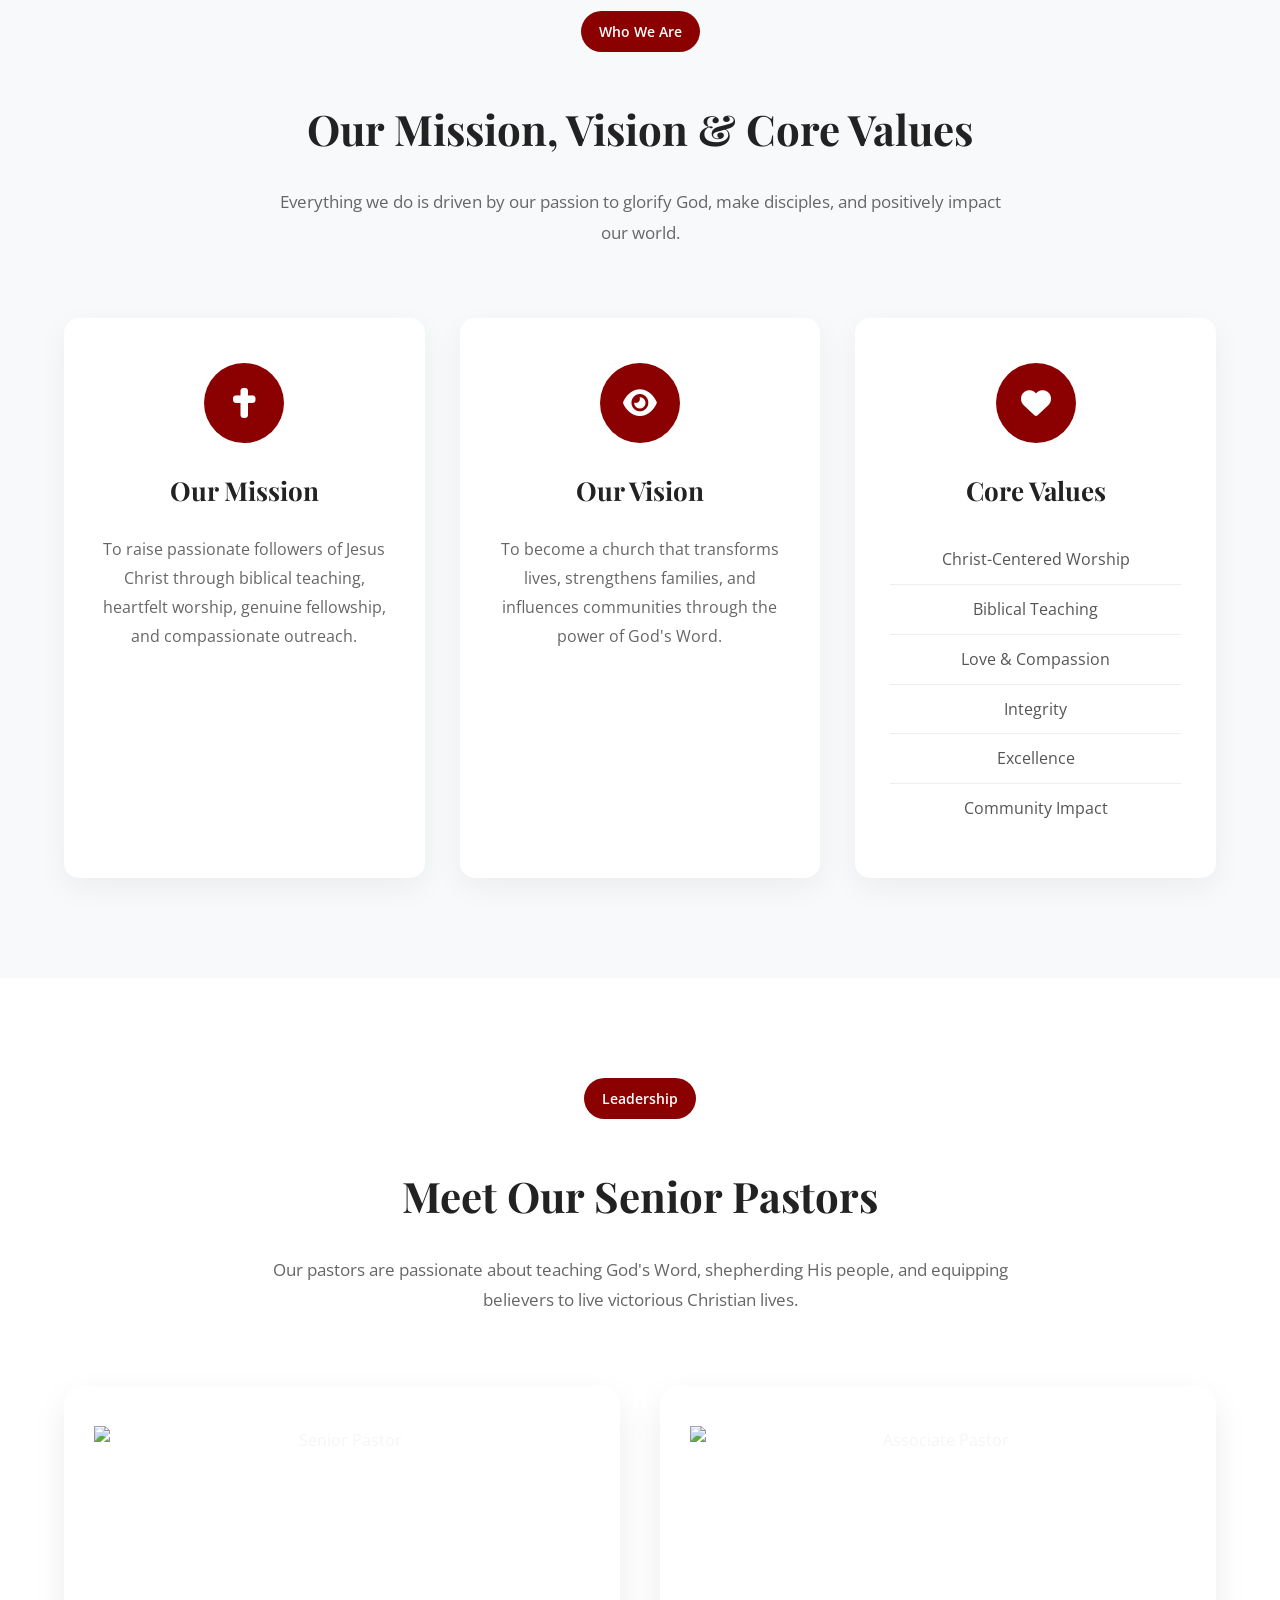
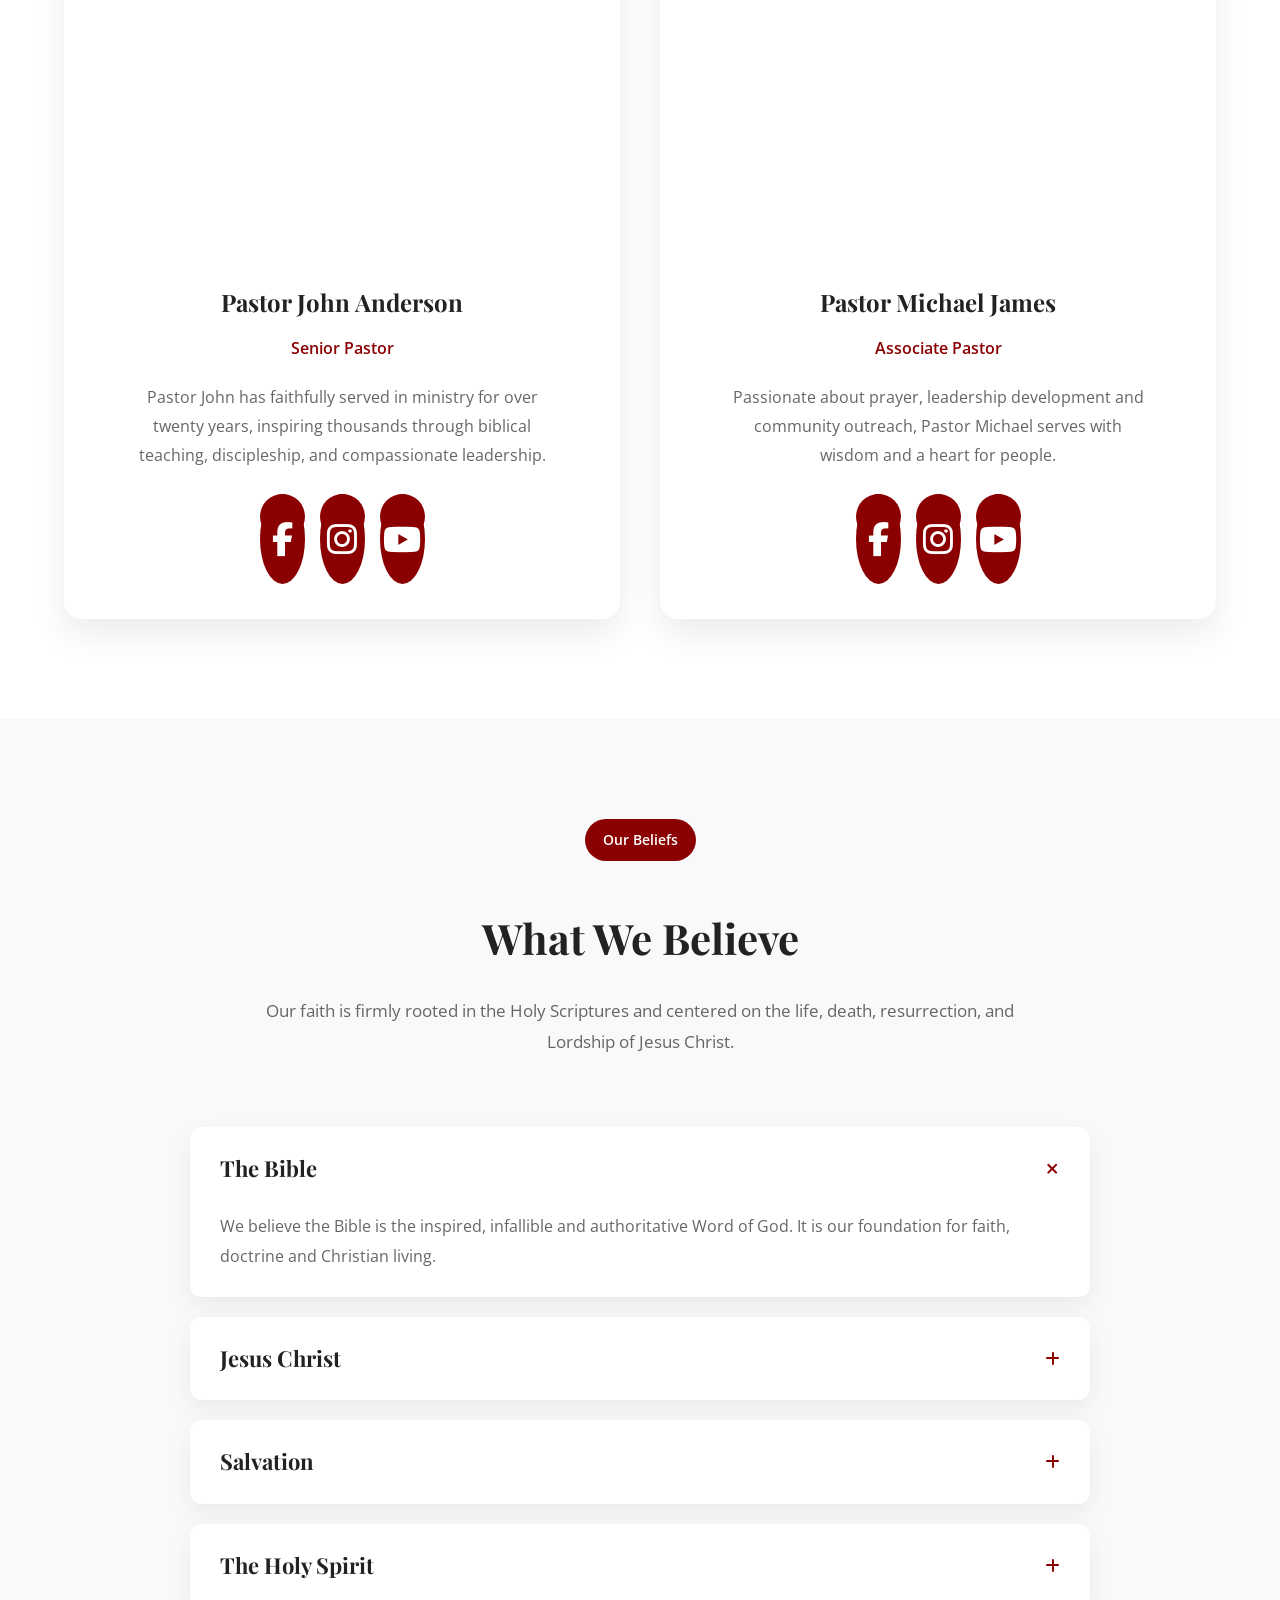
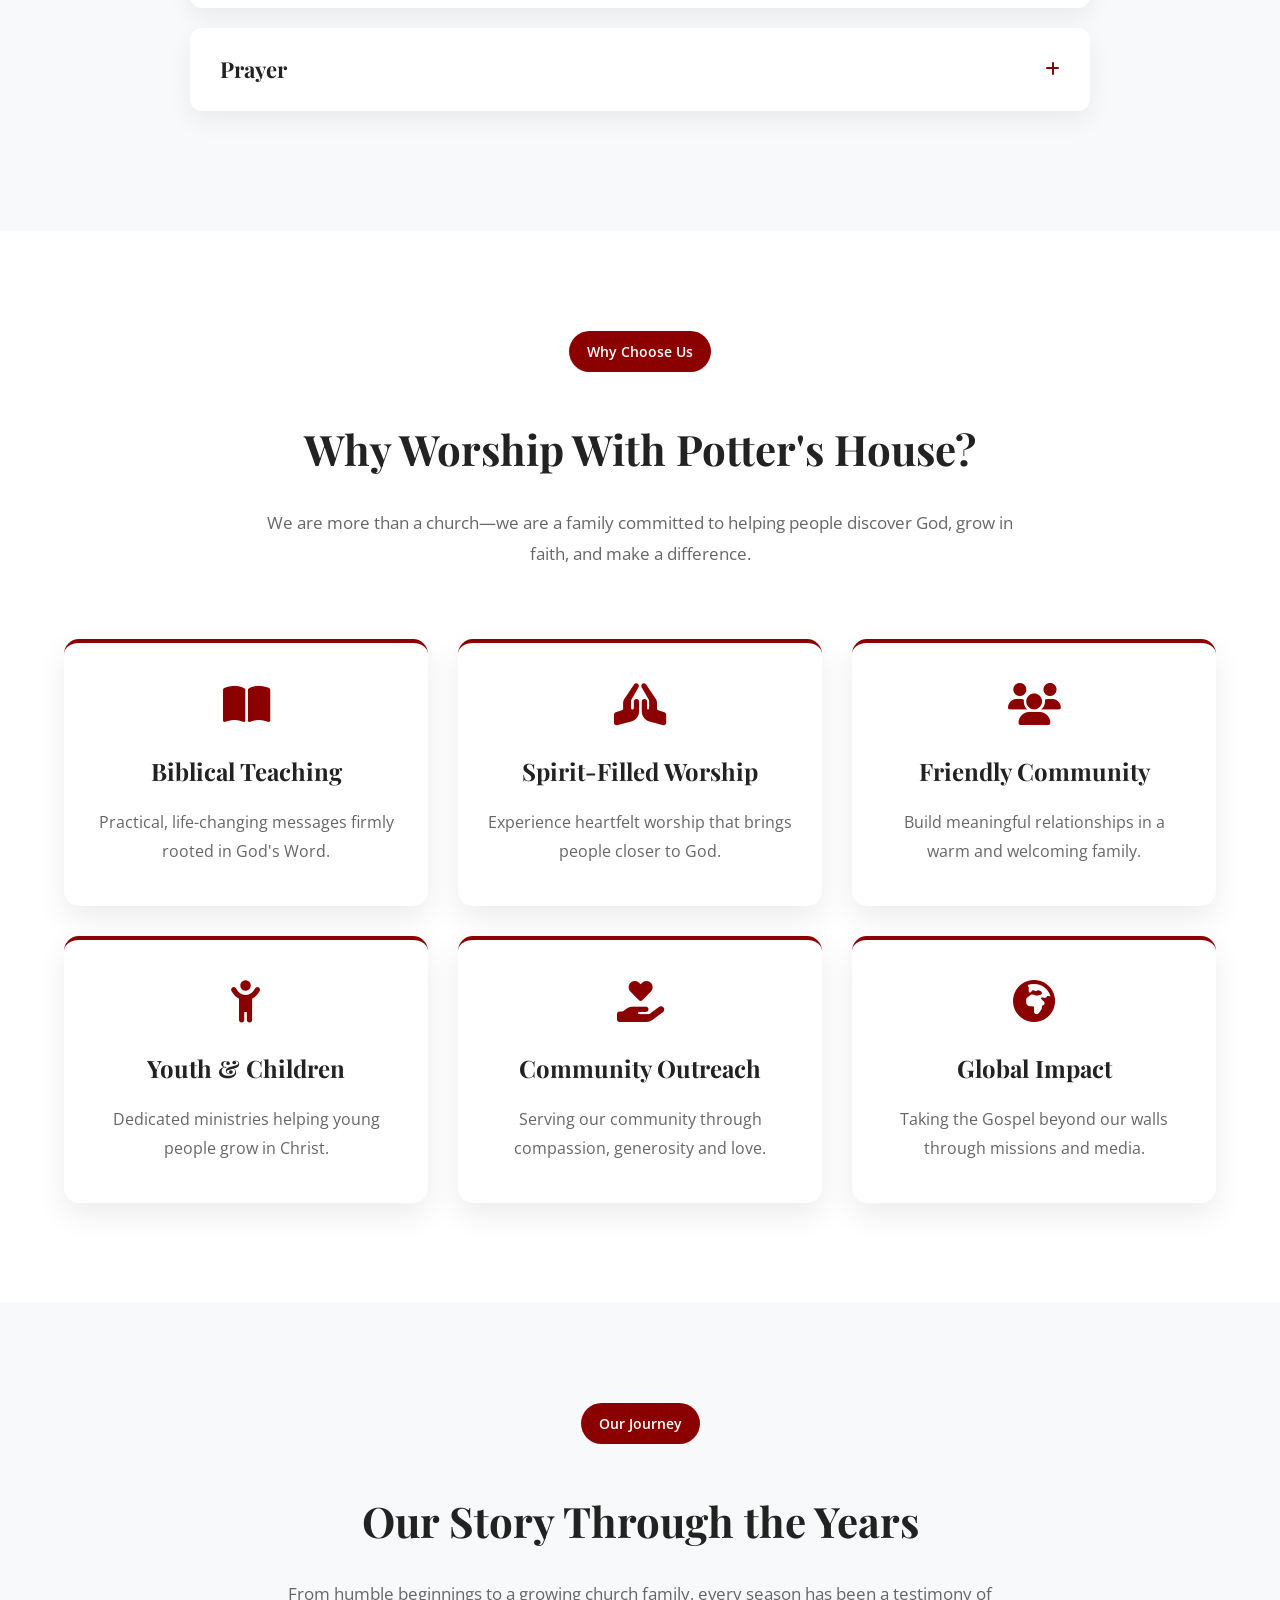
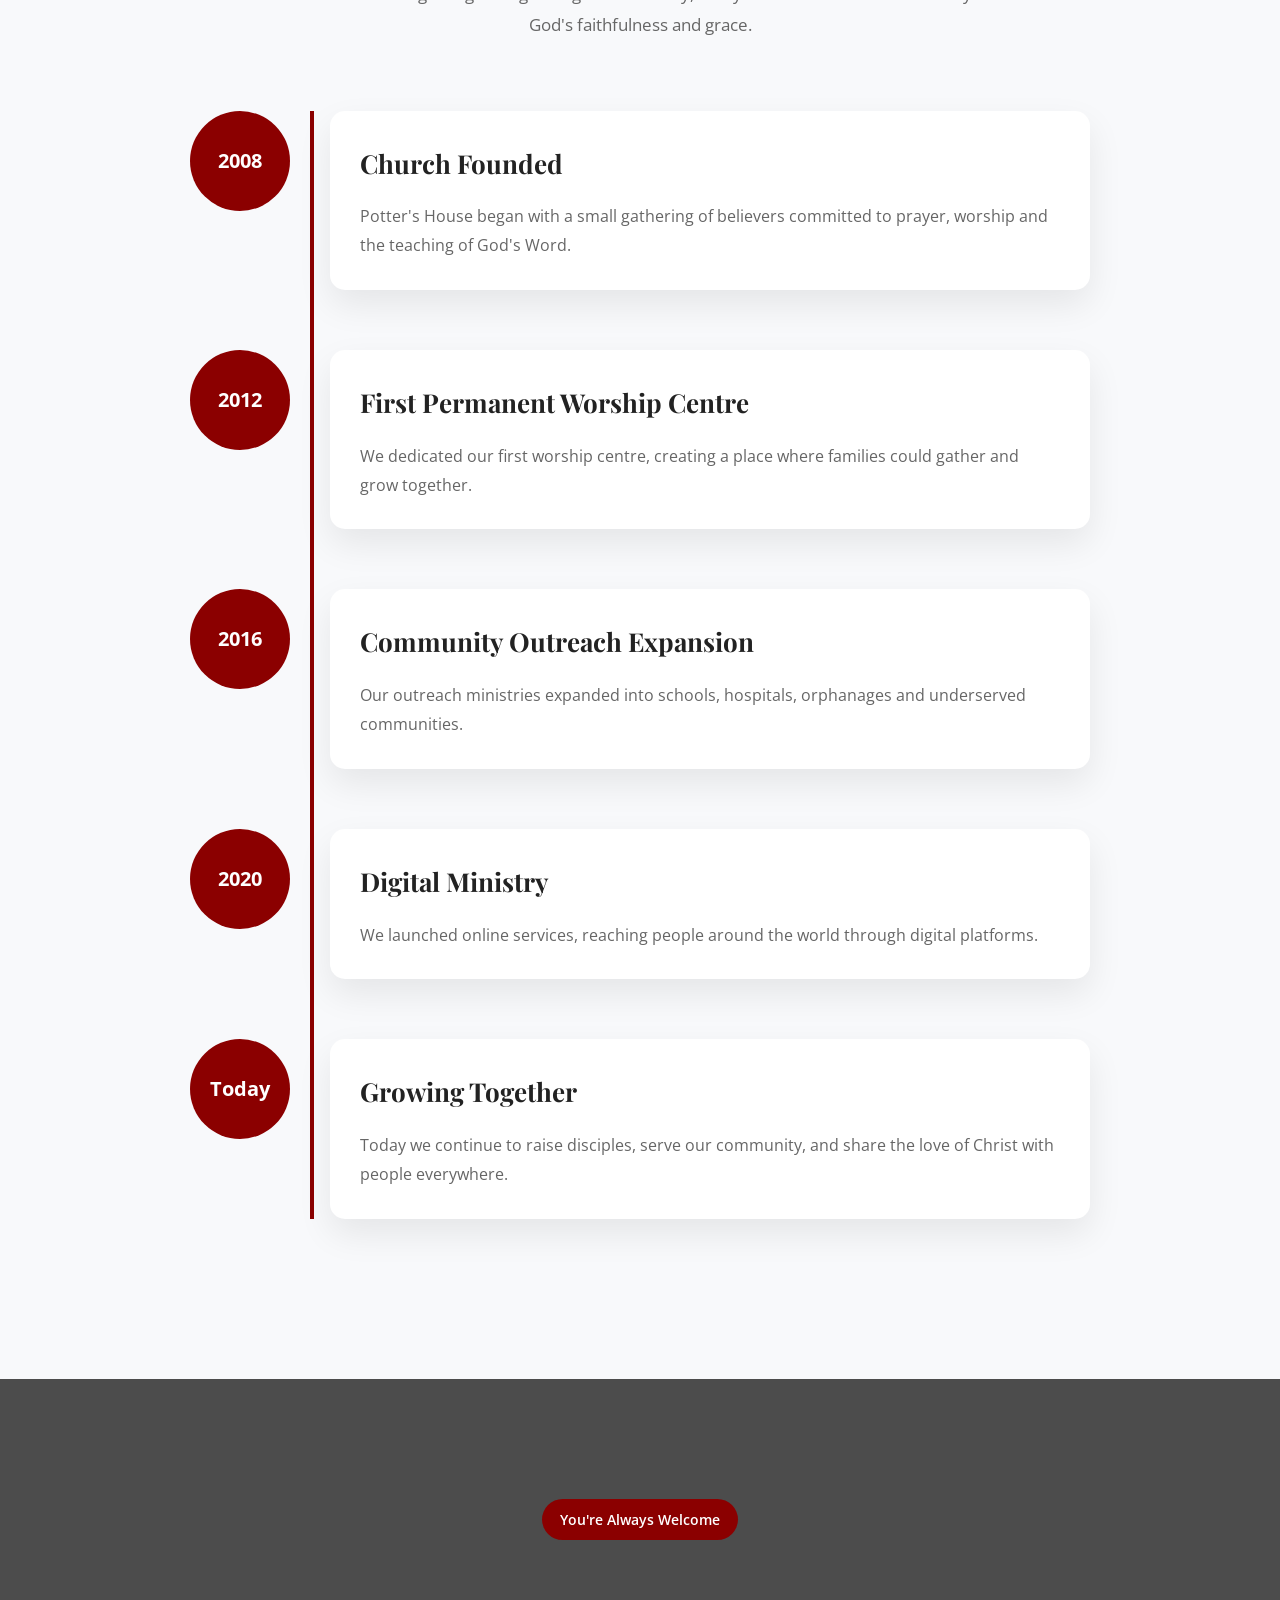
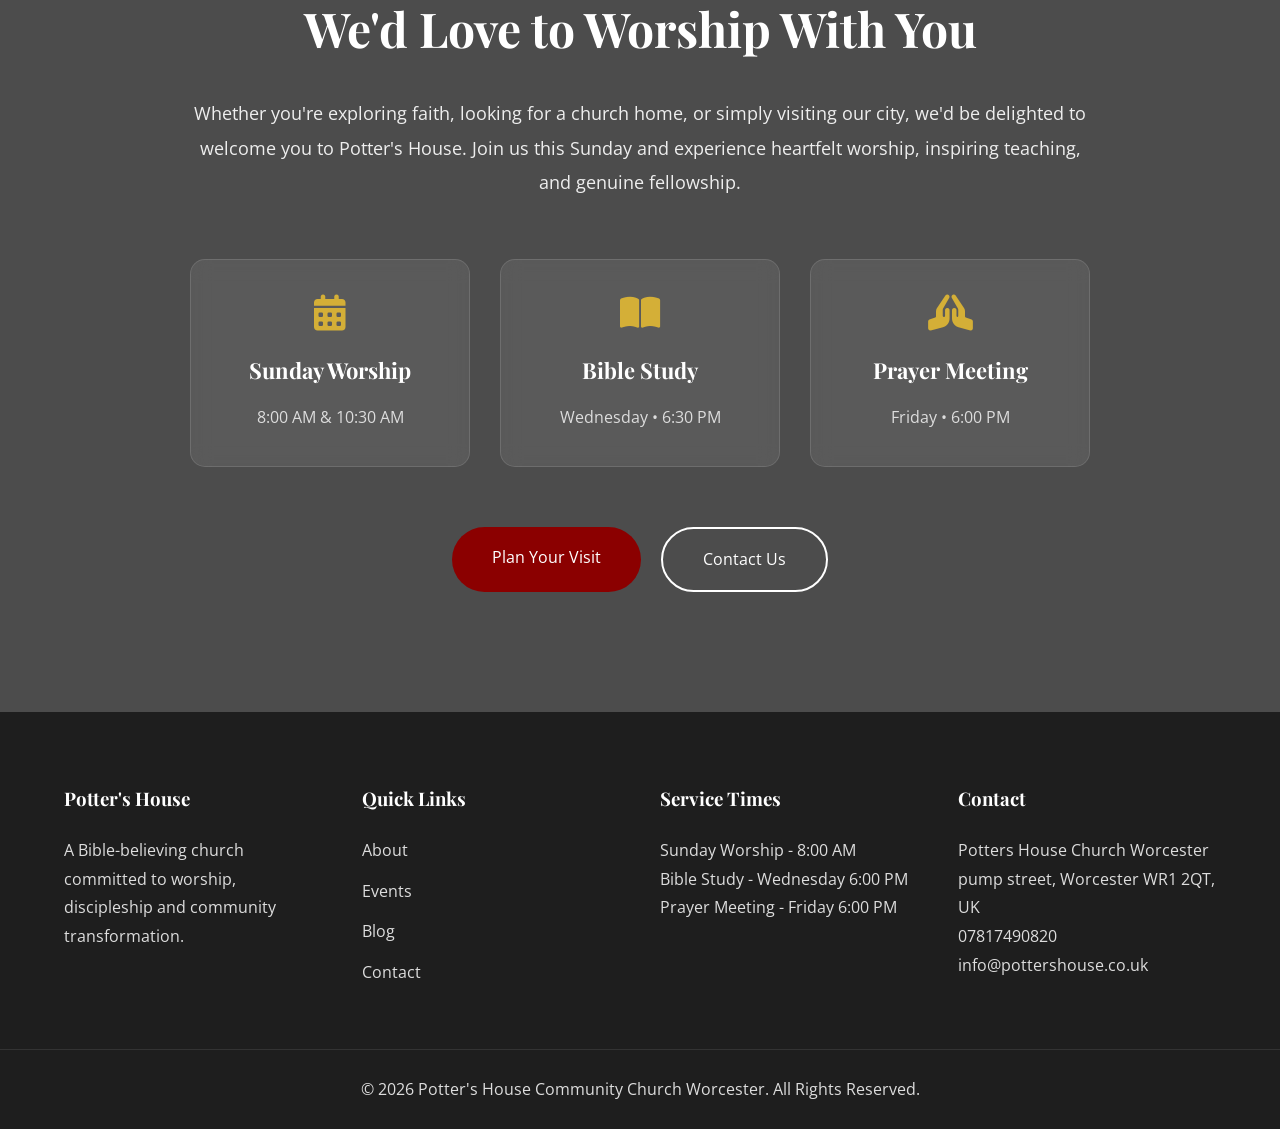
==== commit e4660302: "12th change" ====
--- a/about.html
+++ b/about.html
@@ -6,7 +6,7 @@
     <meta charset="UTF-8">
     <meta name="viewport" content="width=device-width, initial-scale=1.0">
 
-    <title>Porters House Community Church</title>
+    <title>Potter's House Community Church</title>
 
     <!-- Google Fonts -->
     <link href="https://fonts.googleapis.com/css2?family=Open+Sans:wght@300;400;500;600;700&family=Playfair+Display:wght@600;700&display=swap" rel="stylesheet">
@@ -33,7 +33,7 @@
 
         <i class="fas fa-church"></i>
 
-        <h2>Porters House</h2>
+        <h2>Potter's House</h2>
 
     </div>
 
@@ -55,11 +55,11 @@
 
             <div class="top-left">
 
-                <span><i class="fa-solid fa-location-dot"></i> Potters House Church Worcester pump street, Worcester WR1 2QT, UK</span>
+                <span><i class="fa-solid fa-location-dot"></i> Potter's House Church Worcester pump street, Worcester WR1 2QT, UK</span>
 
                 <span><i class="fa-solid fa-phone"></i> 07817490820</span>
 
-                <span><i class="fa-solid fa-envelope"></i> info@portershouse.co.uk</span>
+                <span><i class="fa-solid fa-envelope"></i> info@pottershouse.co.uk</span>
 
             </div>
 
@@ -73,7 +73,7 @@
 
                 <a href="#"><i class="fab fa-x-twitter float"></i></a>
 
-                <a href="https://wa.me/447817490820" target="_blank" rel="noopener noreferrer">
+                <a href="https://wa.me/447817490820?text=Hello%20Potter's%20House%20Community%20Church" target="_blank" rel="noopener noreferrer">
                     <i class="fab fa-whatsapp float"></i>
                 </a>
 
@@ -99,11 +99,13 @@
 
                 <a href="index.html" class="logo">
 
-                    <i class="fas fa-church float"></i>
+                    <img src="images/potters.png"
+                         alt="Potter's House Logo"
+                         class="logo-icon">
                 
                     <div class="logo-text">
                 
-                        <h2>Porters House</h2>
+                        <h2>Potter's House</h2>
                 
                         <span>Loving God • Loving People</span>
                 
@@ -189,7 +191,7 @@
 
         <div class="hero-content">
 
-            <h1>About Porters House</h1>
+            <h1>About Potter's House</h1>
 
             <p>
                 A Christ-centered church committed to raising disciples,
@@ -227,7 +229,7 @@
             <div class="about-content">
 
                 <span class="section-tag">
-                    Welcome to Porters House
+                    Welcome to Potter's House
                 </span>
 
                 <h2>
@@ -235,7 +237,7 @@
                 </h2>
 
                 <p>
-                    Porters House is a vibrant family of believers passionate about
+                    Potter's House is a vibrant family of believers passionate about
                     worshipping God, teaching His Word, and transforming lives through
                     the power of Jesus Christ. We believe church is more than a building—
                     it is a community where everyone is welcomed, loved, and encouraged
@@ -635,7 +637,7 @@
 
             <span class="section-tag">Why Choose Us</span>
 
-            <h2>Why Worship With Porters House?</h2>
+            <h2>Why Worship With Potter's House?</h2>
 
             <p>
                 We are more than a church—we are a family committed to helping
@@ -760,7 +762,7 @@
                     <h3>Church Founded</h3>
 
                     <p>
-                        Porters House began with a small gathering of believers
+                        Potter's House began with a small gathering of believers
                         committed to prayer, worship and the teaching of God's Word.
                     </p>
 
@@ -881,7 +883,7 @@
             <p>
                 Whether you're exploring faith, looking for a church home, or
                 simply visiting our city, we'd be delighted to welcome you to
-                Porters House. Join us this Sunday and experience heartfelt
+                Potter's House. Join us this Sunday and experience heartfelt
                 worship, inspiring teaching, and genuine fellowship.
             </p>
 
@@ -947,7 +949,7 @@
 
             <div>
 
-                <h3>Porters House</h3>
+                <h3>Potter's House</h3>
 
                 <p>
 
@@ -997,7 +999,7 @@
 
                 <p>07817490820</p>
 
-                <p>info@portershouse.co.uk</p>
+                <p>info@pottershouse.co.uk</p>
 
             </div>
 
@@ -1005,14 +1007,14 @@
 
         <div class="copyright">
 
-            © 2026 Porters House Community Church Worcester. All Rights Reserved.
+            © 2026 Potter's House Community Church Worcester. All Rights Reserved.
 
         </div>
 
     </footer>
 
         <!-- WhatsApp Floating Button -->
-<a href="https://wa.me/447817490820?text=Hello%20Porters%20House%20Community%20Church"
+<a href="https://wa.me/447817490820?text=Hello%20Potter's%20House%20Community%20Church"
 class="whatsapp-float"
 target="_blank"
 rel="noopener noreferrer"
--- a/css/style.css
+++ b/css/style.css
@@ -179,7 +179,7 @@
 
     align-items:center;
 
-    gap:15px;
+    gap:6px;
 
     text-decoration:none;
 
@@ -10104,7 +10104,7 @@
 
     right:30px;
 
-    bottom:30px;
+    bottom:25px;
 
     width:55px;
 
@@ -10718,7 +10718,7 @@
 .whatsapp-float{
     position: fixed;
     right: 25px;
-    bottom: 25px;
+    bottom: 105px;
 
     width: 65px;
     height: 65px;
@@ -10777,9 +10777,76 @@
         height:58px;
 
         right:18px;
-        bottom:18px;
+        bottom:105px !important;
 
         font-size:30px;
     }
 
-}+}
+
+/* Church Logo Image */
+
+.logo-icon{
+    width: 55px;
+    height: 55px;
+    object-fit: contain;
+
+    margin-right: 12px;
+
+    transition: all .3s ease;
+
+}
+
+/* Same hover effect as before */
+
+.logo:hover .logo-icon{
+    transform: scale(1.08);
+}
+
+/* Logo Text */
+
+.logo-text h2{
+    font-size: 1.35rem;   /* Adjust between 1.2rem - 1.5rem */
+    margin: 0;
+    line-height: 1.2;
+}
+
+.logo-text span{
+    font-size: 0.75rem;   /* Adjust between 0.7rem - 0.85rem */
+    color: #777;
+    display: block;
+    margin-top: 2px;
+    letter-spacing: 0.5px;
+}
+
+.logo-icon{
+    width: 65px;
+    height: 65px;
+    object-fit: contain;
+    margin-right: 6px;
+
+    animation: spinLogo 10s linear infinite;
+}
+
+@keyframes spinLogo{
+    from{
+        transform: rotate(0deg);
+    }
+    to{
+        transform: rotate(360deg);
+    }
+}
+
+.logo:hover .logo-icon{
+    animation-play-state: paused;
+}
+
+.ministries-btn{
+    color: #0056d6 !important;
+    font-weight: 700;
+}
+
+.ministries-btn:hover{
+    color: #003ea8 !important;
+}
+
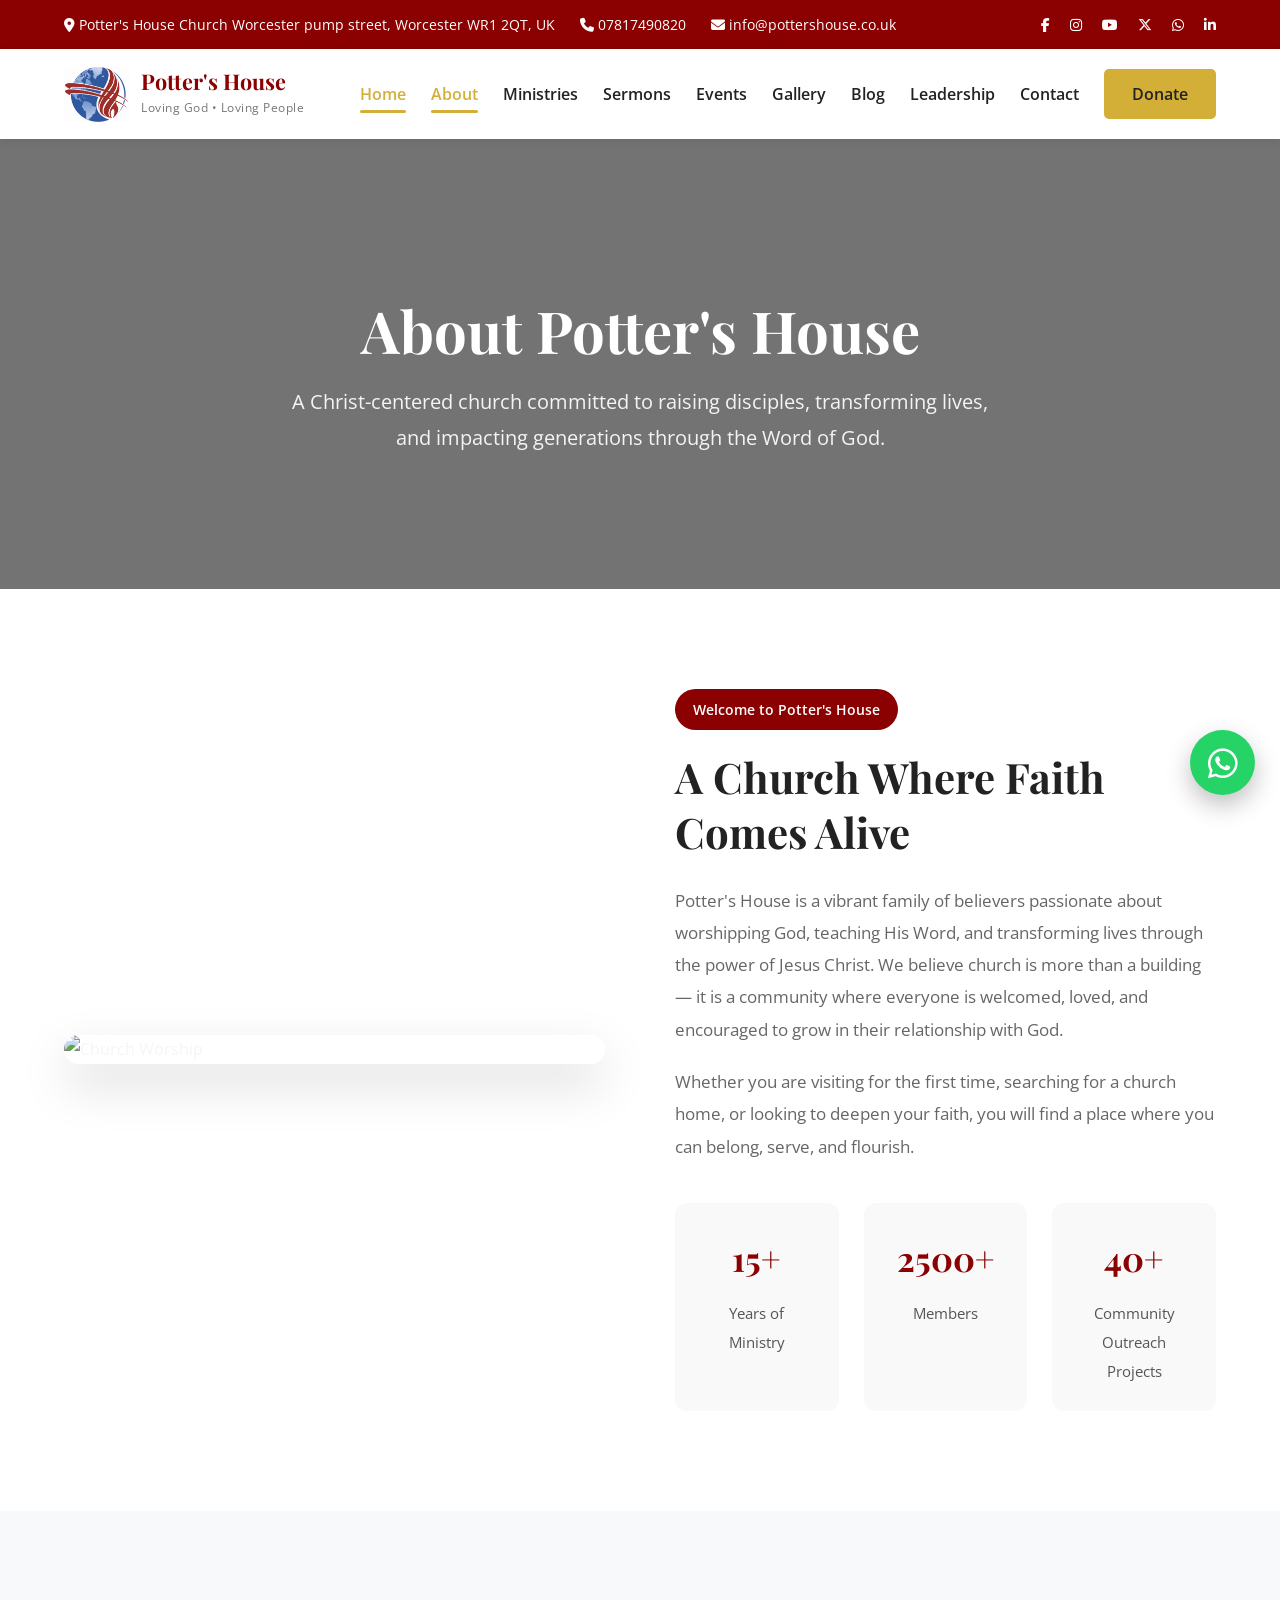
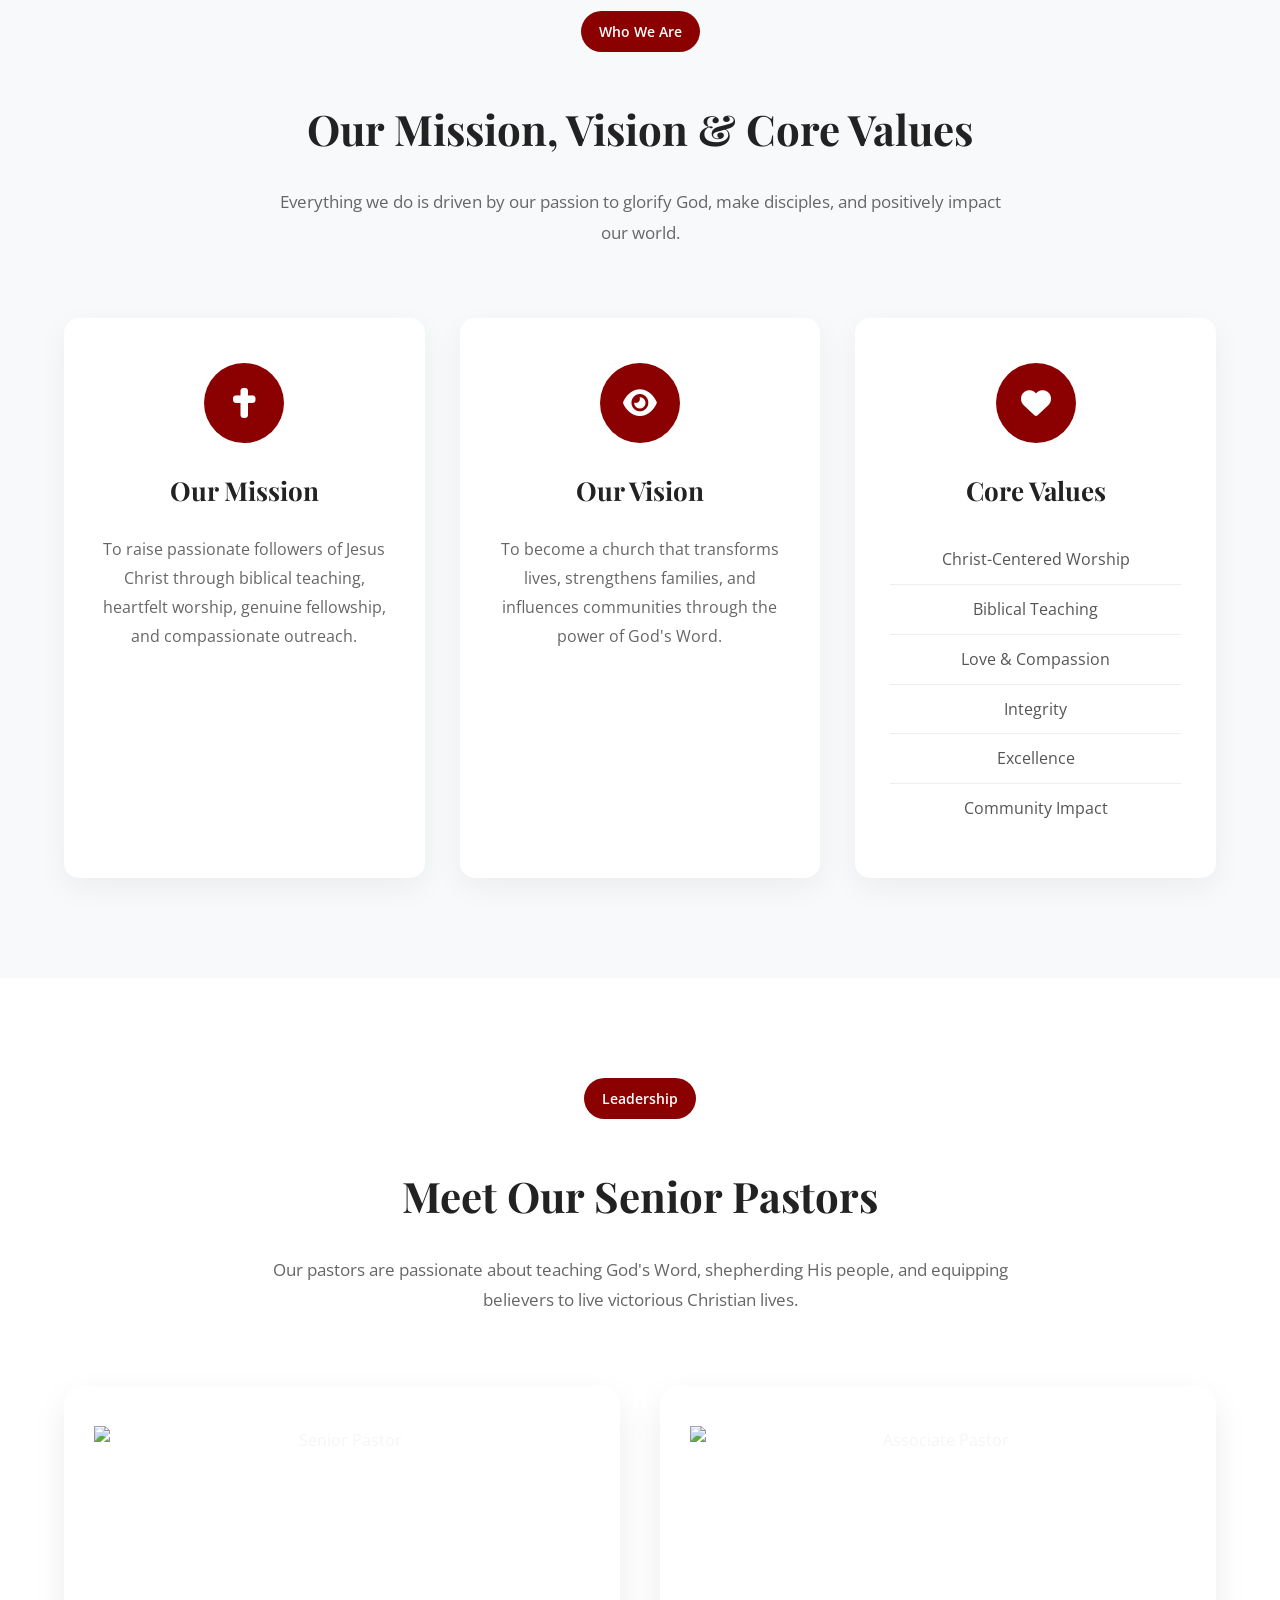
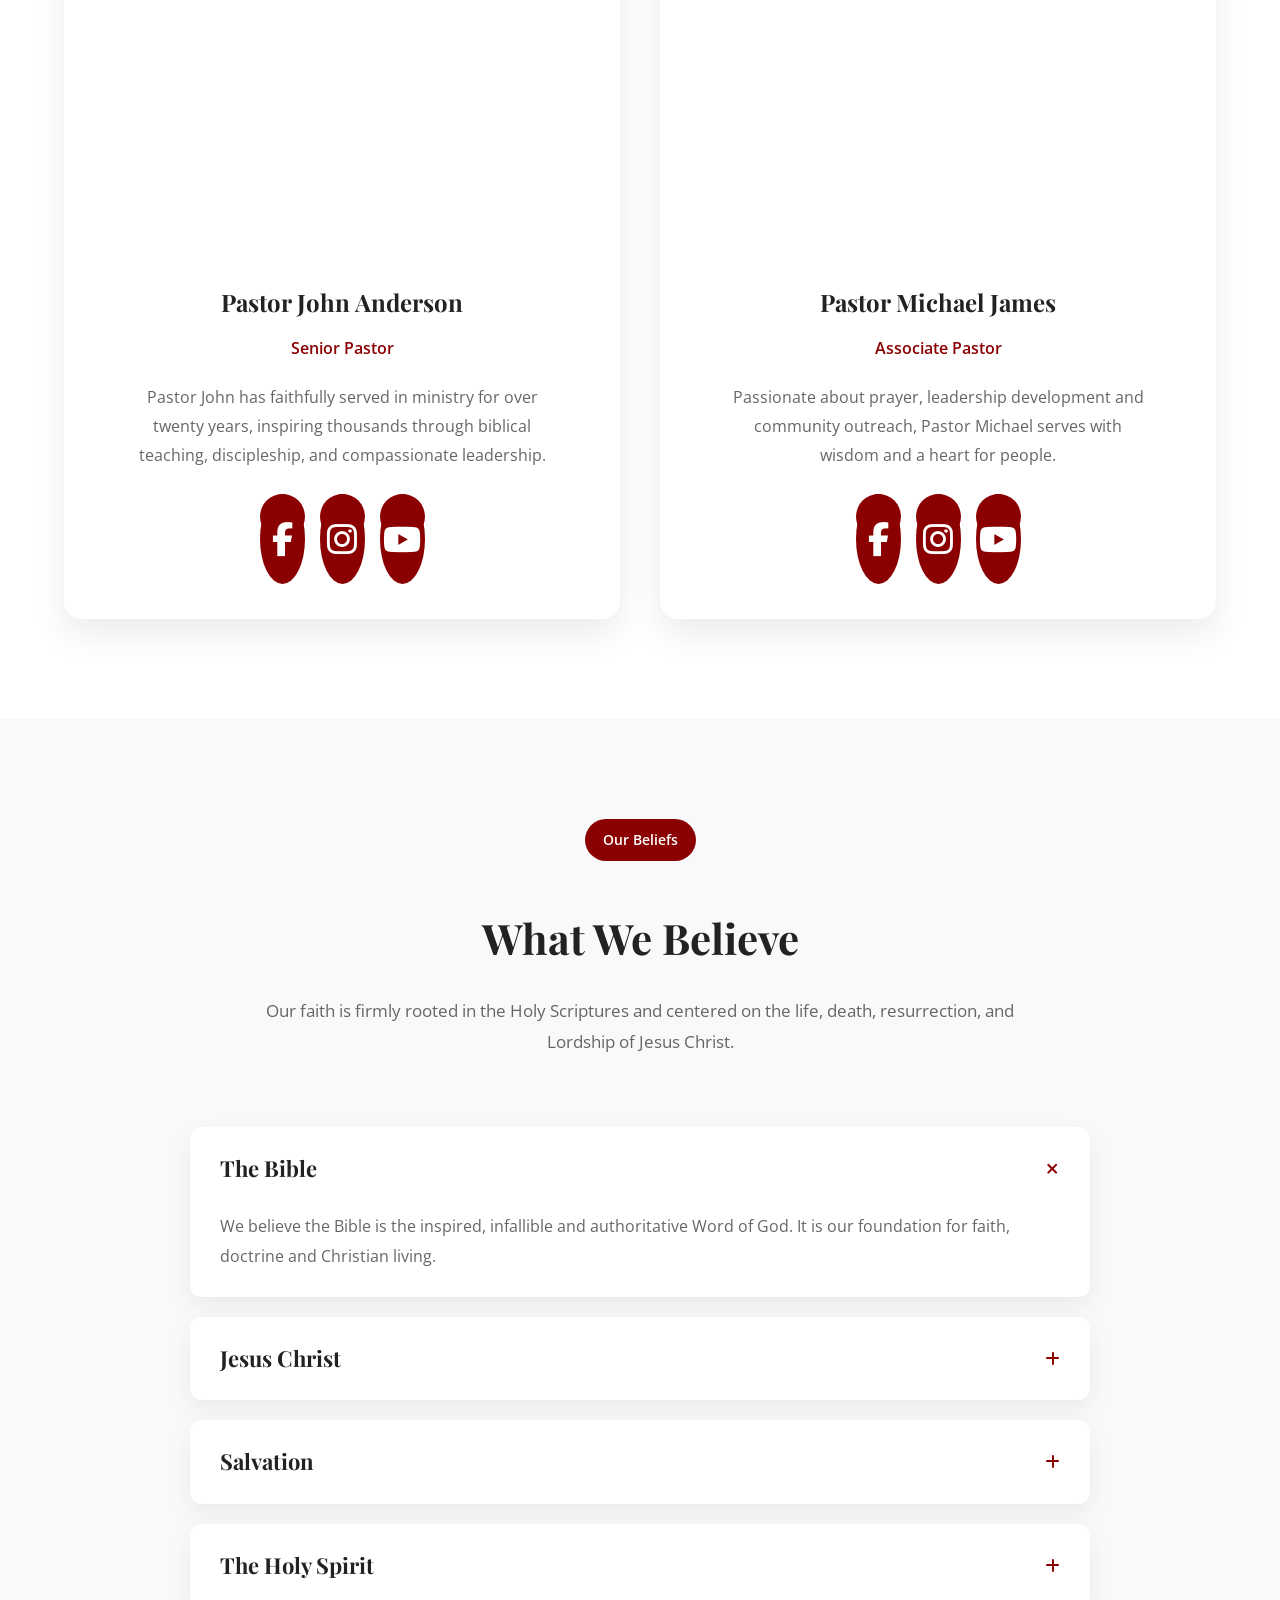
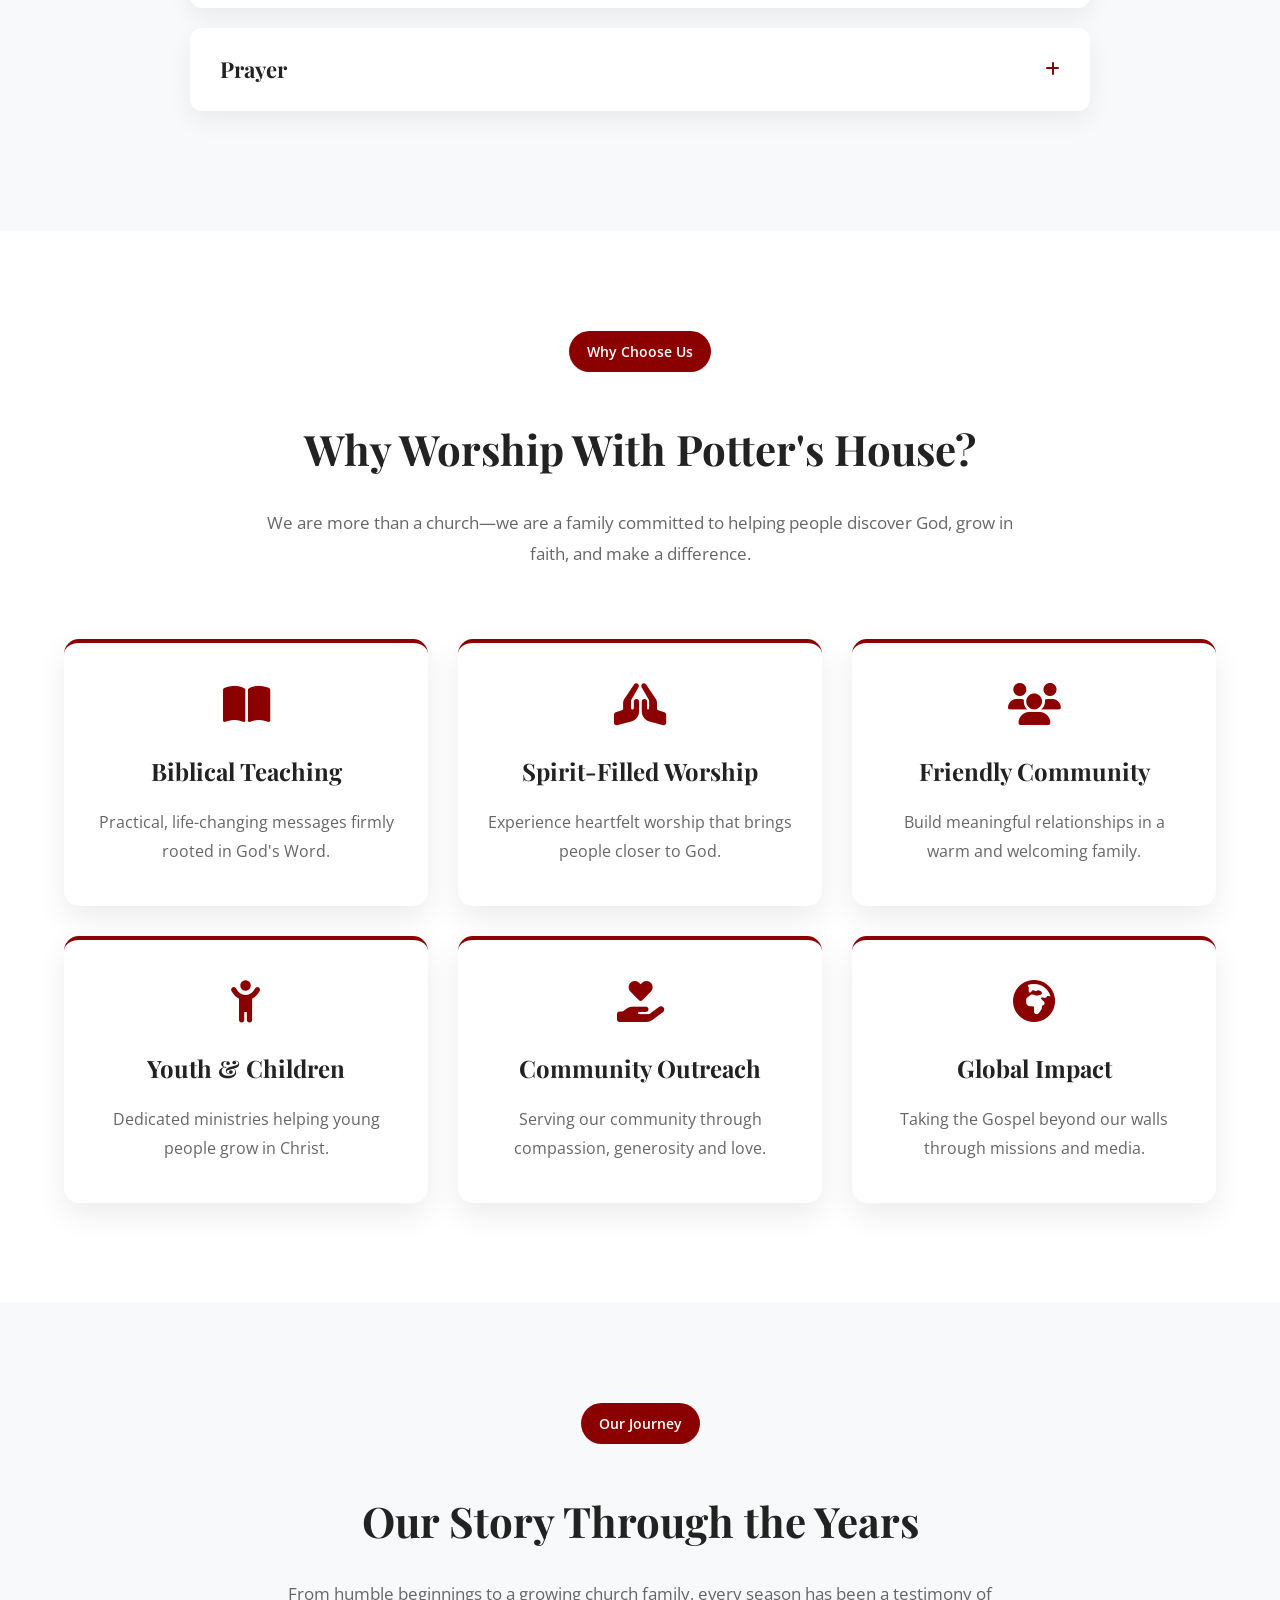
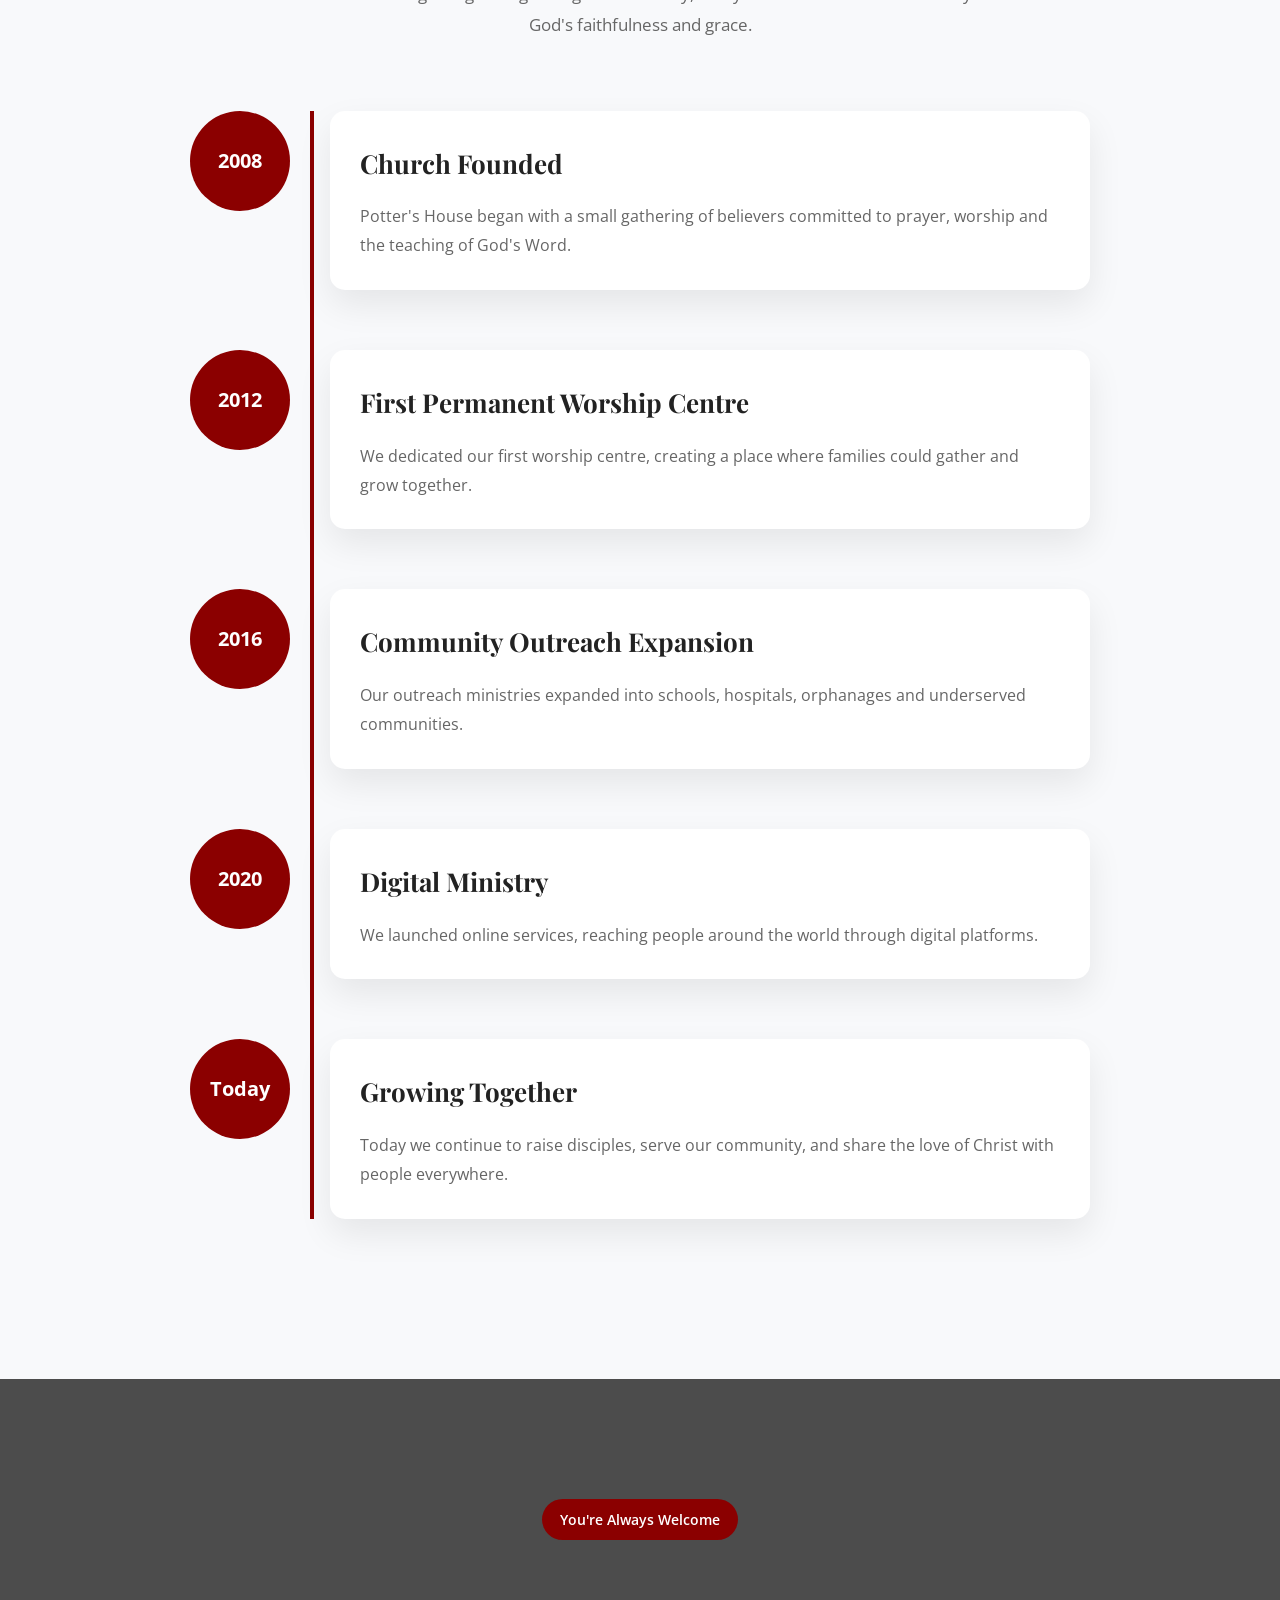
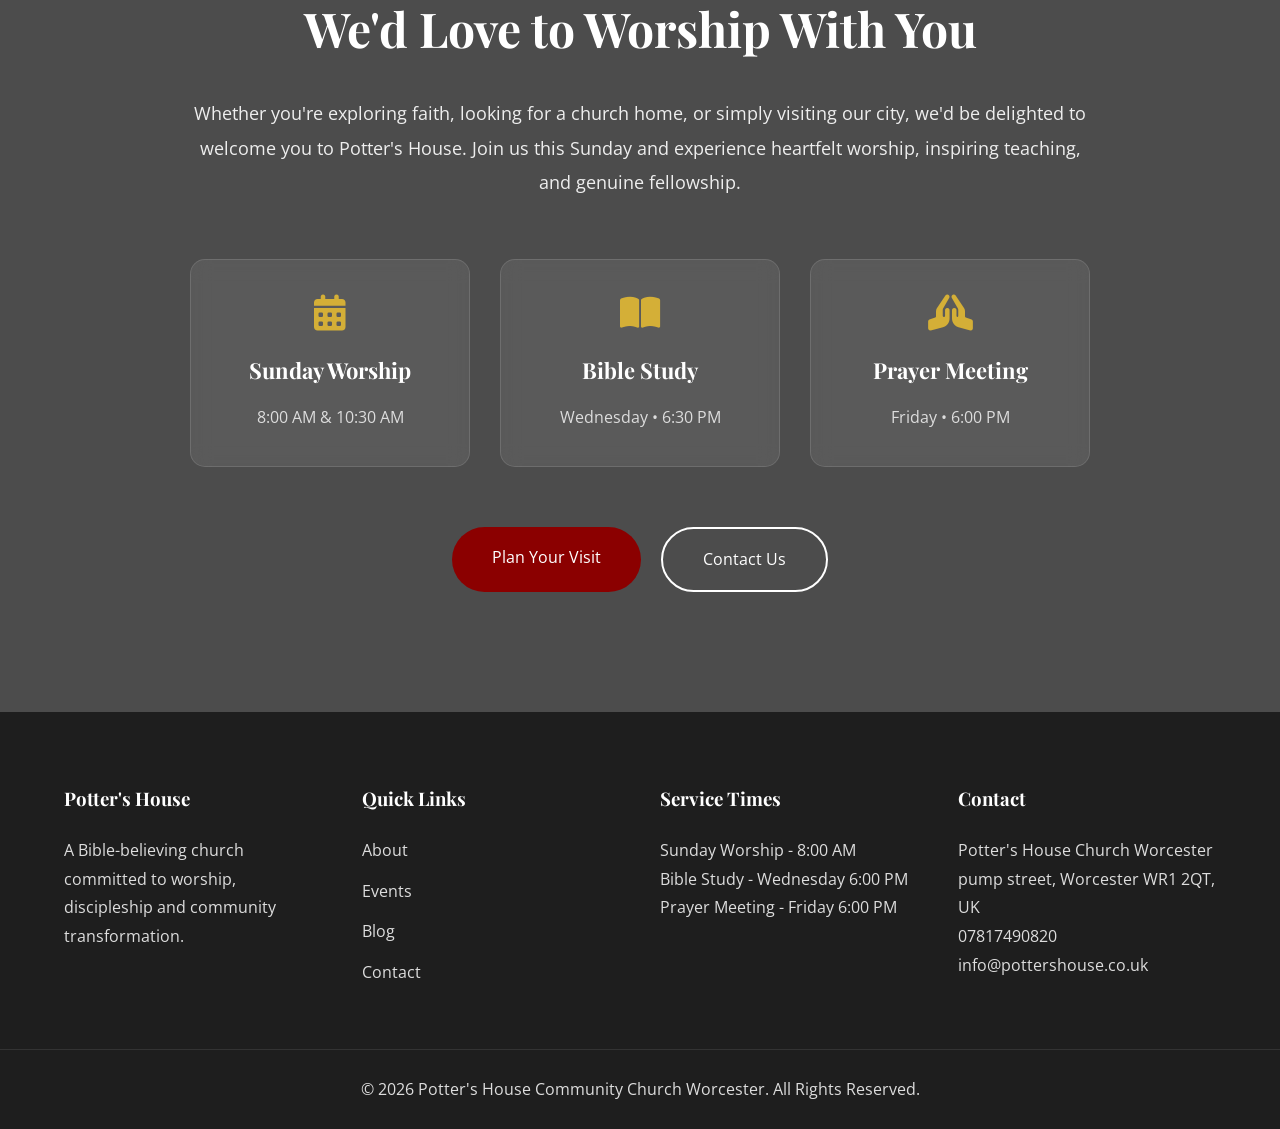
==== commit c2565992: "14th change" ====
--- a/about.html
+++ b/about.html
@@ -994,7 +994,7 @@
 
                 <h3>Contact</h3>
 
-                <p>Potters House Church Worcester pump street, Worcester WR1 2QT, UK</p>
+                <p>Potter's House Church Worcester pump street, Worcester WR1 2QT, UK</p>
 
 
                 <p>07817490820</p>
